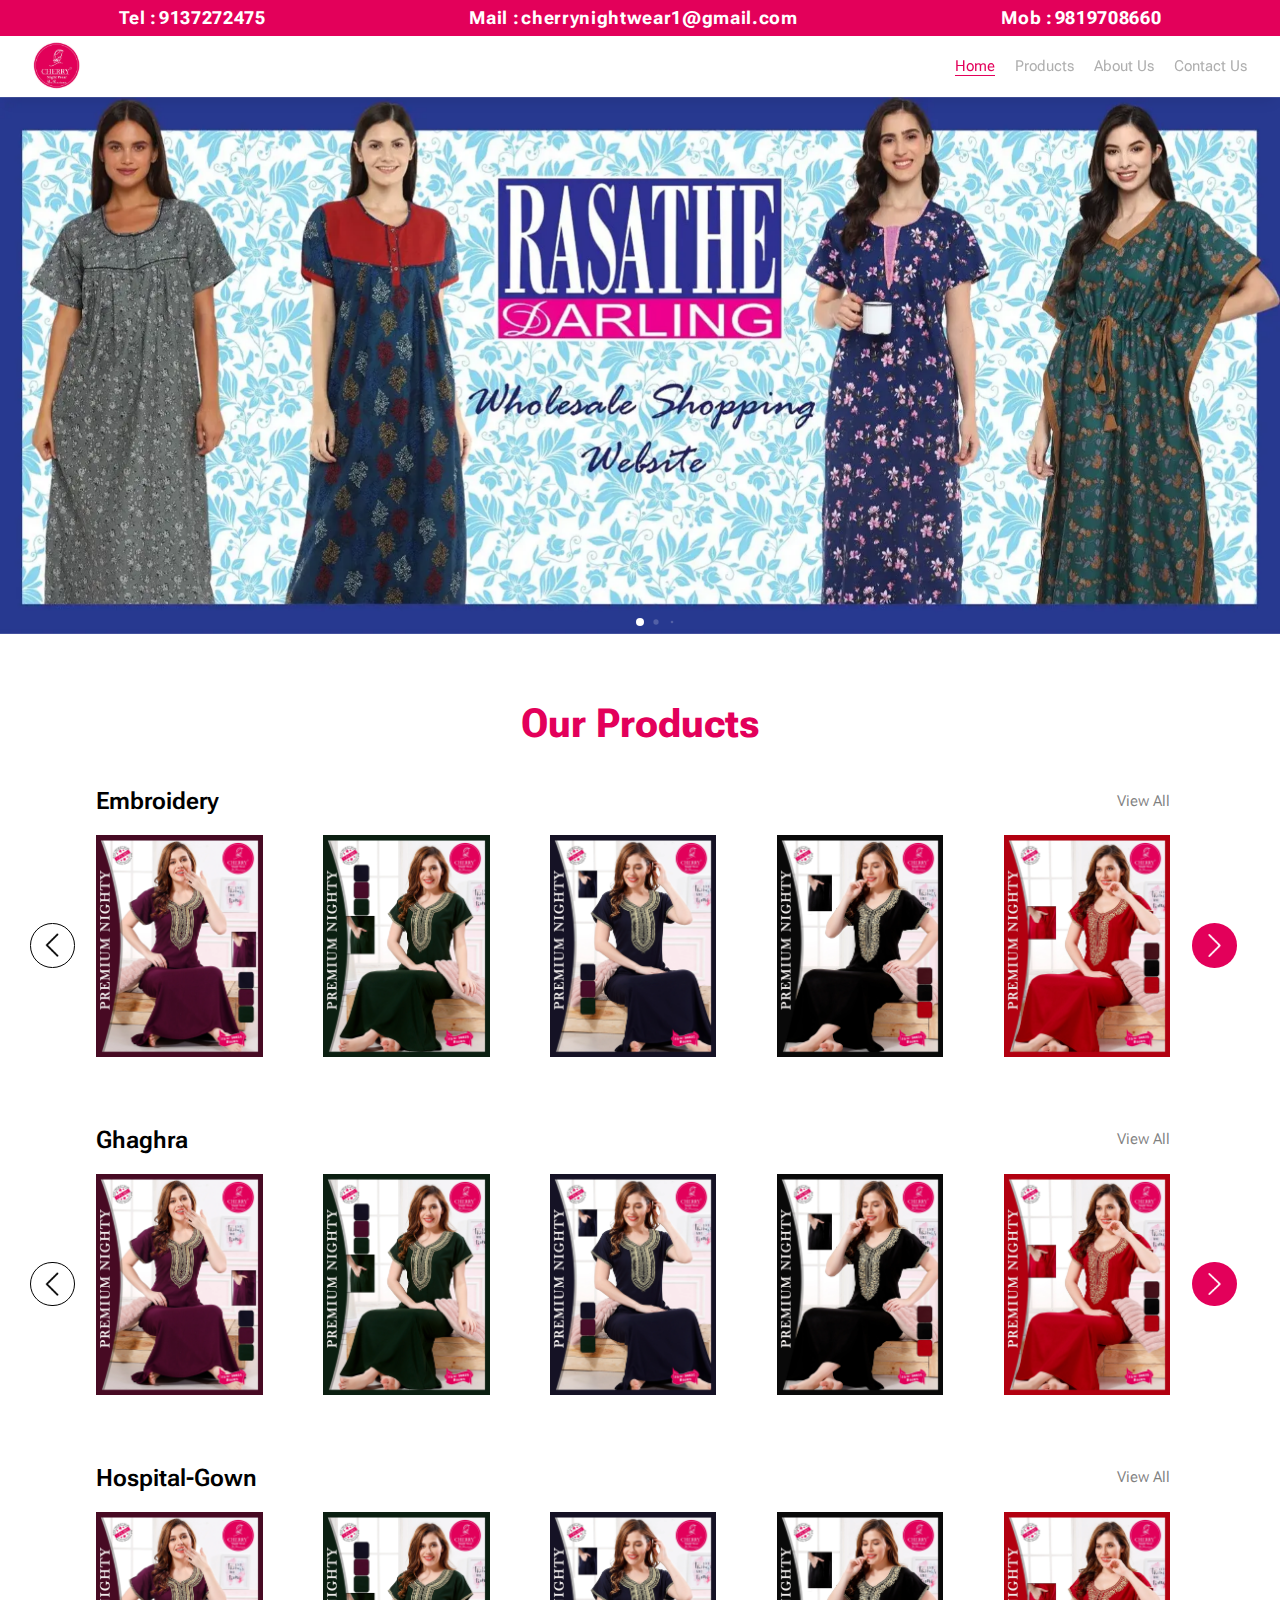
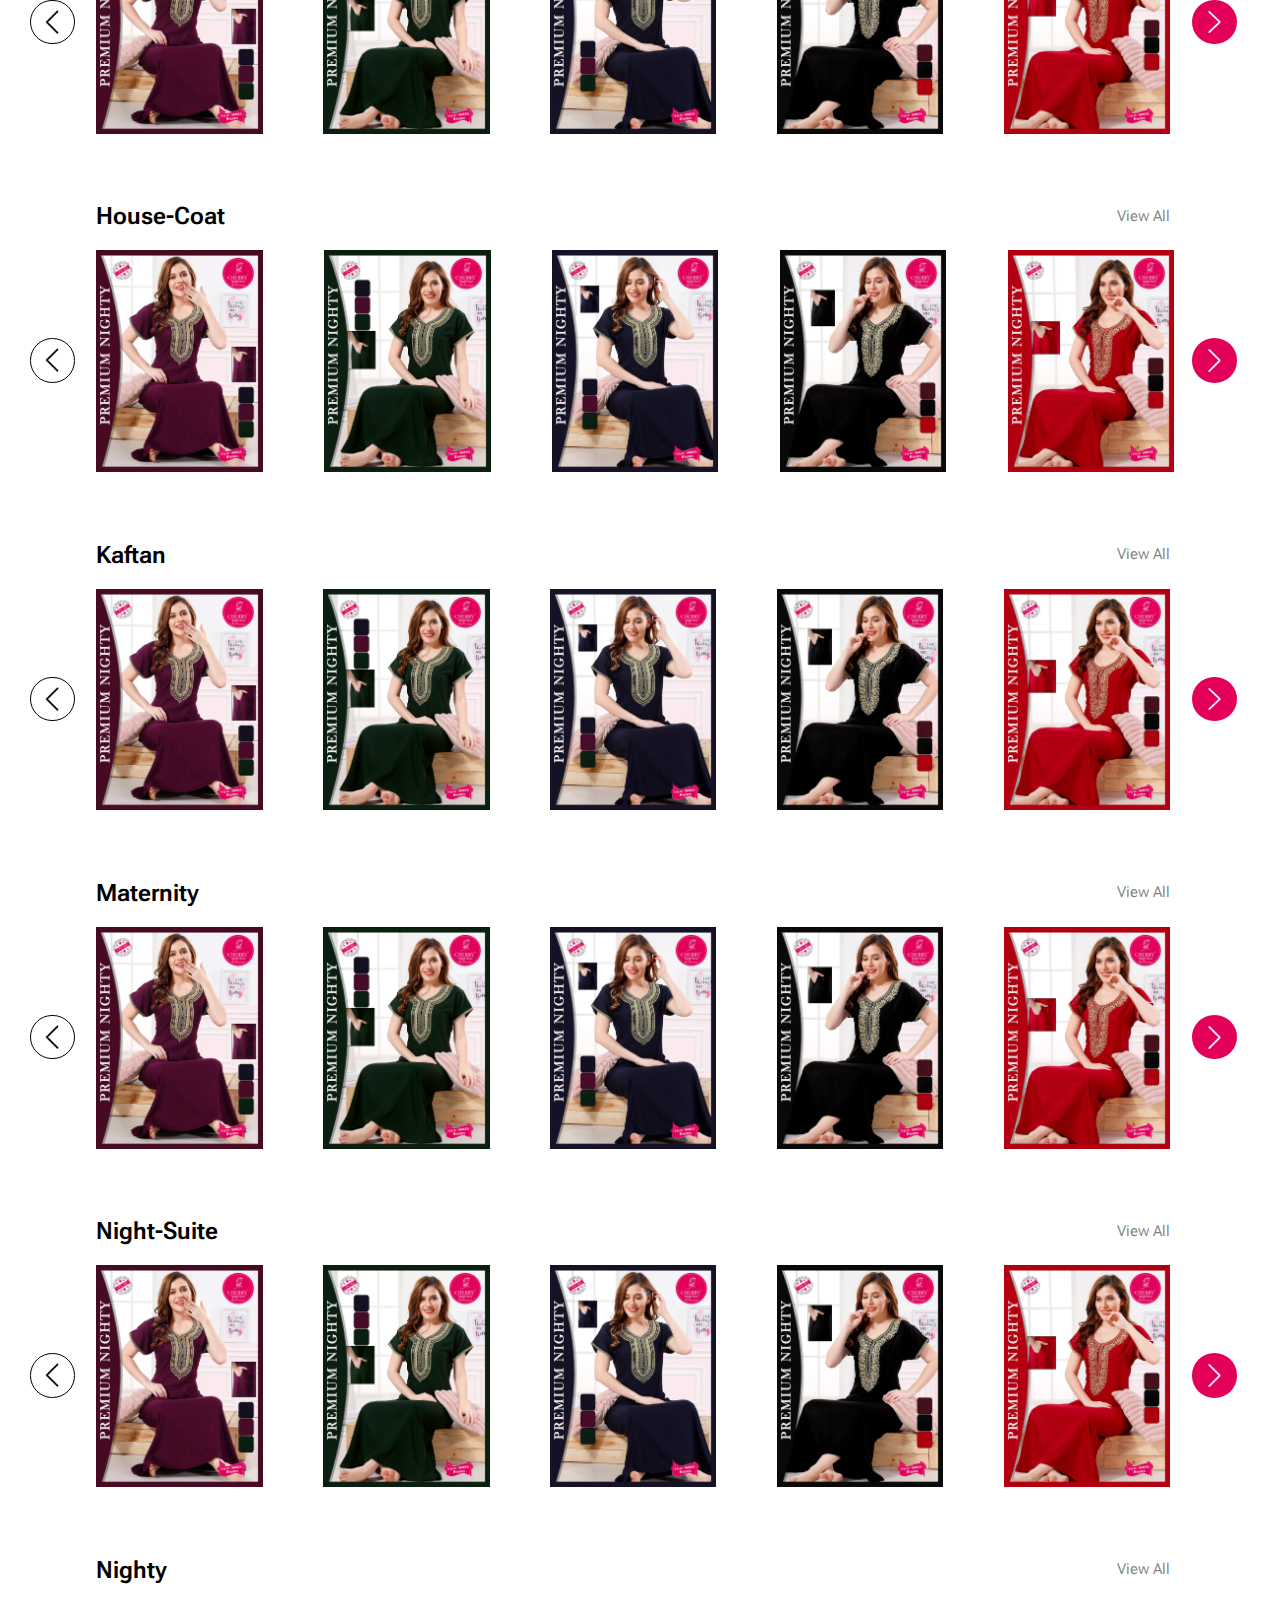
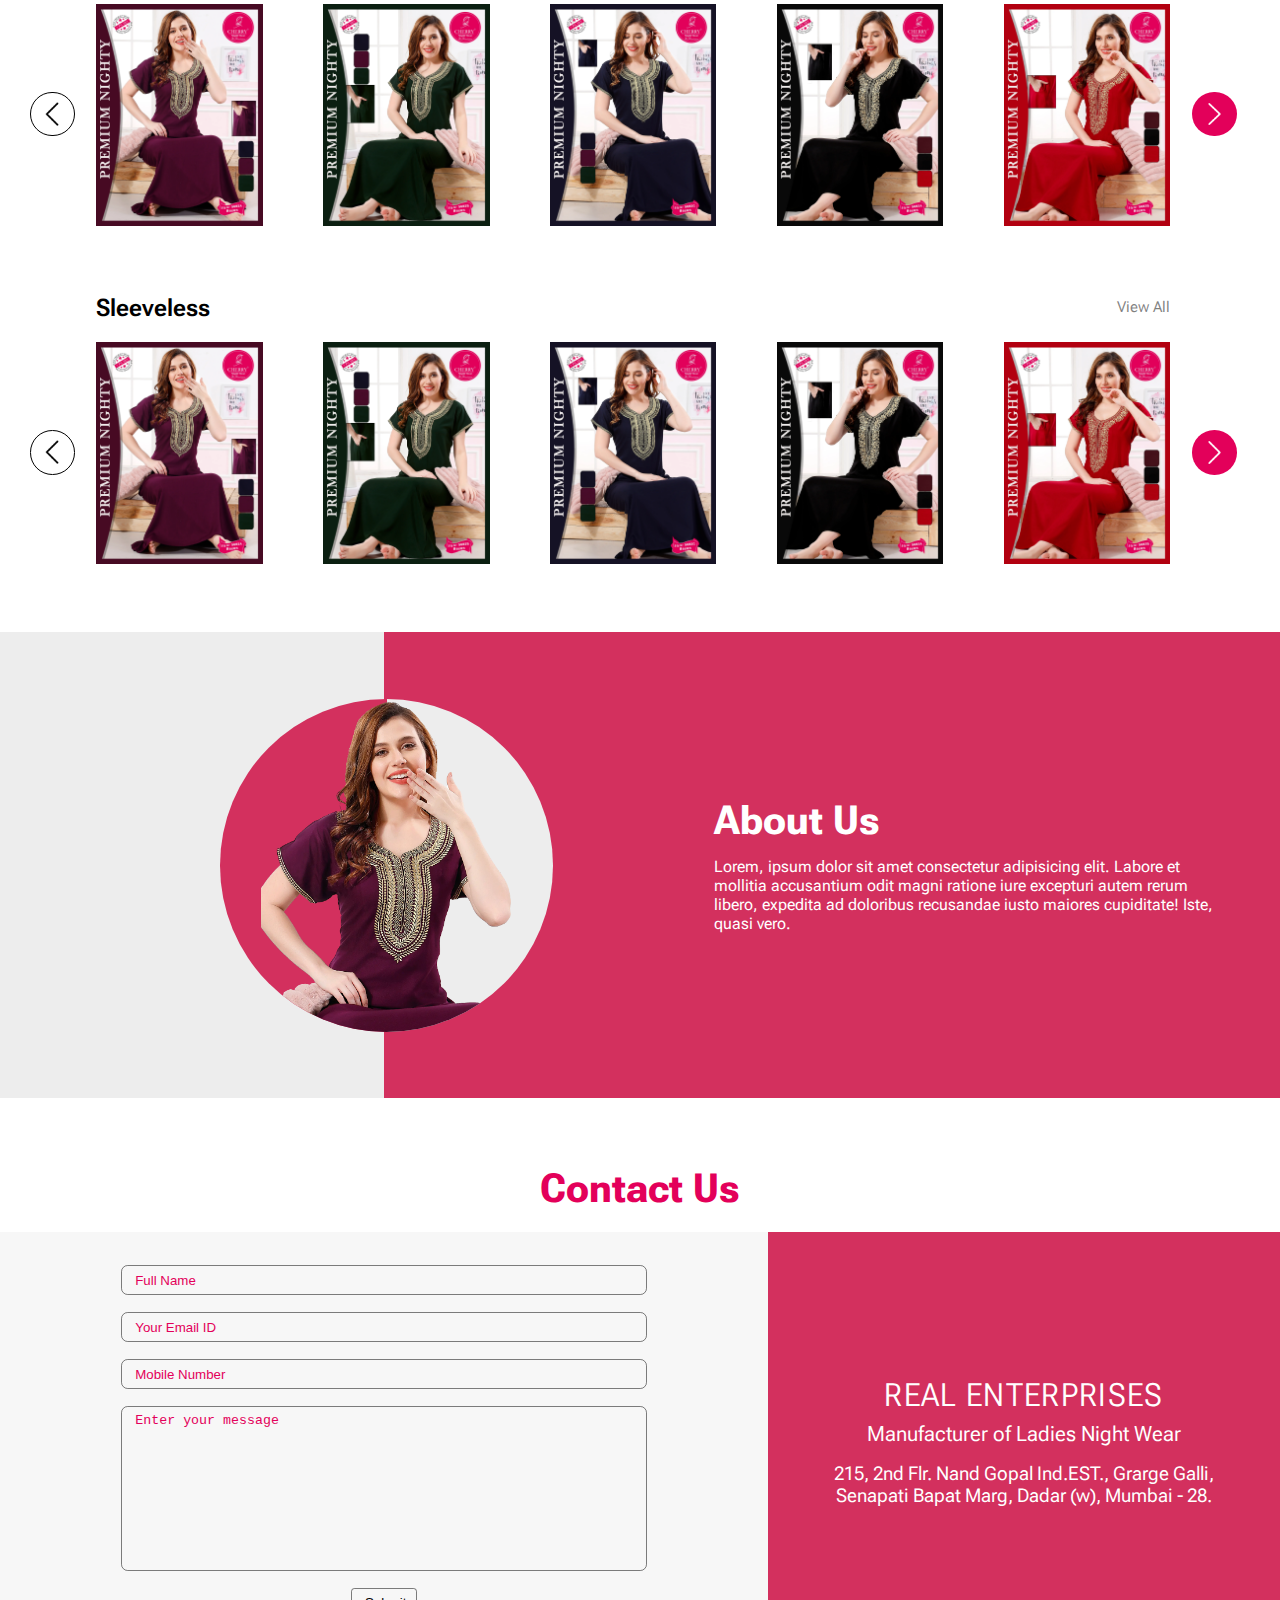
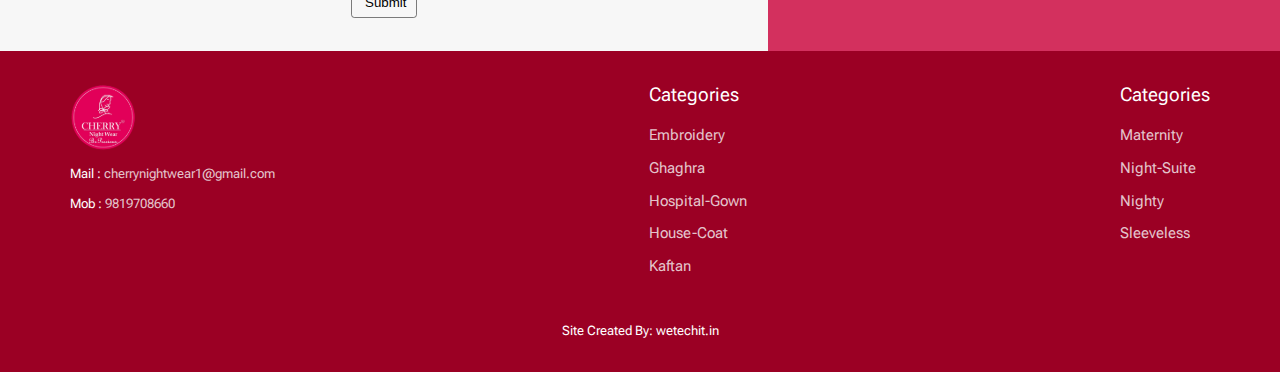
==== index.html @ ef906046 "link added" ====
<!DOCTYPE html>
<html lang="en">
<head>
    <meta charset="UTF-8">
    <meta name="viewport" content="width=device-width, initial-scale=1.0">
    <title>Cherry Nightwear</title>
    <link rel="stylesheet" href="assets/css/style.css">
    <link rel="stylesheet" href="assets/css/media.css">
    <link rel="stylesheet" href="https://cdn.jsdelivr.net/npm/swiper@11/swiper-bundle.min.css" />
    <link rel="apple-touch-icon" sizes="180x180" href="assets/images/favicon_io/apple-touch-icon.png">
    <link rel="icon" type="image/png" sizes="32x32" href="assets/images/favicon_io/favicon-32x32.png">
    <link rel="icon" type="image/png" sizes="16x16" href="assets/images/favicon_io//favicon-16x16.png">
    <link rel="preconnect" href="https://fonts.googleapis.com">
    <link rel="preconnect" href="https://fonts.gstatic.com" crossorigin>
    <link href="https://fonts.googleapis.com/css2?family=Roboto+Flex:opsz,wght@8..144,100..1000&display=swap" rel="stylesheet">
</head>
<body>
    <header>
        <div class="top_nav">
            <div>
                <span>Tel :</span>
                <a href="tel:+9137272475">9137272475</a>
            </div>
            <div>
                <span>Mail :</span>
                <a href="mailto:cherrynightwear1@gmail.com">cherrynightwear1@gmail.com</a>
            </div>
            <div>
                <span>Mob :</span>
                <a href="tel:+9819708660">9819708660</a>
            </div>
        </div>
        <div class="header_nav">
            <a href="" class="logo"><img src="assets/images/cherry_logo.svg" alt="" width="901" height="900"></a>
            <ul class="menu">
                <li><a href="#banner" class="active">Home</a></li>
                <li><a href="#products">Products</a></li>
                <li><a href="#about">About Us</a></li>
                <li><a href="#contact">Contact Us</a></li>
                <li class="close_icon">
                  <svg enable-background="new 0 0 512 512" height="512" viewBox="0 0 512 512" width="512" xmlns="http://www.w3.org/2000/svg"><path d="m292.2 256 109.9-109.9c10-10 10-26.2 0-36.2s-26.2-10-36.2 0l-109.9 109.9-109.9-109.9c-10-10-26.2-10-36.2 0s-10 26.2 0 36.2l109.9 109.9-109.9 109.9c-10 10-10 26.2 0 36.2 5 5 11.55 7.5 18.1 7.5s13.1-2.5 18.1-7.5l109.9-109.9 109.9 109.9c5 5 11.55 7.5 18.1 7.5s13.1-2.5 18.1-7.5c10-10 10-26.2 0-36.2z"/></svg>
                </li>
            </ul>
            <div class="menu_icon">
              <svg id="Capa_1" enable-background="new 0 0 464.205 464.205" height="512" viewBox="0 0 464.205 464.205" width="512" xmlns="http://www.w3.org/2000/svg"><g><g id="grip-solid-horizontal_1_"><path d="m435.192 406.18h-406.179c-16.024 0-29.013-12.99-29.013-29.013s12.989-29.013 29.013-29.013h406.18c16.023 0 29.013 12.99 29.013 29.013-.001 16.023-12.99 29.013-29.014 29.013z"/><path d="m435.192 261.115h-406.179c-16.024 0-29.013-12.989-29.013-29.012s12.989-29.013 29.013-29.013h406.18c16.023 0 29.013 12.989 29.013 29.013s-12.99 29.012-29.014 29.012z"/><path d="m435.192 116.051h-406.179c-16.024 0-29.013-12.989-29.013-29.013s12.989-29.013 29.013-29.013h406.18c16.023 0 29.013 12.989 29.013 29.013s-12.99 29.013-29.014 29.013z"/></g></g></svg>
            </div>
        </div>
    </header>
    <main class="wrapper">
        <section class="banner" id="banner">
            <div class="swiper bannerSwiper">
                <div class="swiper-wrapper">
                  <div class="swiper-slide">
                    <a href="">
                      <picture>
                        <source media="(max-width: 540px)" srcset="">
                        <img src="assets/images/cropped-Banner-Website.webp" alt="" width="1920" height="806">
                      </picture>
                    </a>
                  </div>
                  <div class="swiper-slide">
                    <a href="">
                      <picture>
                        <source media="(max-width: 540px)" srcset="">
                        <img src="assets/images/cropped-Banner-Website.webp" alt="" width="1920" height="806">
                      </picture>
                    </a>
                  </div>
                  <div class="swiper-slide">
                    <a href="">
                      <picture>
                        <source media="(max-width: 540px)" srcset="">
                        <img src="assets/images/cropped-Banner-Website.webp" alt="" width="1920" height="806">
                      </picture>
                    </a>
                  </div>
                  <div class="swiper-slide">
                    <a href="">
                      <picture>
                        <source media="(max-width: 540px)" srcset="">
                        <img src="assets/images/cropped-Banner-Website.webp" alt="" width="1920" height="806">
                      </picture>
                    </a>
                  </div>
                  <div class="swiper-slide">
                    <a href="">
                      <picture>
                        <source media="(max-width: 540px)" srcset="">
                        <img src="assets/images/cropped-Banner-Website.webp" alt="" width="1920" height="806">
                      </picture>
                    </a>
                  </div>
                  <div class="swiper-slide">
                    <a href="">
                      <picture>
                        <source media="(max-width: 540px)" srcset="">
                        <img src="assets/images/cropped-Banner-Website.webp" alt="" width="1920" height="806">
                      </picture>
                    </a>
                  </div>
                  <div class="swiper-slide">
                    <a href="">
                      <picture>
                        <source media="(max-width: 540px)" srcset="">
                        <img src="assets/images/cropped-Banner-Website.webp" alt="" width="1920" height="806">
                      </picture>
                    </a>
                  </div>
                  <div class="swiper-slide">
                    <a href="">
                      <picture>
                        <source media="(max-width: 540px)" srcset="">
                        <img src="assets/images/cropped-Banner-Website.webp" alt="" width="1920" height="806">
                      </picture>
                    </a>
                  </div>
                  <div class="swiper-slide">
                    <a href="">
                      <picture>
                        <source media="(max-width: 540px)" srcset="">
                        <img src="assets/images/cropped-Banner-Website.webp" alt="" width="1920" height="806">
                      </picture>
                    </a>
                  </div>
                </div>
                <div class="swiper-pagination"></div>
            </div>
        </section>

        <section class="our_products" id="products">
            <h2>Our Products</h2>
            <div class="products_container">
                <div class="product_title">
                    <h4>Embroidery</h4>
                    <a href="embroidery.html">View All</a>
                </div>
                <div class="swiper productSwiper_1">
                    <div class="swiper-wrapper">
                      <div class="swiper-slide">
                        <div class="product_items">
                            <img src="assets/images/ambroderi/5682-A.webp" alt="" width="2700" height="3600">
                        </div>
                      </div>
                      <div class="swiper-slide">
                        <div class="product_items">
                            <img src="assets/images/ambroderi/5682-B.webp" alt="" width="2700" height="3600">
                        </div>
                      </div>
                      <div class="swiper-slide">
                        <div class="product_items">
                            <img src="assets/images/ambroderi/5682-C.webp" alt="" width="2700" height="3600">
                        </div>
                      </div>
                      <div class="swiper-slide">
                        <div class="product_items">
                            <img src="assets/images/ambroderi/5683-A.webp" alt="" width="2700" height="3600">
                        </div>
                      </div>
                      <div class="swiper-slide">
                        <div class="product_items">
                            <img src="assets/images/ambroderi/5683-B.webp" alt="" width="2700" height="3600">
                        </div>
                      </div>
                      <div class="swiper-slide">
                        <div class="product_items">
                            <img src="assets/images/ambroderi/5683-C.webp" alt="" width="2700" height="3600">
                        </div>
                      </div>
                      <div class="swiper-slide">
                        <div class="product_items">
                            <img src="assets/images/ambroderi/5684-A.webp" alt="" width="2700" height="3600">
                        </div>
                      </div>
                      <div class="swiper-slide">
                        <div class="product_items">
                            <img src="assets/images/ambroderi/5684-B.webp" alt="" width="2700" height="3600">
                        </div>
                      </div>
                      <div class="swiper-slide">
                        <div class="product_items">
                            <img src="assets/images/ambroderi/5684-C.webp" alt="" width="2700" height="3600">
                        </div>
                      </div>
                      <div class="swiper-slide">
                        <div class="product_items">
                            <img src="assets/images/ambroderi/5685-A.webp" alt="" width="2700" height="3600">
                        </div>
                      </div>
                    </div>
                </div>
                <div class="swiper-next swiper-next-1"><img src="assets/images/next.webp" alt="" width="64" height="64"></div>
                <div class="swiper-prev swiper-prev-1"><img src="assets/images/next.webp" alt="" width="64" height="64"></div>
            </div>
            <div class="products_container">
                <div class="product_title">
                    <h4>Ghaghra</h4>
                    <a href="">View All</a>
                </div>
                <div class="swiper productSwiper_2">
                    <div class="swiper-wrapper">
                      <div class="swiper-slide">
                        <div class="product_items">
                            <img src="assets/images/ambroderi/5682-A.webp" alt="" width="2700" height="3600">
                        </div>
                      </div>
                      <div class="swiper-slide">
                        <div class="product_items">
                            <img src="assets/images/ambroderi/5682-B.webp" alt="" width="2700" height="3600">
                        </div>
                      </div>
                      <div class="swiper-slide">
                        <div class="product_items">
                            <img src="assets/images/ambroderi/5682-C.webp" alt="" width="2700" height="3600">
                        </div>
                      </div>
                      <div class="swiper-slide">
                        <div class="product_items">
                            <img src="assets/images/ambroderi/5683-A.webp" alt="" width="2700" height="3600">
                        </div>
                      </div>
                      <div class="swiper-slide">
                        <div class="product_items">
                            <img src="assets/images/ambroderi/5683-B.webp" alt="" width="2700" height="3600">
                        </div>
                      </div>
                      <div class="swiper-slide">
                        <div class="product_items">
                            <img src="assets/images/ambroderi/5683-C.webp" alt="" width="2700" height="3600">
                        </div>
                      </div>
                      <div class="swiper-slide">
                        <div class="product_items">
                            <img src="assets/images/ambroderi/5684-A.webp" alt="" width="2700" height="3600">
                        </div>
                      </div>
                      <div class="swiper-slide">
                        <div class="product_items">
                            <img src="assets/images/ambroderi/5684-B.webp" alt="" width="2700" height="3600">
                        </div>
                      </div>
                      <div class="swiper-slide">
                        <div class="product_items">
                            <img src="assets/images/ambroderi/5684-C.webp" alt="" width="2700" height="3600">
                        </div>
                      </div>
                      <div class="swiper-slide">
                        <div class="product_items">
                            <img src="assets/images/ambroderi/5685-A.webp" alt="" width="2700" height="3600">
                        </div>
                      </div>
                    </div>
                </div>
                <div class="swiper-next swiper-next-2"><img src="assets/images/next.webp" alt="" width="64" height="64"></div>
                <div class="swiper-prev swiper-prev-2"><img src="assets/images/next.webp" alt="" width="64" height="64"></div>
            </div>
            <div class="products_container">
                <div class="product_title">
                    <h4>Hospital-Gown</h4>
                    <a href="">View All</a>
                </div>
                <div class="swiper productSwiper_3">
                    <div class="swiper-wrapper">
                      <div class="swiper-slide">
                        <div class="product_items">
                            <img src="assets/images/ambroderi/5682-A.webp" alt="" width="2700" height="3600">
                        </div>
                      </div>
                      <div class="swiper-slide">
                        <div class="product_items">
                            <img src="assets/images/ambroderi/5682-B.webp" alt="" width="2700" height="3600">
                        </div>
                      </div>
                      <div class="swiper-slide">
                        <div class="product_items">
                            <img src="assets/images/ambroderi/5682-C.webp" alt="" width="2700" height="3600">
                        </div>
                      </div>
                      <div class="swiper-slide">
                        <div class="product_items">
                            <img src="assets/images/ambroderi/5683-A.webp" alt="" width="2700" height="3600">
                        </div>
                      </div>
                      <div class="swiper-slide">
                        <div class="product_items">
                            <img src="assets/images/ambroderi/5683-B.webp" alt="" width="2700" height="3600">
                        </div>
                      </div>
                      <div class="swiper-slide">
                        <div class="product_items">
                            <img src="assets/images/ambroderi/5683-C.webp" alt="" width="2700" height="3600">
                        </div>
                      </div>
                      <div class="swiper-slide">
                        <div class="product_items">
                            <img src="assets/images/ambroderi/5684-A.webp" alt="" width="2700" height="3600">
                        </div>
                      </div>
                      <div class="swiper-slide">
                        <div class="product_items">
                            <img src="assets/images/ambroderi/5684-B.webp" alt="" width="2700" height="3600">
                        </div>
                      </div>
                      <div class="swiper-slide">
                        <div class="product_items">
                            <img src="assets/images/ambroderi/5684-C.webp" alt="" width="2700" height="3600">
                        </div>
                      </div>
                      <div class="swiper-slide">
                        <div class="product_items">
                            <img src="assets/images/ambroderi/5685-A.webp" alt="" width="2700" height="3600">
                        </div>
                      </div>
                    </div>
                </div>
                <div class="swiper-next swiper-next-3"><img src="assets/images/next.webp" alt="" width="64" height="64"></div>
                <div class="swiper-prev swiper-prev-3"><img src="assets/images/next.webp" alt="" width="64" height="64"></div>
            </div>
            <div class="products_container">
                <div class="product_title">
                    <h4>House-Coat</h4>
                    <a href="">View All</a>
                </div>
                <div class="swiper productSwiper_4">
                    <div class="swiper-wrapper">
                      <div class="swiper-slide">
                        <div class="product_items">
                            <img src="assets/images/ambroderi/5682-A.webp" alt="" width="2700" height="3600">
                        </div>
                      </div>
                      <div class="swiper-slide">
                        <div class="product_items">
                            <img src="assets/images/ambroderi/5682-B.webp" alt="" width="2700" height="3600">
                        </div>
                      </div>
                      <div class="swiper-slide">
                        <div class="product_items">
                            <img src="assets/images/ambroderi/5682-C.webp" alt="" width="2700" height="3600">
                        </div>
                      </div>
                      <div class="swiper-slide">
                        <div class="product_items">
                            <img src="assets/images/ambroderi/5683-A.webp" alt="" width="2700" height="3600">
                        </div>
                      </div>
                      <div class="swiper-slide">
                        <div class="product_items">
                            <img src="assets/images/ambroderi/5683-B.webp" alt="" width="2700" height="3600">
                        </div>
                      </div>
                      <div class="swiper-slide">
                        <div class="product_items">
                            <img src="assets/images/ambroderi/5683-C.webp" alt="" width="2700" height="3600">
                        </div>
                      </div>
                      <div class="swiper-slide">
                        <div class="product_items">
                            <img src="assets/images/ambroderi/5684-A.webp" alt="" width="2700" height="3600">
                        </div>
                      </div>
                      <div class="swiper-slide">
                        <div class="product_items">
                            <img src="assets/images/ambroderi/5684-B.webp" alt="" width="2700" height="3600">
                        </div>
                      </div>
                      <div class="swiper-slide">
                        <div class="product_items">
                            <img src="assets/images/ambroderi/5684-C.webp" alt="" width="2700" height="3600">
                        </div>
                      </div>
                      <div class="swiper-slide">
                        <div class="product_items">
                            <img src="assets/images/ambroderi/5685-A.webp" alt="" width="2700" height="3600">
                        </div>
                      </div>
                    </div>
                </div>
                <div class="swiper-next swiper-next-4"><img src="assets/images/next.webp" alt="" width="64" height="64"></div>
                <div class="swiper-prev swiper-prev-4"><img src="assets/images/next.webp" alt="" width="64" height="64"></div>
            </div>
            <div class="products_container">
                <div class="product_title">
                    <h4>Kaftan</h4>
                    <a href="">View All</a>
                </div>
                <div class="swiper productSwiper_5">
                    <div class="swiper-wrapper">
                      <div class="swiper-slide">
                        <div class="product_items">
                            <img src="assets/images/ambroderi/5682-A.webp" alt="" width="2700" height="3600">
                        </div>
                      </div>
                      <div class="swiper-slide">
                        <div class="product_items">
                            <img src="assets/images/ambroderi/5682-B.webp" alt="" width="2700" height="3600">
                        </div>
                      </div>
                      <div class="swiper-slide">
                        <div class="product_items">
                            <img src="assets/images/ambroderi/5682-C.webp" alt="" width="2700" height="3600">
                        </div>
                      </div>
                      <div class="swiper-slide">
                        <div class="product_items">
                            <img src="assets/images/ambroderi/5683-A.webp" alt="" width="2700" height="3600">
                        </div>
                      </div>
                      <div class="swiper-slide">
                        <div class="product_items">
                            <img src="assets/images/ambroderi/5683-B.webp" alt="" width="2700" height="3600">
                        </div>
                      </div>
                      <div class="swiper-slide">
                        <div class="product_items">
                            <img src="assets/images/ambroderi/5683-C.webp" alt="" width="2700" height="3600">
                        </div>
                      </div>
                      <div class="swiper-slide">
                        <div class="product_items">
                            <img src="assets/images/ambroderi/5684-A.webp" alt="" width="2700" height="3600">
                        </div>
                      </div>
                      <div class="swiper-slide">
                        <div class="product_items">
                            <img src="assets/images/ambroderi/5684-B.webp" alt="" width="2700" height="3600">
                        </div>
                      </div>
                      <div class="swiper-slide">
                        <div class="product_items">
                            <img src="assets/images/ambroderi/5684-C.webp" alt="" width="2700" height="3600">
                        </div>
                      </div>
                      <div class="swiper-slide">
                        <div class="product_items">
                            <img src="assets/images/ambroderi/5685-A.webp" alt="" width="2700" height="3600">
                        </div>
                      </div>
                    </div>
                </div>
                <div class="swiper-next swiper-next-5"><img src="assets/images/next.webp" alt="" width="64" height="64"></div>
                <div class="swiper-prev swiper-prev-5"><img src="assets/images/next.webp" alt="" width="64" height="64"></div>
            </div>
            <div class="products_container">
                <div class="product_title">
                    <h4>Maternity</h4>
                    <a href="">View All</a>
                </div>
                <div class="swiper productSwiper_6">
                    <div class="swiper-wrapper">
                      <div class="swiper-slide">
                        <div class="product_items">
                            <img src="assets/images/ambroderi/5682-A.webp" alt="" width="2700" height="3600">
                        </div>
                      </div>
                      <div class="swiper-slide">
                        <div class="product_items">
                            <img src="assets/images/ambroderi/5682-B.webp" alt="" width="2700" height="3600">
                        </div>
                      </div>
                      <div class="swiper-slide">
                        <div class="product_items">
                            <img src="assets/images/ambroderi/5682-C.webp" alt="" width="2700" height="3600">
                        </div>
                      </div>
                      <div class="swiper-slide">
                        <div class="product_items">
                            <img src="assets/images/ambroderi/5683-A.webp" alt="" width="2700" height="3600">
                        </div>
                      </div>
                      <div class="swiper-slide">
                        <div class="product_items">
                            <img src="assets/images/ambroderi/5683-B.webp" alt="" width="2700" height="3600">
                        </div>
                      </div>
                      <div class="swiper-slide">
                        <div class="product_items">
                            <img src="assets/images/ambroderi/5683-C.webp" alt="" width="2700" height="3600">
                        </div>
                      </div>
                      <div class="swiper-slide">
                        <div class="product_items">
                            <img src="assets/images/ambroderi/5684-A.webp" alt="" width="2700" height="3600">
                        </div>
                      </div>
                      <div class="swiper-slide">
                        <div class="product_items">
                            <img src="assets/images/ambroderi/5684-B.webp" alt="" width="2700" height="3600">
                        </div>
                      </div>
                      <div class="swiper-slide">
                        <div class="product_items">
                            <img src="assets/images/ambroderi/5684-C.webp" alt="" width="2700" height="3600">
                        </div>
                      </div>
                      <div class="swiper-slide">
                        <div class="product_items">
                            <img src="assets/images/ambroderi/5685-A.webp" alt="" width="2700" height="3600">
                        </div>
                      </div>
                    </div>
                </div>
                <div class="swiper-next swiper-next-6"><img src="assets/images/next.webp" alt="" width="64" height="64"></div>
                <div class="swiper-prev swiper-prev-6"><img src="assets/images/next.webp" alt="" width="64" height="64"></div>
            </div>
            <div class="products_container">
                <div class="product_title">
                    <h4>Night-Suite</h4>
                    <a href="">View All</a>
                </div>
                <div class="swiper productSwiper_7">
                    <div class="swiper-wrapper">
                      <div class="swiper-slide">
                        <div class="product_items">
                            <img src="assets/images/ambroderi/5682-A.webp" alt="" width="2700" height="3600">
                        </div>
                      </div>
                      <div class="swiper-slide">
                        <div class="product_items">
                            <img src="assets/images/ambroderi/5682-B.webp" alt="" width="2700" height="3600">
                        </div>
                      </div>
                      <div class="swiper-slide">
                        <div class="product_items">
                            <img src="assets/images/ambroderi/5682-C.webp" alt="" width="2700" height="3600">
                        </div>
                      </div>
                      <div class="swiper-slide">
                        <div class="product_items">
                            <img src="assets/images/ambroderi/5683-A.webp" alt="" width="2700" height="3600">
                        </div>
                      </div>
                      <div class="swiper-slide">
                        <div class="product_items">
                            <img src="assets/images/ambroderi/5683-B.webp" alt="" width="2700" height="3600">
                        </div>
                      </div>
                      <div class="swiper-slide">
                        <div class="product_items">
                            <img src="assets/images/ambroderi/5683-C.webp" alt="" width="2700" height="3600">
                        </div>
                      </div>
                      <div class="swiper-slide">
                        <div class="product_items">
                            <img src="assets/images/ambroderi/5684-A.webp" alt="" width="2700" height="3600">
                        </div>
                      </div>
                      <div class="swiper-slide">
                        <div class="product_items">
                            <img src="assets/images/ambroderi/5684-B.webp" alt="" width="2700" height="3600">
                        </div>
                      </div>
                      <div class="swiper-slide">
                        <div class="product_items">
                            <img src="assets/images/ambroderi/5684-C.webp" alt="" width="2700" height="3600">
                        </div>
                      </div>
                      <div class="swiper-slide">
                        <div class="product_items">
                            <img src="assets/images/ambroderi/5685-A.webp" alt="" width="2700" height="3600">
                        </div>
                      </div>
                    </div>
                </div>
                <div class="swiper-next swiper-next-7"><img src="assets/images/next.webp" alt="" width="64" height="64"></div>
                <div class="swiper-prev swiper-prev-7"><img src="assets/images/next.webp" alt="" width="64" height="64"></div>
            </div>
            <div class="products_container">
                <div class="product_title">
                    <h4>Nighty</h4>
                    <a href="">View All</a>
                </div>
                <div class="swiper productSwiper_8">
                    <div class="swiper-wrapper">
                      <div class="swiper-slide">
                        <div class="product_items">
                            <img src="assets/images/ambroderi/5682-A.webp" alt="" width="2700" height="3600">
                        </div>
                      </div>
                      <div class="swiper-slide">
                        <div class="product_items">
                            <img src="assets/images/ambroderi/5682-B.webp" alt="" width="2700" height="3600">
                        </div>
                      </div>
                      <div class="swiper-slide">
                        <div class="product_items">
                            <img src="assets/images/ambroderi/5682-C.webp" alt="" width="2700" height="3600">
                        </div>
                      </div>
                      <div class="swiper-slide">
                        <div class="product_items">
                            <img src="assets/images/ambroderi/5683-A.webp" alt="" width="2700" height="3600">
                        </div>
                      </div>
                      <div class="swiper-slide">
                        <div class="product_items">
                            <img src="assets/images/ambroderi/5683-B.webp" alt="" width="2700" height="3600">
                        </div>
                      </div>
                      <div class="swiper-slide">
                        <div class="product_items">
                            <img src="assets/images/ambroderi/5683-C.webp" alt="" width="2700" height="3600">
                        </div>
                      </div>
                      <div class="swiper-slide">
                        <div class="product_items">
                            <img src="assets/images/ambroderi/5684-A.webp" alt="" width="2700" height="3600">
                        </div>
                      </div>
                      <div class="swiper-slide">
                        <div class="product_items">
                            <img src="assets/images/ambroderi/5684-B.webp" alt="" width="2700" height="3600">
                        </div>
                      </div>
                      <div class="swiper-slide">
                        <div class="product_items">
                            <img src="assets/images/ambroderi/5684-C.webp" alt="" width="2700" height="3600">
                        </div>
                      </div>
                      <div class="swiper-slide">
                        <div class="product_items">
                            <img src="assets/images/ambroderi/5685-A.webp" alt="" width="2700" height="3600">
                        </div>
                      </div>
                    </div>
                </div>
                <div class="swiper-next swiper-next-8"><img src="assets/images/next.webp" alt="" width="64" height="64"></div>
                <div class="swiper-prev swiper-prev-8"><img src="assets/images/next.webp" alt="" width="64" height="64"></div>
            </div>
            <div class="products_container">
                <div class="product_title">
                    <h4>Sleeveless</h4>
                    <a href="">View All</a>
                </div>
                <div class="swiper productSwiper_9">
                    <div class="swiper-wrapper">
                      <div class="swiper-slide">
                        <div class="product_items">
                            <img src="assets/images/ambroderi/5682-A.webp" alt="" width="2700" height="3600">
                        </div>
                      </div>
                      <div class="swiper-slide">
                        <div class="product_items">
                            <img src="assets/images/ambroderi/5682-B.webp" alt="" width="2700" height="3600">
                        </div>
                      </div>
                      <div class="swiper-slide">
                        <div class="product_items">
                            <img src="assets/images/ambroderi/5682-C.webp" alt="" width="2700" height="3600">
                        </div>
                      </div>
                      <div class="swiper-slide">
                        <div class="product_items">
                            <img src="assets/images/ambroderi/5683-A.webp" alt="" width="2700" height="3600">
                        </div>
                      </div>
                      <div class="swiper-slide">
                        <div class="product_items">
                            <img src="assets/images/ambroderi/5683-B.webp" alt="" width="2700" height="3600">
                        </div>
                      </div>
                      <div class="swiper-slide">
                        <div class="product_items">
                            <img src="assets/images/ambroderi/5683-C.webp" alt="" width="2700" height="3600">
                        </div>
                      </div>
                      <div class="swiper-slide">
                        <div class="product_items">
                            <img src="assets/images/ambroderi/5684-A.webp" alt="" width="2700" height="3600">
                        </div>
                      </div>
                      <div class="swiper-slide">
                        <div class="product_items">
                            <img src="assets/images/ambroderi/5684-B.webp" alt="" width="2700" height="3600">
                        </div>
                      </div>
                      <div class="swiper-slide">
                        <div class="product_items">
                            <img src="assets/images/ambroderi/5684-C.webp" alt="" width="2700" height="3600">
                        </div>
                      </div>
                      <div class="swiper-slide">
                        <div class="product_items">
                            <img src="assets/images/ambroderi/5685-A.webp" alt="" width="2700" height="3600">
                        </div>
                      </div>
                    </div>
                </div>
                <div class="swiper-next swiper-next-9"><img src="assets/images/next.webp" alt="" width="64" height="64"></div>
                <div class="swiper-prev swiper-prev-9"><img src="assets/images/next.webp" alt="" width="64" height="64"></div>
            </div>
        </section>

        <section class="about_us" id="about">
          <div class="about_img">
              <img src="assets/images/img-1.webp" alt="" width="1772" height="2297">
          </div>
          <div class="div_content">
              <h2>About Us</h2>
              <p>Lorem, ipsum dolor sit amet consectetur adipisicing elit. Labore et mollitia accusantium odit magni ratione iure excepturi autem rerum libero, expedita ad doloribus recusandae iusto maiores cupiditate! Iste, quasi vero.</p>
          </div>
        </section>

        <section class="contact" id="contact">
            <h2>Contact Us</h2>
            <div class="contact_wrapper">
                <div class="contact_info">
                    <form action="">
                        <input type="text" placeholder="Full Name" required>
                        <input type="email" placeholder="Your Email ID" required>
                        <input type="text" inputmode='numeric' placeholder="Mobile Number" required>
                        <textarea name="" id="" cols="30" rows="10" required placeholder="Enter your message"></textarea>
                        <button type="submit">Submit</button>
                    </form>
                </div>
                <address>
                    <div class="address_title">Real Enterprises</div>
                    <div class="address_detail">Manufacturer of Ladies Night Wear</div>
                    <div class="address_info">
                        215, 2nd Flr. Nand Gopal Ind.EST., Grarge Galli, <br>
                        Senapati Bapat Marg, Dadar (w), Mumbai - 28.
                    </div>
                </address>
            </div>
            <div class="location"></div>
        </section>
    </main>
    <footer>
      <div class="footer_box">
        <div class="footer_content">
            <a href="" class="footer_logo">
                <img src="assets/images/cherry_logo.svg" alt="" width="901" height="900">
            </a>
            <div class="footer_contact">
                <span>Mail :</span>
                <a href="mailto:cherrynightwear1@gmail.com">cherrynightwear1@gmail.com</a>
            </div>
            <div class="footer_contact">
                <span>Mob :</span>
                <a href="tel:+9819708660">9819708660</a>
            </div>
        </div>
        <div class="footer_content">
            <div class="footer_title">Categories</div>
            <ul>
                <li><a href="embroidery.html">Embroidery</a></li>
                <li><a href="">Ghaghra</a></li>
                <li><a href="">Hospital-Gown</a></li>
                <li><a href="">House-Coat</a></li>
                <li><a href="">Kaftan</a></li>
            </ul>
        </div>
        <div class="footer_content">
            <div class="footer_title">Categories</div>
            <ul>
                <li><a href="">Maternity</a></li>
                <li><a href="">Night-Suite</a></li>
                <li><a href="">Nighty</a></li>
                <li><a href="">Sleeveless</a></li>
            </ul>
        </div>
      </div>
      <div class="web_creator">
        <span>Site Created By:</span> <a href="mailto:wetech.in@gmail.com" class="">wetechit.in</a>
      </div>
    </footer>
    <script src="https://cdn.jsdelivr.net/npm/swiper/swiper-bundle.min.js"></script>
    <script src="assets/js/jquery.js"></script>
    <script src="assets/js/common.js"></script>
</body>
</html>
---- assets/css/style.css ----
*{
    margin: 0;
    padding: 0;
    box-sizing: border-box;
}



/* reset */
html{
    font-family: "Roboto Flex", sans-serif;
    scroll-behavior: smooth;
}
a{
    text-decoration: none;
}
img, svg{
    height: auto;
}
ul{
    list-style: none;
}

input, textarea, button{
    appearance: none;
    background: none;
    border: none;
    display: inline-block;
    outline: none;
    resize: none;
}

/* header */

header{
    position: fixed;
    width: 100%;
    z-index: 999;
    .top_nav{
        background: #e3005a;
        padding: 1rem 2.5rem;
        display: flex;
        justify-content: space-around;
        align-items: center;
        width: 100%;
        transform: translateY(0);
        transition: transform 0.5s ease-in;
        animation: slideDown 500ms ease;
        a,span{
            color: white;
            font-size: 18px;
            font-weight: 700;
            letter-spacing: 0.1rem;
            display: inline-block;
        }
        a{
            position: relative;
            &:after {
                content: "";
                display: block;
                margin: 0 auto;
                width: 0;
                height: .2rem;
                background-color: #fff;
                transition: opacity .3s ease,width .3s ease;
            }
            &:hover{
                &::after{
                    width: 100%;
                    opacity: 1;
                }
            }
        }
    }
    .header_nav{
        padding: 1rem 5rem;
        background: #fff;
        display: flex;
        justify-content: space-between;
        align-items: center;
        transition: transform 0.5s ease-in;
        box-shadow: 0px 9px 14px -6px rgba(0,0,0,0.1);
        .logo{
            img{
                width: 7rem;
            }
        }
        .menu{
            display: flex;
            align-items: center;
            gap: 3rem;
            a{
                font-size: 2.2rem;
                color: rgb(175, 175, 175);
                position: relative;
                &:after {
                    content: "";
                    display: block;
                    margin: 0 auto;
                    width: 0;
                    height: .2rem;
                    background-color: #e3005a;
                    transition: opacity .3s ease,width .3s ease;
                }
                &:hover{
                    color: #e3005a;
                    &::after{
                        width: 100%;
                        opacity: 1;
                    }
                }
                &.active{
                    color: #e3005a;
                    &::after{
                        width: 100%;
                        opacity: 1;
                    }
                    
                }
            }
        }
    }
}

.menu_icon, .close_icon{
    display: none;
}

.hideHeader{
    .top_nav{
        transform: translateY(-100%);
        transition: transform 0.5s ease-in;
        animation: slideUp 500ms ease;
    }
    .header_nav{
        transform: translateY(-4.99rem);
        transition: transform 0.25s ease-in;
    }
}


/* section */
.wrapper{
}

/* banner */
.banner{
    padding-top: 13.5rem;
    .bannerSwiper{
        img{
            width: 100%;
            display: block;
        }
    }
}

.inner_banner{
    padding-top: 14.5rem;
    img{
        width: 100%;
        display: block;
    }
}


/* about */

.about_us{
    width: 100%;
    background: linear-gradient(90deg, rgba(237,237,237,1) 0%, rgba(237,237,237,1) 30%, rgba(211,48,94,1) 30%);
    padding: 10rem;
    /* border-top: .2rem solid #e3005a;
    border-bottom: .2rem solid #e3005a; */
    display: flex;
    justify-content: flex-end;
    align-items: center;
    h2{
        color: #fff !important;
    }
    .about_img{
        width: 50rem;
        height: 50rem;
        background: linear-gradient(270deg, rgba(237,237,237,1) 0%, rgba(237,237,237,1) 50%, rgba(211,48,94,1) 50%);
        border-radius: 50%;
        overflow: hidden;
        position: relative;
        left: -24.3rem;
        img{
            width: 100%;
            height: 100%;
            object-fit: contain;
        }
    }
    .div_content{
        color: #fff;
        width: 75rem;
        h2{
            margin-bottom: 2rem;
        }
    }
}

/* products */

.our_products{
    margin: 0rem 6.5rem 5rem;
    padding-top: 10rem;
    h2{
        margin-bottom: 6rem;
        text-align: center;
    }
    .product_title{
        display: flex;
        justify-content: space-between;
        align-items: center;
        width: 90%;
        margin: 0 auto;
        margin-right: 10rem;
        h4{
            font-size: 3.6rem;
            color: #000;
            font-weight: 600;
        }
        a{
            font-size: 2.2rem;
            position: relative;
            display: inline-block;
            color: rgba(0,0,0,0.5);
            &:after {
                content: "";
                display: block;
                margin: 0 auto;
                width: 0;
                height: .2rem;
                background-color: #e3005a;
                transition: opacity .3s ease,width .3s ease;
            }
            &:hover{
                color: #e3005a;
                &::after{
                    width: 100%;
                    opacity: 1;
                }
            }
        }
    }
    .products_container{
        margin-bottom: 10rem;
        position: relative;
        .swiper{
            width: 95%;
            margin: 3rem auto 0;
            margin-left: 8rem;
            .swiper-wrapper{
            }
            .product_items{
                width: 25rem;
                img{
                    width: 100%;
                }
            }
        }
        .swiper-prev, .swiper-next{
            position: absolute;
            top: 50%;
            cursor: pointer;
            z-index: 99;
            border: 0.2rem solid transparent;
            background: #e3005a;
            border-radius: 50%;
            padding: 1.5rem;
            display: flex;
            justify-content: center;
            align-items: center;
            img{
                width: 3.4rem;
                filter: invert(1);
            }
        }
        .swiper-prev{
            left: -2rem;
            img{
                transform: rotate(180deg);
            }
        }
        .swiper-next{
            right: 0;
            left: auto;
        }
    }
}

/* Contact */

.contact{
    padding-top: 10rem;
    h2{
        margin-bottom: 3rem;
        text-align: center;
    }
    .contact_wrapper{
        display: flex;
        align-items: center;
        background: linear-gradient(90deg, rgba(247,247,247,1) 0%, rgba(247,247,247,1) 60%, rgba(211,48,94,1) 60%);
        .contact_info{
            width: 60%;
            padding: 5rem;
            height: 100%;
            form{
                width: 75%;
                margin: 0 auto;
                input, textarea{
                    width: 100%;
                    border: 0.2rem solid rgba(0,0,0,0.5);
                    border-radius: 1rem;
                    padding: 1rem 2rem;
                    display: block;
                    font-size: 2rem;
                    color: #e3005a;
                    margin-bottom: 2.5rem;
                    &::placeholder{
                        font-size: 2rem;
                        color: #e3005a;
                    }
                    &:focus-visible{
                        border-color: #e3005a !important;
                    }
                }
                button{
                    border: 0.2rem solid rgba(0,0,0,0.5);
                    padding: 1rem 2rem;
                    border-radius: .5rem;
                    font-size: 2rem;
                    cursor: pointer;
                    width: 10rem;
                    display: block;
                    margin: 0 auto;
                    transition: background 0.3s ease-in;
                    &:hover{
                        background: #e3005a;
                        color: #fff;
                    }
                }
            }
        }
        address{
            width: 40%;
            padding: 5rem;
            color: #fff;
            text-align: center;
            font-style: normal;
            .address_title{
                font-size: 4.8rem;
                margin-bottom: 1rem;
                text-transform: uppercase;
                letter-spacing: .2rem;
            }
            .address_detail{
                font-size: 3.2rem;
                margin-bottom: 2.5rem;
            }
            .address_info{
                font-size: 2.8rem;
            }
        }
    }
}



/* inner_pages */

.inner_product{
    padding-top: 18rem;
    .innerSwiper{
        width: 100%;
        .swiper-wrapper{
            margin-bottom: 10rem;
        }
        .inner-pagination{
            display: flex;
            justify-content: center;
            align-items: center;
        }
        .swiper-pagination-bullet{
            font-size: 2rem;
            width: 3.5rem;
            height: 3.5rem;
            padding: 2rem;
            line-height: 1;
            display: flex;
            justify-content: center;
            align-items: center;
            color: #000 !important;
            background: #ccc !important;
            opacity: 1 !important;
        }
        .swiper-pagination-bullet-active{
            background: #e3005a !important;
            color: #fff !important;
        }
    }
    .product_page{
        display: flex;
        align-items: center;
        flex-wrap: wrap;
        gap: 6.2rem;
    }
    .product_box{
        width: 40rem;
        img{
            width: 100%;
            display: block;
        }
        .series_number{
            font-size: 1.8rem;
            text-align: center;
            padding: 1.5rem 0;
            background: #e3005a;
            color: #fff;
        }
    }
}

/* footer */

footer{
    background: #9b0024;
    padding: 5rem 10.5rem;
    color: #fff;
    .footer_box{
        display: flex;
        justify-content: space-between;
        align-items: flex-start;
        margin-bottom: 5rem;
        a{
            color: #f9f9f9cd;
            position: relative;
            display: inline-block;
            &:after {
                content: "";
                display: block;
                margin: 0 auto;
                width: 0;
                height: .2rem;
                background-color: #f9f9f9cd;
                transition: opacity .3s ease,width .3s ease;
            }
            &:hover{
                &::after{
                    width: 100%;
                    opacity: 1;
                }
            }
        }
        .footer_content{
            .footer_logo{
                display: inline-block;
                margin-bottom: 2rem;
                &::after{
                    display: none !important;
                }
                img{
                    width: 10rem;
                }
            }
            .footer_contact{
                font-size: 2rem;
                margin-bottom: 2rem;
            }
            .footer_title{
                font-size: 2.8rem;
                margin-bottom: 3rem;
            }
            ul{
                li{
                    a{
                        font-size: 2.2rem;
                        margin-bottom: 2rem;
                    }
                }
            }
        }
    }
    .web_creator{
        font-size: 2rem;
        text-align: center;
        a{
            color: #fff;
            position: relative;
            display: inline-block;
            &:after {
                content: "";
                display: block;
                margin: 0 auto;
                width: 0;
                height: .2rem;
                background-color: #fff;
                transition: opacity .3s ease,width .3s ease;
            }
            &:hover{
                &::after{
                    width: 100%;
                    opacity: 1;
                }
            }
        }
    }
}



.swiper-button-disabled{
    border: 0.2rem solid #000 !important;
    background: transparent !important;
    cursor: url('../images/no-entry.webp'),auto !important;
    img{
        filter: invert(0) !important;
    }
}

.banner{
    .swiper-pagination-bullet{
        background: #fff !important;
    }
}

h2{
    font-size: 6rem;
    color: #e3005a;
}
p{
    font-size: 2.4rem;
}
/* animation */

@keyframes slideDown {
    from {
        transform: translateY(-100%);
    }
    to {
        transform: translateY(0);
    }
}
@keyframes slideUp {
    from {
        transform: translateY(0);
    }
    to {
        transform: translateY(-100%);
    }
}
---- assets/css/media.css ----
@media screen and (max-width: 1920px) {
    html{
        font-size: 62.5%;
    }
}

@media screen and (max-width: 1715px) {
    html{
        font-size: 55.6%;
    }
}

@media screen and (max-width: 1536px) {
    html{
        font-size: 47.9%;
        .banner{
            padding-top: 14.5rem;
        }
    }
}

@media screen and (max-width: 1440px) {
    html{
        font-size: 46.8%;
    }
}

@media screen and (max-width: 1366px) {
    html{
        font-size: 44.5%;
    }
}
@media screen and (max-width: 1280px) {
    html{
        font-size: 41.6%;
        .hideHeader .header_nav{
            transform: translateY(-5.4rem);
        }
    }
}

@media screen and (max-width: 1024px) {
    html{
        font-size: 33.3%;
        .hideHeader{
            .header_nav{
                transform: translateY(-5.4rem);
            }
        }
        .banner{
            padding-top: 15.5rem;
        }
        header{
            .header_nav{
                .menu{
                    a{
                        font-size: 3rem;
                    }
                }
            }
        }
        .our_products{
            .product_title{
                width: 90%;
                margin: 0 auto;
                h4{
                    font-size: 4rem;
                }
                a{
                    font-size: 3rem;
                }
            }
            .products_container{
                .swiper{
                    .product_items{
                        width: 34rem;
                    }
                }
            }
        }
        .inner_product{
            .product_page{
                justify-content: space-between;
                gap: 6rem;
            }
            .product_box{
                width: 38rem;
                .series_number{
                    font-size: 3rem;
                }
            }
            .innerSwiper{
                .swiper-wrapper{
                    margin-bottom: 15rem;
                }
                .swiper-pagination-bullet{
                    font-size: 3rem;
                    width: 6.5rem;
                    height: 6.5rem;
                }
            }
        }
    }
}
@media screen and (max-width: 965px) {
    html{
        font-size: 31.3%;
        .hideHeader{
            .header_nav{
                transform: translateY(-6.5rem);
            }
        }
    }
}
@media screen and (max-width: 920px) {
    html{
        font-size: 29.7%;
        .hideHeader{
            .header_nav{
                transform: translateY(-6.8rem);
            }
        }
    }
}

@media screen and (max-width: 768px) {
    html{
        font-size: 8px;
        .inner_banner {
            padding-top: 15.5rem;
        }
        .hideHeader{
            .header_nav{
                transform: translateY(-4.8rem);
            }
        }
        .top_nav{
            &.active{
                display: none;
            }
        }
        .menu_icon{
            display: block;
            width: 8rem;
            padding: 1.5rem;
            svg{
                width: 100%;
            }
        }
        .menu{
            position: absolute;
            flex-direction: column;
            background: white;
            padding: 20rem 10rem 10rem;
            width: 100%;
            top: 0;
            height: 100vh;
            overflow-y: scroll;
            right: -100%;
            justify-content: center;
            transition: all 0.3s ease-in;
            z-index: 99;
            &.active{
                right: 0rem;
            }
            a{
                font-size: 4rem !important;
            }
            .close_icon{
                position: absolute;
                display: block;
                width: 10rem;
                padding: 2rem;
                top: 3rem;
                right: 1rem;
                svg{
                    width: 100%;
                }
            }
        }
        .about_us{
            background: linear-gradient(90deg, rgba(255,255,255,1) 0%, rgba(255,255,255,1) 20%, rgba(211,48,94,1) 20%);
            .div_content{
                width: 60rem;
            }
            .about_img{
                width: 34rem;
                height: 28rem;
                left: -4rem;
            }
        }
        .contact{
            .contact_wrapper{
                background: linear-gradient(90deg, rgba(247,247,247,1) 0%, rgba(247,247,247,1) 55%, rgba(211,48,94,1) 55%);
                .address_info{
                    line-height: 1.2;
                    br{
                        display: none;
                    }
                }
            }
        }
        .our_products{
            .product_title{
                width: 90%;
                margin: 0 auto;
                h4{
                    font-size: 4rem;
                }
                a{
                    font-size: 3rem;
                }
            }
            .products_container{
                .swiper{
                    margin-left: 5.5rem;
                    .product_items{
                        width: 32rem;
                    }
                }
                .swiper-prev, .swiper-next{
                    padding: 1.5rem;
                    img{
                        width: 2.4rem;
                    }
                }
                .swiper-prev{
                    left: -4rem;
                }
                .swiper-next{
                    right: -4rem;
                }
            }
        }
    }
}
@media screen and (max-width: 540px) {
    html{
        font-size: 4px !important;
        h2{
            font-size: 9rem;
        }
        p{
            font-size: 4.4rem;
        }
        .wrapper {
            padding-top: 18.5rem;
        }
        .menu_icon{
            display: block;
            width: 12rem;
            padding: 2rem;
            svg{
                width: 100%;
            }
        }
        .banner{
            padding-top: 0;
        }
        header .top_nav{
            display: none;
        }
        .hideHeader{
            .header_nav{
                transform: translateY(0);
            }
        }
        header{
            .header_nav{
                padding: 2rem 4rem;
                .logo{
                    img{
                        width: 14rem;
                    }
                }
                .menu{
                    position: absolute;
                    flex-direction: column;
                    background: white;
                    padding: 20rem 10rem 10rem;
                    width: 100%;
                    top: 0;
                    height: 100vh;
                    overflow-y: scroll;
                    right: -100%;
                    justify-content: center;
                    transition: all 0.3s ease-in;
                    z-index: 99;
                    &.active{
                        right: 0rem;
                    }
                    a{
                        font-size: 8rem !important;
                    }
                    .close_icon{
                        position: absolute;
                        display: block;
                        width: 15rem;
                        padding: 2rem;
                        top: 1rem;
                        right: 1rem;
                        svg{
                            width: 100%;
                        }
                    }
                }
            }
        }
        .about_us{
            background: linear-gradient(180deg, rgba(247,247,247,1) 0%, rgba(247,247,247,1) 33%, rgba(211,48,94,1) 33%);
            flex-direction: column;
            padding-top: 34rem;
            .about_img {
                width: 50rem;
                height: 50rem;
                left: -2rem;
                top: -13rem;
                background: linear-gradient(0deg, rgba(247,247,247,1) 0%, rgba(247,247,247,1) 50%, rgba(211,48,94,1) 50%);
            }
            .div_content{
                width: 100%;
            }
        }
        .our_products .products_container .swiper .product_items {
            width: 100%;
        }
        .our_products {
            padding-top: 24rem;
            .product_title {
                h4 {
                    font-size: 6rem;
                }
                a{
                    font-size: 4rem;
                }
            }
            h2{
                margin-bottom: 10rem;
            }
            .products_container{
                margin-bottom: 35rem;
                .swiper{
                    margin-left: 2.5rem;
                }
                .swiper-prev, .swiper-next {
                    bottom: -18rem;
                    top: auto;
                    padding: 3rem;
                    img {
                        width: 6.4rem !important;
                    }
                }
                .swiper-prev{
                    left: 20%;
                }
                .swiper-next{
                   right: 20% !important;
               }
            } 
        }
        .contact{
            padding-top: 24rem;
            .contact_wrapper{
                background: linear-gradient(180deg, rgba(247,247,247,1) 0%, rgba(247,247,247,1) 72%, rgba(211,48,94,1) 72%);
                flex-direction: column;
                .contact_info{
                    width: 75%;
                    padding: 12rem 0;
                    form{
                        width: 100%;
                        input, textarea{
                            font-size: 4rem;
                            padding: 3rem;
                            margin-bottom: 4rem;
                            &::placeholder{
                                font-size: 4rem;
                            }
                        }
                        button{
                            width: 24rem;
                            padding: 2rem 3rem;
                            font-size: 5rem;
                            color: #000;
                        }
                    }
                }
                address{
                    width: 100%;
                    padding: 9rem 5rem;
                    .address_title{
                        font-size: 6.8rem;
                    }
                    .address_detail{
                        font-size: 5.2rem;
                        margin-bottom: 3.5rem;
                    }
                    .address_info{
                        font-size: 4.8rem;
                    }
                }
            }
        }
        footer{
            .footer_box{
                flex-wrap: wrap;
                justify-content: space-around;
                gap: 10rem;
                .footer_content{
                    .footer_logo{
                        margin-bottom: 6rem;
                        img{
                            width: 50%;
                            margin: 0 auto;
                            display: block;
                        }
                    }
                    .footer_contact{
                        font-size: 5.5rem;
                        margin-bottom: 4rem;
                        text-align: center;
    
                    }
                    &:nth-child(1){
                        width: 100%;
                    }
                    .footer_title{
                        font-size: 5.8rem;
                        margin-bottom: 5rem;
                    }
                    ul{
                        li{
                            a{
                                font-size: 4.2rem;
                                margin-bottom: 4rem;
                            }
                        }
                    }
                }
            }
            .web_creator{
                font-size: 4rem;
            }
        }

        .inner_banner{
            padding-top: 0;
        }

        .inner_product{
            .product_page{
                gap: 10rem;
            }
            .product_box{
                width: 100%;
                .series_number{
                    font-size: 5.8rem;
                    padding: 2.5rem 0;
                }
            }
            .innerSwiper{
                .swiper-wrapper {
                    margin-bottom: 15rem;
                }
                .swiper-pagination-bullet{
                    font-size: 4rem;
                    width: 6.5rem;
                    height: 6.5rem;
                }
            }
        }

    }
}
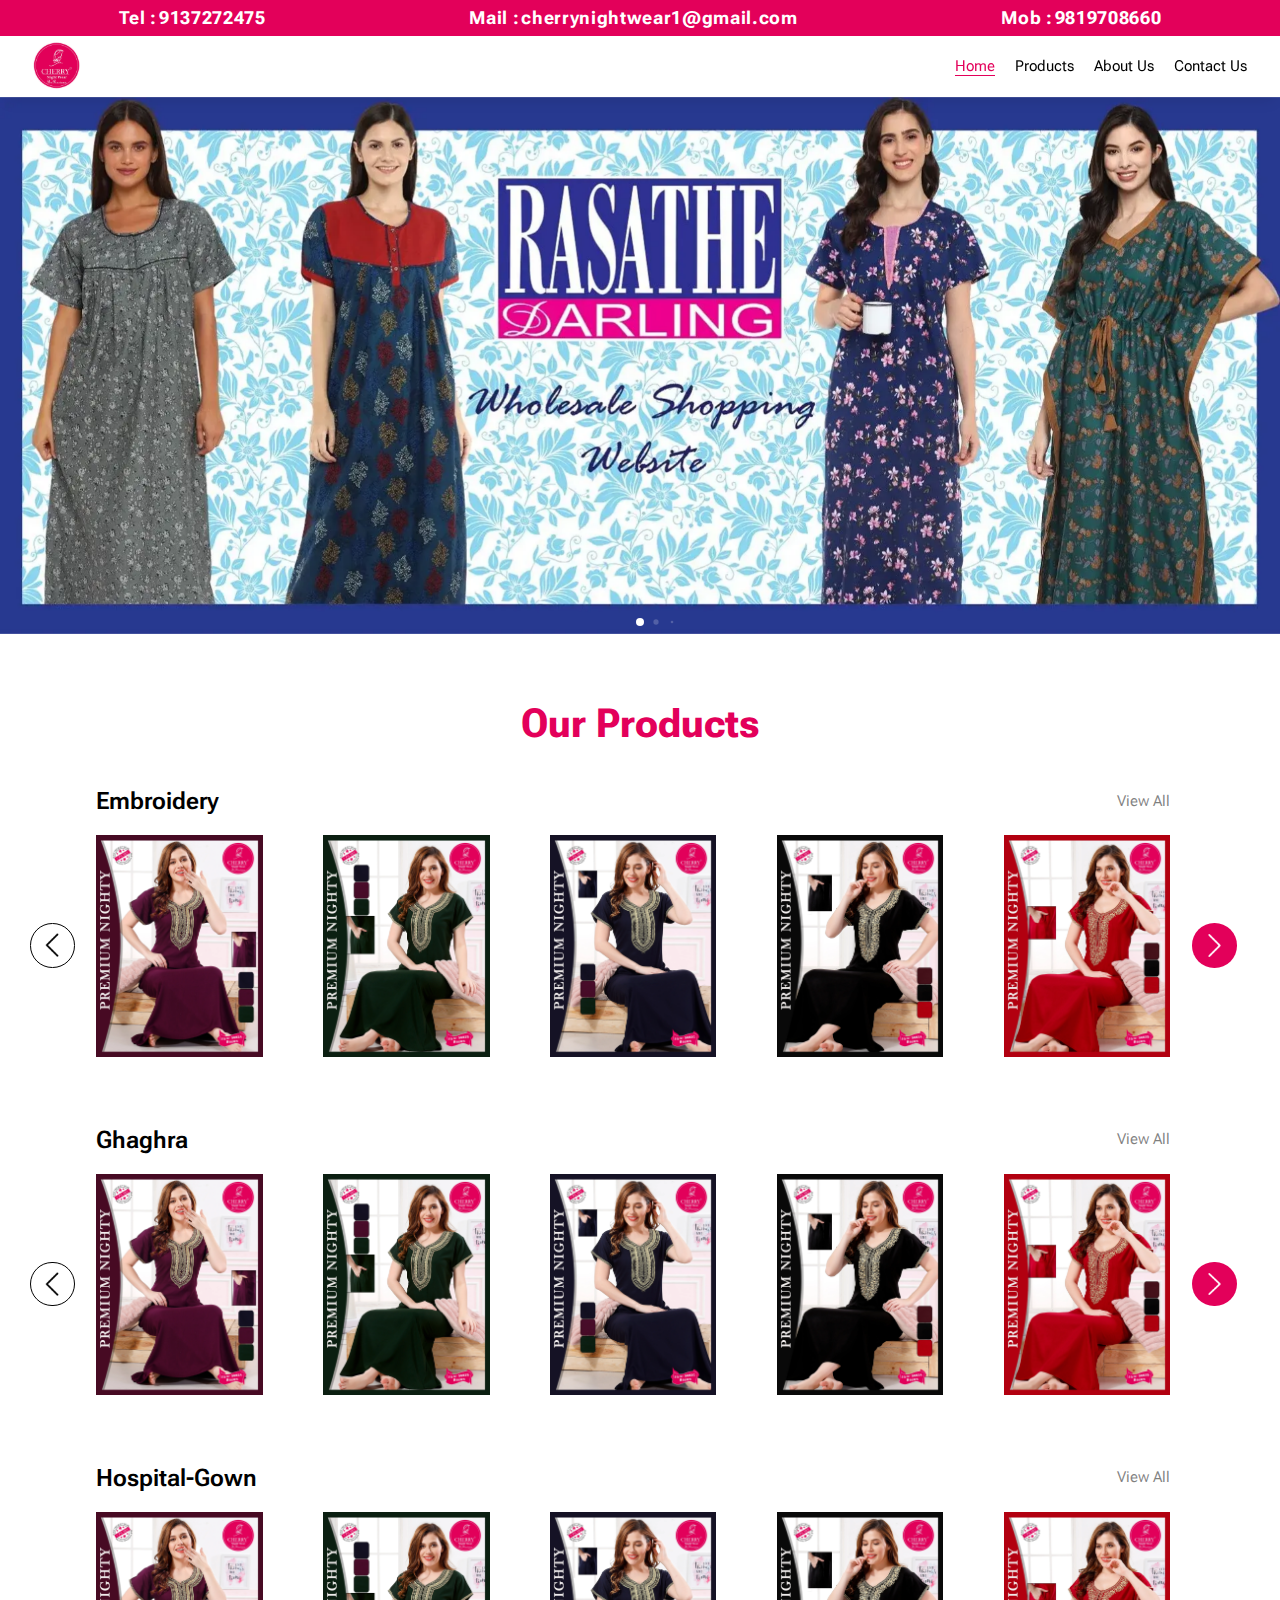
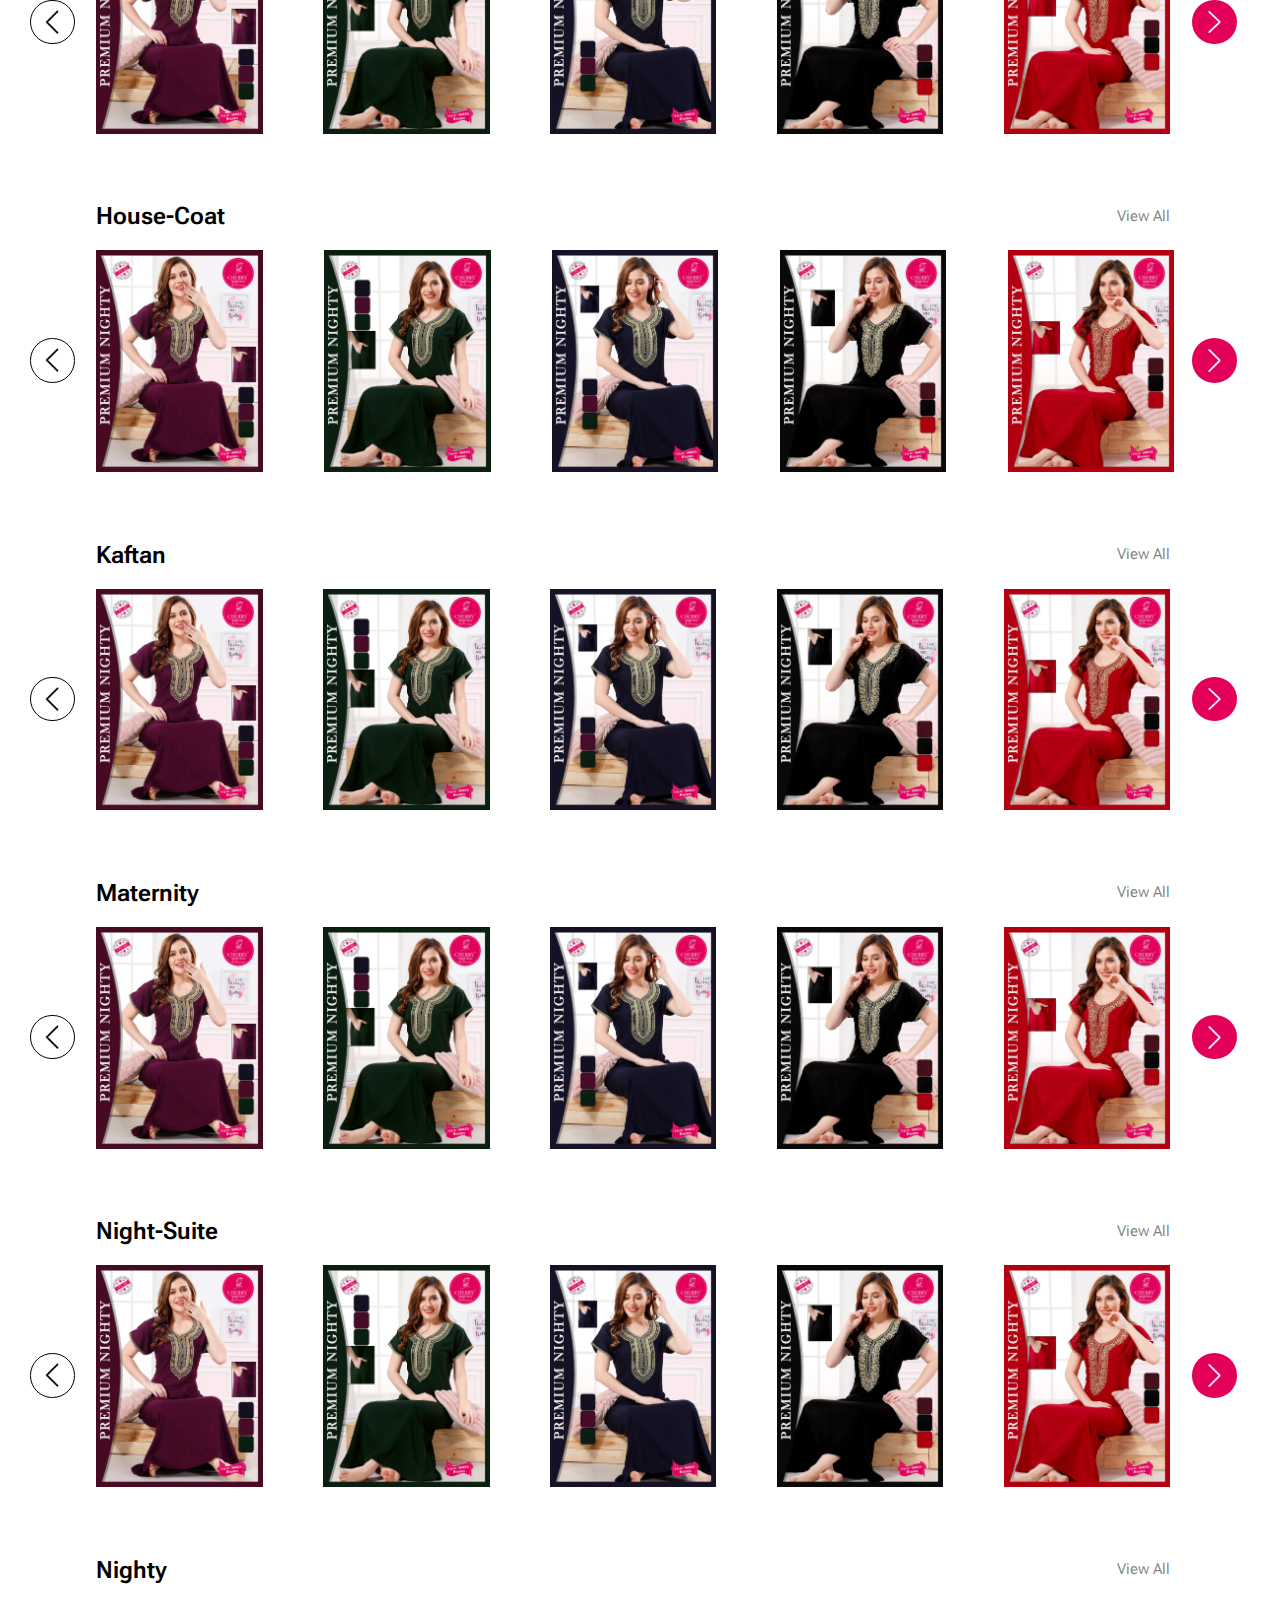
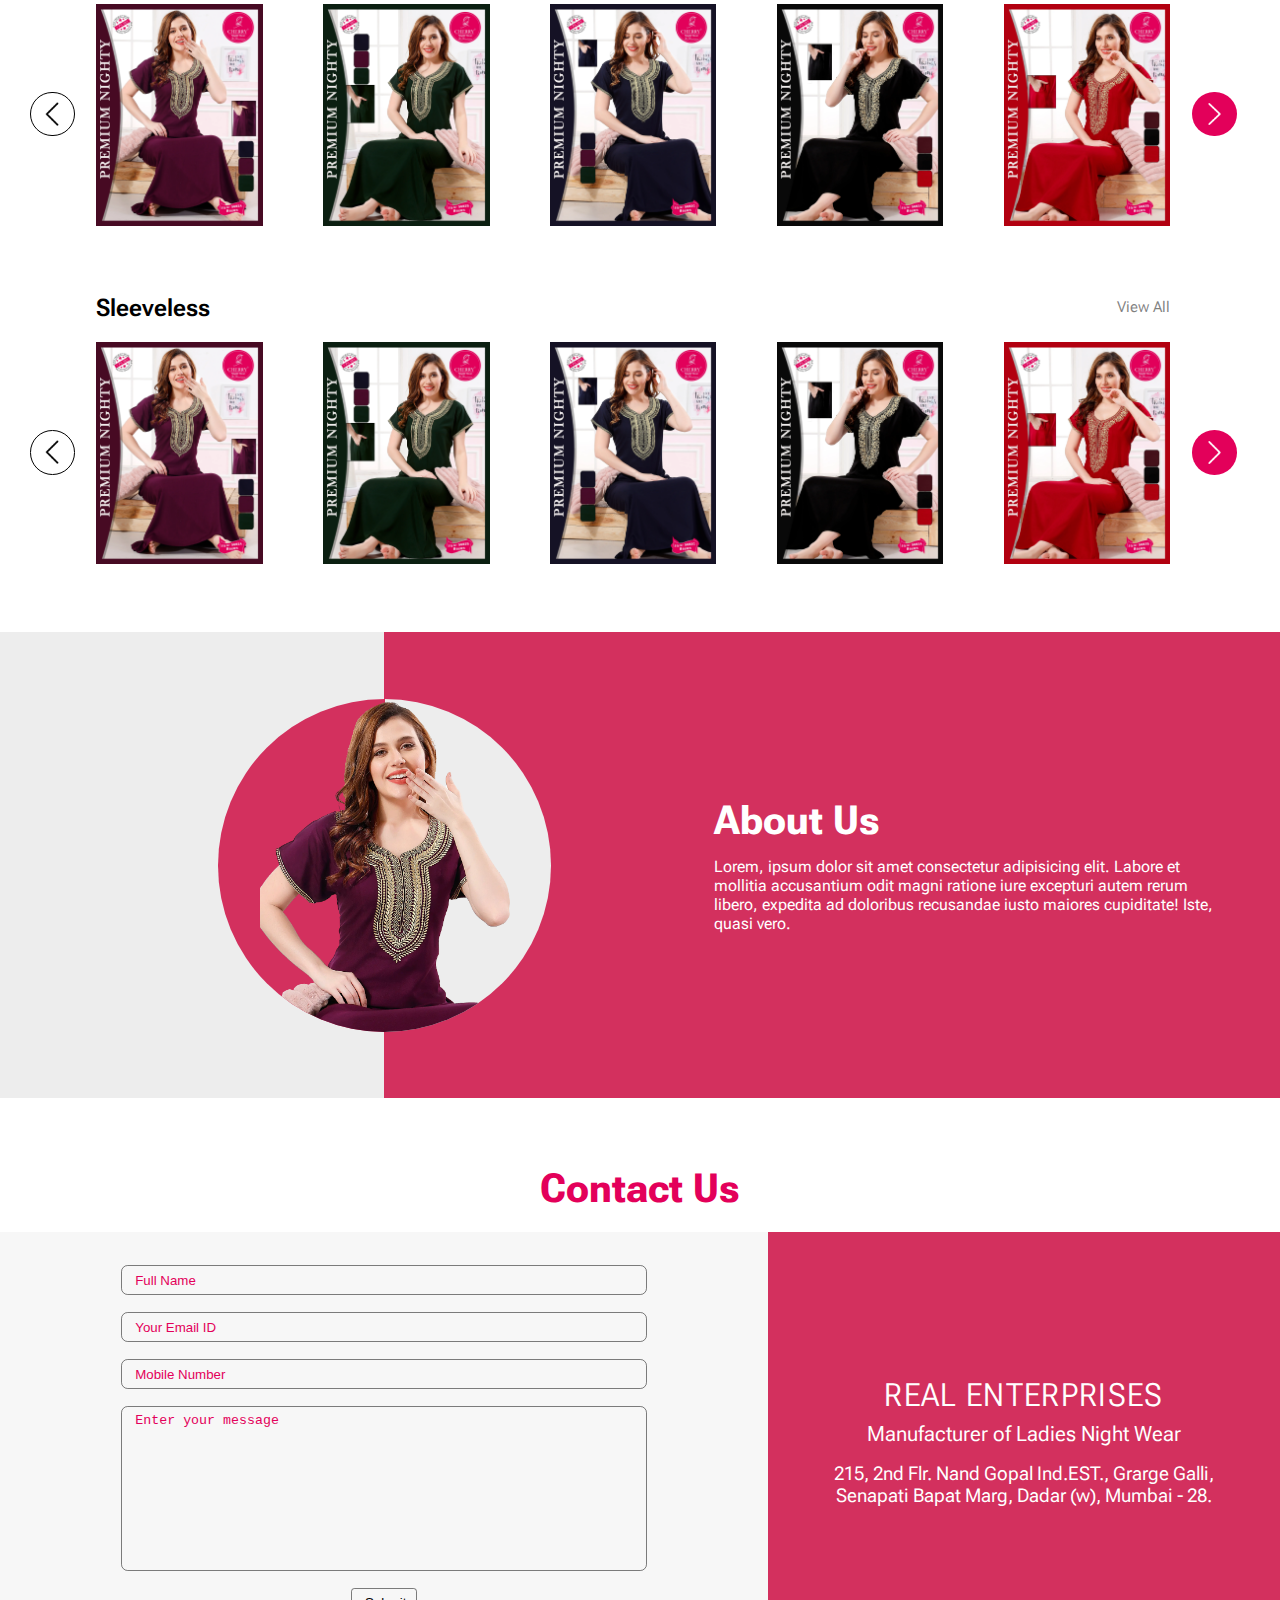
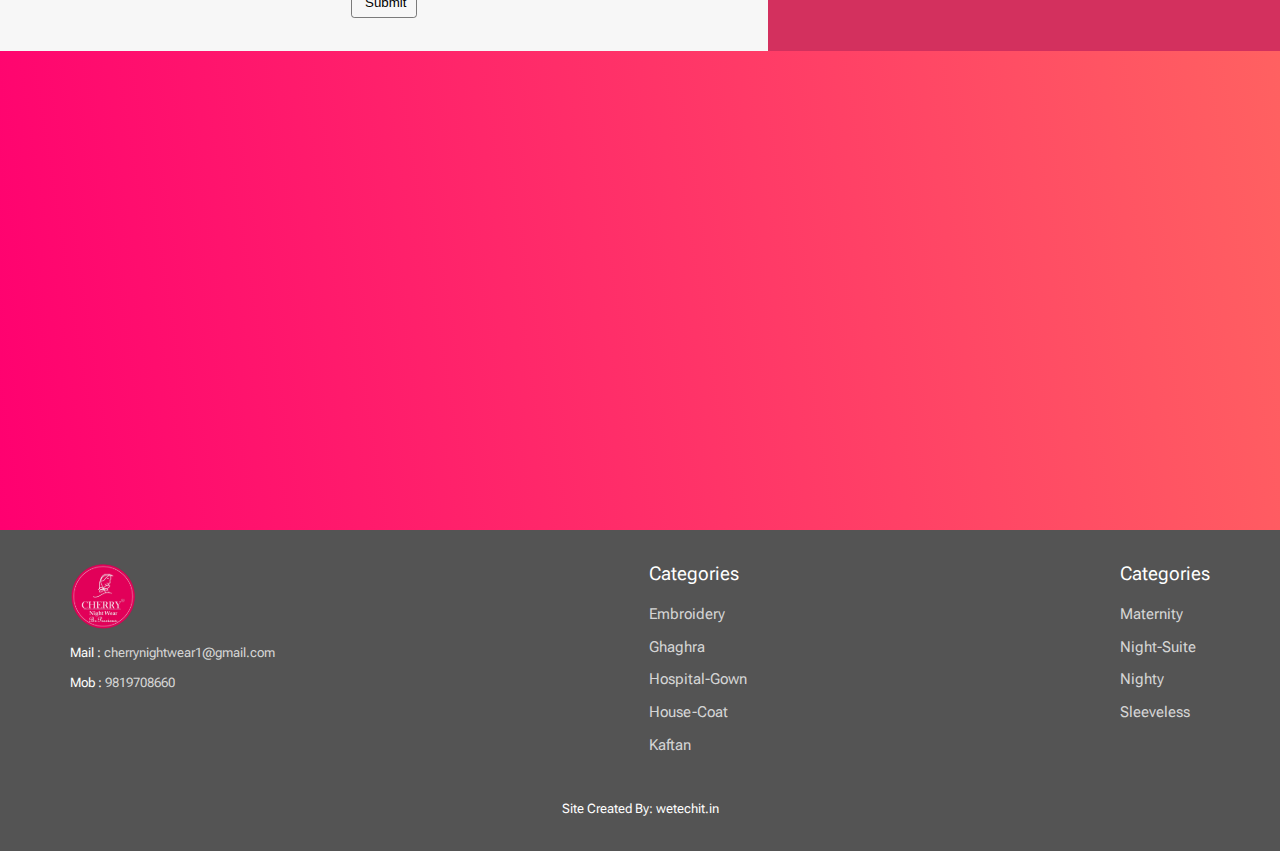
==== commit 96219e17: "home page google map added" ====
--- a/index.html
+++ b/index.html
@@ -31,7 +31,7 @@
             </div>
         </div>
         <div class="header_nav">
-            <a href="" class="logo"><img src="assets/images/cherry_logo.svg" alt="" width="901" height="900"></a>
+            <a href="index.html" class="logo"><img src="assets/images/cherry_logo.svg" alt="" width="901" height="900"></a>
             <ul class="menu">
                 <li><a href="#banner" class="active">Home</a></li>
                 <li><a href="#products">Products</a></li>
@@ -51,71 +51,71 @@
             <div class="swiper bannerSwiper">
                 <div class="swiper-wrapper">
                   <div class="swiper-slide">
-                    <a href="">
-                      <picture>
-                        <source media="(max-width: 540px)" srcset="">
-                        <img src="assets/images/cropped-Banner-Website.webp" alt="" width="1920" height="806">
-                      </picture>
-                    </a>
-                  </div>
-                  <div class="swiper-slide">
-                    <a href="">
-                      <picture>
-                        <source media="(max-width: 540px)" srcset="">
-                        <img src="assets/images/cropped-Banner-Website.webp" alt="" width="1920" height="806">
-                      </picture>
-                    </a>
-                  </div>
-                  <div class="swiper-slide">
-                    <a href="">
-                      <picture>
-                        <source media="(max-width: 540px)" srcset="">
-                        <img src="assets/images/cropped-Banner-Website.webp" alt="" width="1920" height="806">
-                      </picture>
-                    </a>
-                  </div>
-                  <div class="swiper-slide">
-                    <a href="">
-                      <picture>
-                        <source media="(max-width: 540px)" srcset="">
-                        <img src="assets/images/cropped-Banner-Website.webp" alt="" width="1920" height="806">
-                      </picture>
-                    </a>
-                  </div>
-                  <div class="swiper-slide">
-                    <a href="">
-                      <picture>
-                        <source media="(max-width: 540px)" srcset="">
-                        <img src="assets/images/cropped-Banner-Website.webp" alt="" width="1920" height="806">
-                      </picture>
-                    </a>
-                  </div>
-                  <div class="swiper-slide">
-                    <a href="">
-                      <picture>
-                        <source media="(max-width: 540px)" srcset="">
-                        <img src="assets/images/cropped-Banner-Website.webp" alt="" width="1920" height="806">
-                      </picture>
-                    </a>
-                  </div>
-                  <div class="swiper-slide">
-                    <a href="">
-                      <picture>
-                        <source media="(max-width: 540px)" srcset="">
-                        <img src="assets/images/cropped-Banner-Website.webp" alt="" width="1920" height="806">
-                      </picture>
-                    </a>
-                  </div>
-                  <div class="swiper-slide">
-                    <a href="">
-                      <picture>
-                        <source media="(max-width: 540px)" srcset="">
-                        <img src="assets/images/cropped-Banner-Website.webp" alt="" width="1920" height="806">
-                      </picture>
-                    </a>
-                  </div>
-                  <div class="swiper-slide">
-                    <a href="">
+                    <a href="embroidery.html">
+                      <picture>
+                        <source media="(max-width: 540px)" srcset="">
+                        <img src="assets/images/cropped-Banner-Website.webp" alt="" width="1920" height="806">
+                      </picture>
+                    </a>
+                  </div>
+                  <div class="swiper-slide">
+                    <a href="ghaghra.html">
+                      <picture>
+                        <source media="(max-width: 540px)" srcset="">
+                        <img src="assets/images/cropped-Banner-Website.webp" alt="" width="1920" height="806">
+                      </picture>
+                    </a>
+                  </div>
+                  <div class="swiper-slide">
+                    <a href="hospital-gown.html">
+                      <picture>
+                        <source media="(max-width: 540px)" srcset="">
+                        <img src="assets/images/cropped-Banner-Website.webp" alt="" width="1920" height="806">
+                      </picture>
+                    </a>
+                  </div>
+                  <div class="swiper-slide">
+                    <a href="house-coat.html">
+                      <picture>
+                        <source media="(max-width: 540px)" srcset="">
+                        <img src="assets/images/cropped-Banner-Website.webp" alt="" width="1920" height="806">
+                      </picture>
+                    </a>
+                  </div>
+                  <div class="swiper-slide">
+                    <a href="kaftan.html">
+                      <picture>
+                        <source media="(max-width: 540px)" srcset="">
+                        <img src="assets/images/cropped-Banner-Website.webp" alt="" width="1920" height="806">
+                      </picture>
+                    </a>
+                  </div>
+                  <div class="swiper-slide">
+                    <a href="maternity.html">
+                      <picture>
+                        <source media="(max-width: 540px)" srcset="">
+                        <img src="assets/images/cropped-Banner-Website.webp" alt="" width="1920" height="806">
+                      </picture>
+                    </a>
+                  </div>
+                  <div class="swiper-slide">
+                    <a href="night-suite.html">
+                      <picture>
+                        <source media="(max-width: 540px)" srcset="">
+                        <img src="assets/images/cropped-Banner-Website.webp" alt="" width="1920" height="806">
+                      </picture>
+                    </a>
+                  </div>
+                  <div class="swiper-slide">
+                    <a href="nighty.html">
+                      <picture>
+                        <source media="(max-width: 540px)" srcset="">
+                        <img src="assets/images/cropped-Banner-Website.webp" alt="" width="1920" height="806">
+                      </picture>
+                    </a>
+                  </div>
+                  <div class="swiper-slide">
+                    <a href="sleeveless.html">
                       <picture>
                         <source media="(max-width: 540px)" srcset="">
                         <img src="assets/images/cropped-Banner-Website.webp" alt="" width="1920" height="806">
@@ -194,7 +194,7 @@
             <div class="products_container">
                 <div class="product_title">
                     <h4>Ghaghra</h4>
-                    <a href="">View All</a>
+                    <a href="ghaghra.html">View All</a>
                 </div>
                 <div class="swiper productSwiper_2">
                     <div class="swiper-wrapper">
@@ -256,7 +256,7 @@
             <div class="products_container">
                 <div class="product_title">
                     <h4>Hospital-Gown</h4>
-                    <a href="">View All</a>
+                    <a href="hospital-gown.html">View All</a>
                 </div>
                 <div class="swiper productSwiper_3">
                     <div class="swiper-wrapper">
@@ -318,7 +318,7 @@
             <div class="products_container">
                 <div class="product_title">
                     <h4>House-Coat</h4>
-                    <a href="">View All</a>
+                    <a href="house-coat.html">View All</a>
                 </div>
                 <div class="swiper productSwiper_4">
                     <div class="swiper-wrapper">
@@ -380,7 +380,7 @@
             <div class="products_container">
                 <div class="product_title">
                     <h4>Kaftan</h4>
-                    <a href="">View All</a>
+                    <a href="kaftan.html">View All</a>
                 </div>
                 <div class="swiper productSwiper_5">
                     <div class="swiper-wrapper">
@@ -442,7 +442,7 @@
             <div class="products_container">
                 <div class="product_title">
                     <h4>Maternity</h4>
-                    <a href="">View All</a>
+                    <a href="maternity.html">View All</a>
                 </div>
                 <div class="swiper productSwiper_6">
                     <div class="swiper-wrapper">
@@ -504,7 +504,7 @@
             <div class="products_container">
                 <div class="product_title">
                     <h4>Night-Suite</h4>
-                    <a href="">View All</a>
+                    <a href="night-suite.html">View All</a>
                 </div>
                 <div class="swiper productSwiper_7">
                     <div class="swiper-wrapper">
@@ -566,7 +566,7 @@
             <div class="products_container">
                 <div class="product_title">
                     <h4>Nighty</h4>
-                    <a href="">View All</a>
+                    <a href="nighty.html">View All</a>
                 </div>
                 <div class="swiper productSwiper_8">
                     <div class="swiper-wrapper">
@@ -628,7 +628,7 @@
             <div class="products_container">
                 <div class="product_title">
                     <h4>Sleeveless</h4>
-                    <a href="">View All</a>
+                    <a href="sleeveless.html">View All</a>
                 </div>
                 <div class="swiper productSwiper_9">
                     <div class="swiper-wrapper">
@@ -720,7 +720,9 @@
                     </div>
                 </address>
             </div>
-            <div class="location"></div>
+            <div class="location">
+              <iframe src="https://www.google.com/maps/embed?pb=!1m18!1m12!1m3!1d3772.1411989880994!2d72.8330575750966!3d19.013498753931966!2m3!1f0!2f0!3f0!3m2!1i1024!2i768!4f13.1!3m3!1m2!1s0x3be7cf005d1200d5%3A0xc7073f1b0688b0b6!2sCherry%20Nightwear!5e0!3m2!1sen!2sin!4v1712992275847!5m2!1sen!2sin" width="600" height="450" style="border:0;" allowfullscreen="" loading="lazy" referrerpolicy="no-referrer-when-downgrade"></iframe>
+            </div>
         </section>
     </main>
     <footer>
@@ -739,24 +741,24 @@
             </div>
         </div>
         <div class="footer_content">
-            <div class="footer_title">Categories</div>
-            <ul>
-                <li><a href="embroidery.html">Embroidery</a></li>
-                <li><a href="">Ghaghra</a></li>
-                <li><a href="">Hospital-Gown</a></li>
-                <li><a href="">House-Coat</a></li>
-                <li><a href="">Kaftan</a></li>
-            </ul>
-        </div>
-        <div class="footer_content">
-            <div class="footer_title">Categories</div>
-            <ul>
-                <li><a href="">Maternity</a></li>
-                <li><a href="">Night-Suite</a></li>
-                <li><a href="">Nighty</a></li>
-                <li><a href="">Sleeveless</a></li>
-            </ul>
-        </div>
+          <div class="footer_title">Categories</div>
+          <ul>
+              <li><a href="embroidery.html">Embroidery</a></li>
+              <li><a href="ghaghra.html">Ghaghra</a></li>
+              <li><a href="hospital-gown.html">Hospital-Gown</a></li>
+              <li><a href="house-coat.html">House-Coat</a></li>
+              <li><a href="kaftan.html">Kaftan</a></li>
+          </ul>
+      </div>
+      <div class="footer_content">
+          <div class="footer_title">Categories</div>
+          <ul>
+              <li><a href="maternity.html">Maternity</a></li>
+              <li><a href="night-suite.html">Night-Suite</a></li>
+              <li><a href="nighty.html">Nighty</a></li>
+              <li><a href="sleeveless.html">Sleeveless</a></li>
+          </ul>
+      </div>
       </div>
       <div class="web_creator">
         <span>Site Created By:</span> <a href="mailto:wetech.in@gmail.com" class="">wetechit.in</a>
--- a/assets/css/style.css
+++ b/assets/css/style.css
@@ -91,7 +91,7 @@
             gap: 3rem;
             a{
                 font-size: 2.2rem;
-                color: rgb(175, 175, 175);
+                color: #000;
                 position: relative;
                 &:after {
                     content: "";
@@ -136,11 +136,6 @@
         transform: translateY(-4.99rem);
         transition: transform 0.25s ease-in;
     }
-}
-
-
-/* section */
-.wrapper{
 }
 
 /* banner */
@@ -251,8 +246,6 @@
             width: 95%;
             margin: 3rem auto 0;
             margin-left: 8rem;
-            .swiper-wrapper{
-            }
             .product_items{
                 width: 25rem;
                 img{
@@ -322,7 +315,7 @@
                         font-size: 2rem;
                         color: #e3005a;
                     }
-                    &:focus-visible{
+                    &:focus-visible, &:valid{
                         border-color: #e3005a !important;
                     }
                 }
@@ -367,6 +360,17 @@
 }
 
 
+/* location */
+
+.location{
+    width: 100%;
+    padding: 2rem;
+    background: linear-gradient(81deg, rgba(255,0,112,1) 0%, rgba(255,97,97,1) 100%);
+    iframe{
+        width: 100%;
+    }
+}
+
 
 /* inner_pages */
 
@@ -396,7 +400,7 @@
             opacity: 1 !important;
         }
         .swiper-pagination-bullet-active{
-            background: #e3005a !important;
+            background: linear-gradient(81deg, rgba(255,0,112,1) 0%, rgba(255,97,97,1) 100%) !important;
             color: #fff !important;
         }
     }
@@ -413,10 +417,11 @@
             display: block;
         }
         .series_number{
-            font-size: 1.8rem;
+            font-size: 3rem;
+            letter-spacing: .1rem;
             text-align: center;
             padding: 1.5rem 0;
-            background: #e3005a;
+            background: linear-gradient(81deg, rgba(255,0,112,1) 0%, rgba(255,97,97,1) 100%);
             color: #fff;
         }
     }
@@ -425,7 +430,7 @@
 /* footer */
 
 footer{
-    background: #9b0024;
+    background: #545454;
     padding: 5rem 10.5rem;
     color: #fff;
     .footer_box{
--- a/assets/css/media.css
+++ b/assets/css/media.css
@@ -12,9 +12,14 @@
 
 @media screen and (max-width: 1536px) {
     html{
-        font-size: 47.9%;
+        font-size: 46.9%;
         .banner{
             padding-top: 14.5rem;
+        }
+        .about_us{
+            .about_img{
+                left: -27rem;
+            }
         }
     }
 }
@@ -35,6 +40,11 @@
         font-size: 41.6%;
         .hideHeader .header_nav{
             transform: translateY(-5.4rem);
+        }
+        .about_us{
+            .about_img{
+                left: -24.5rem;
+            }
         }
     }
 }
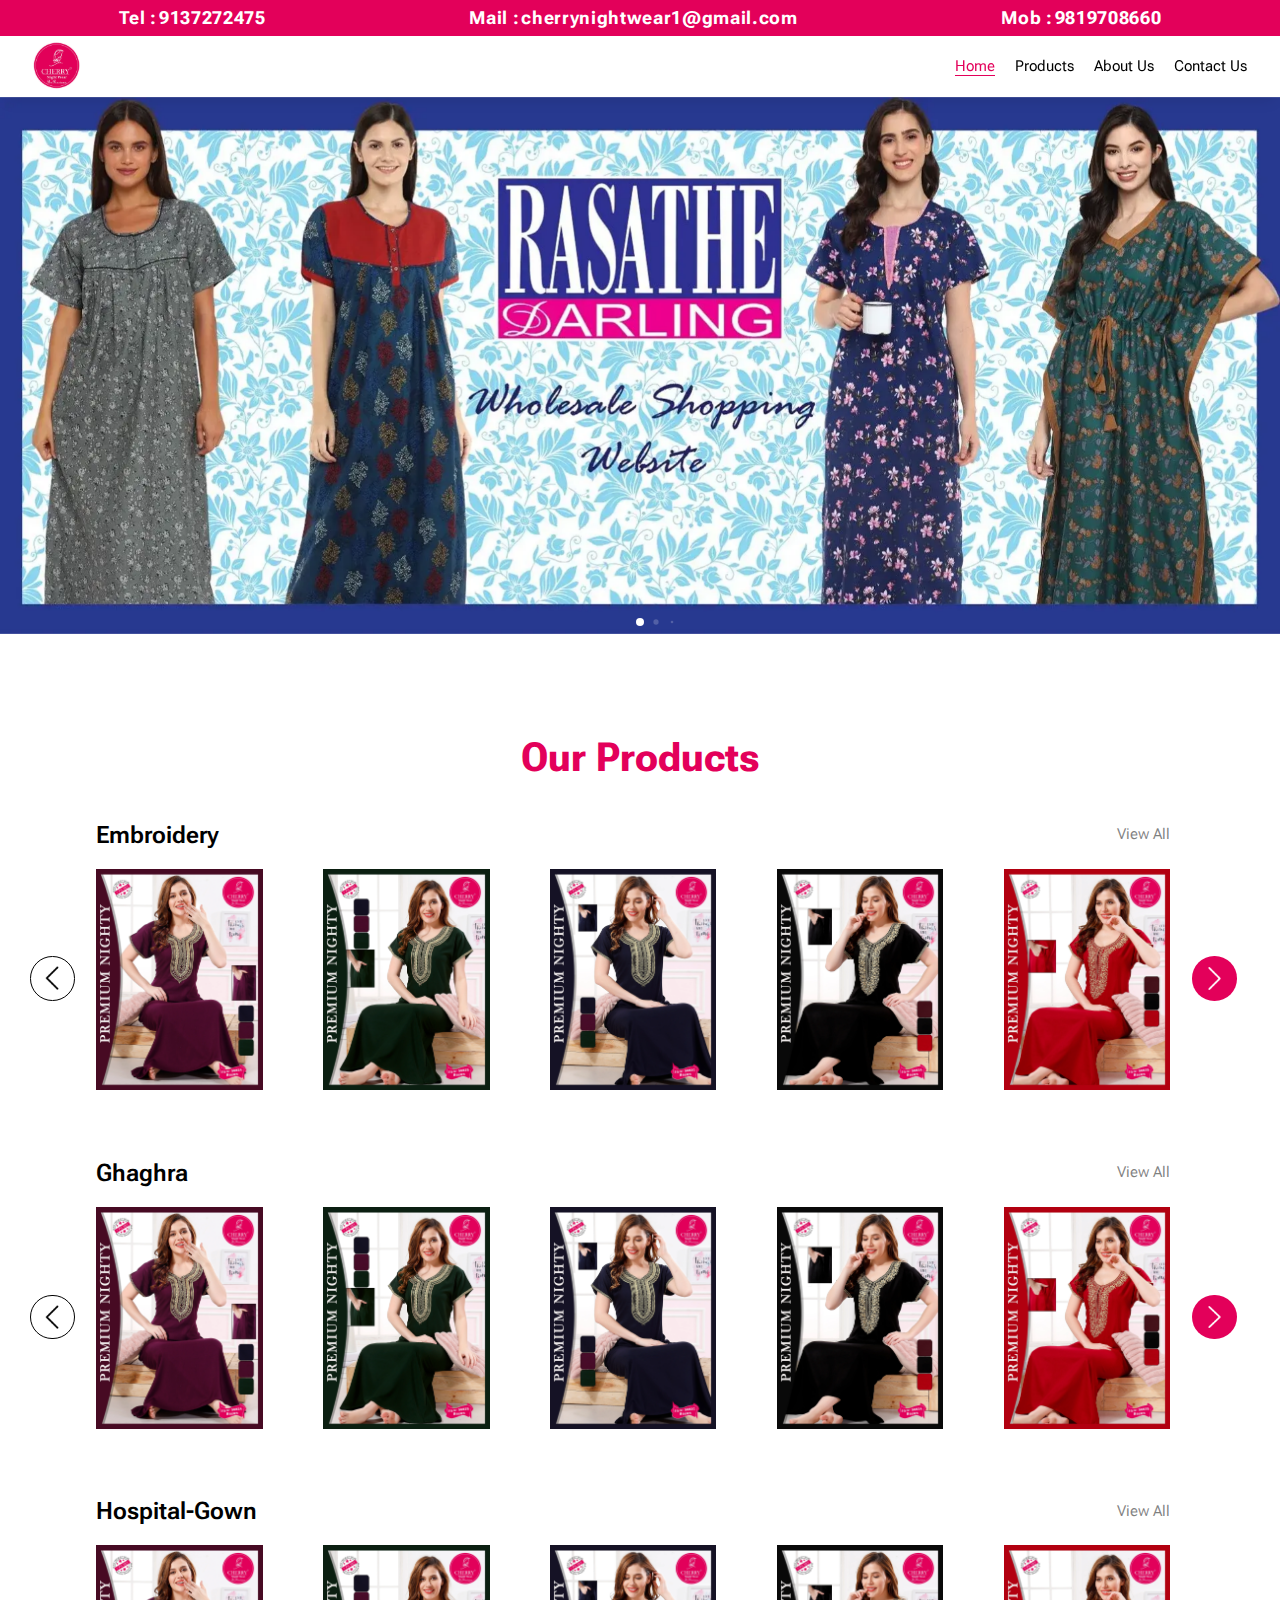
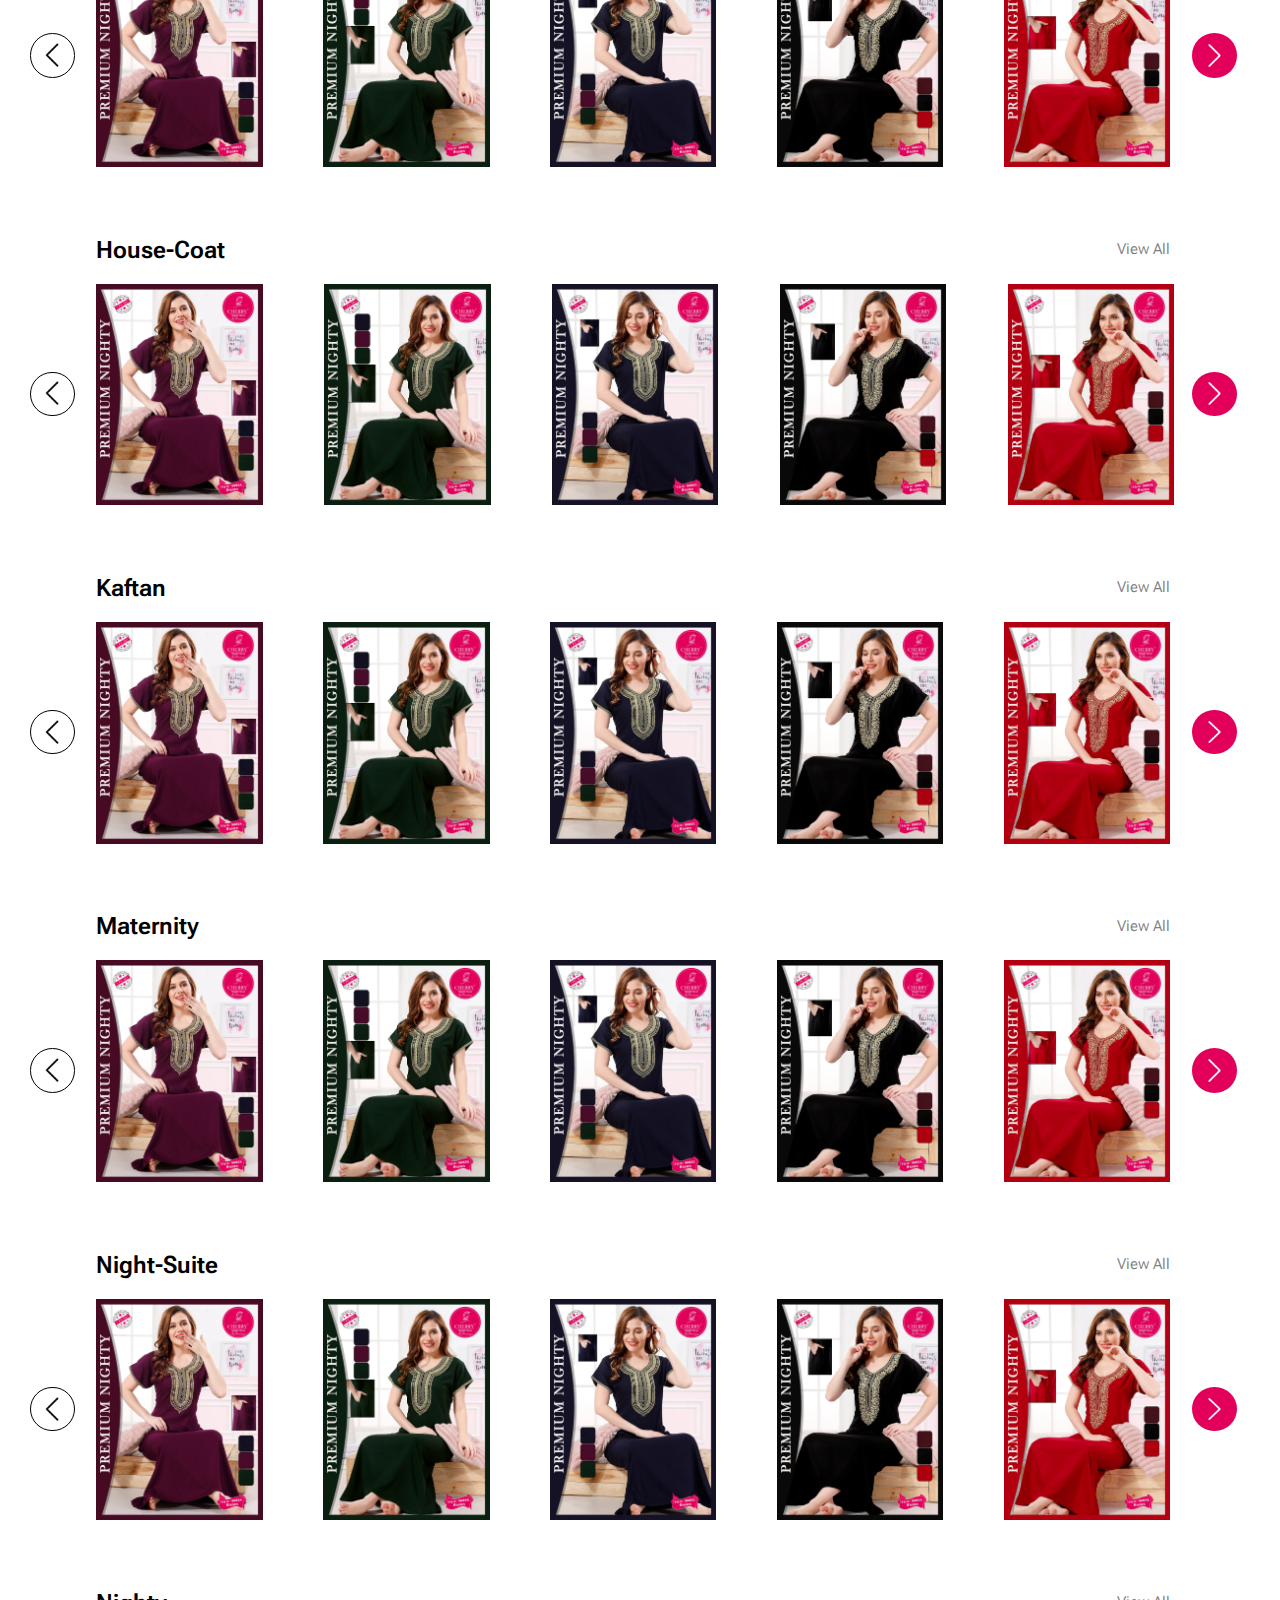
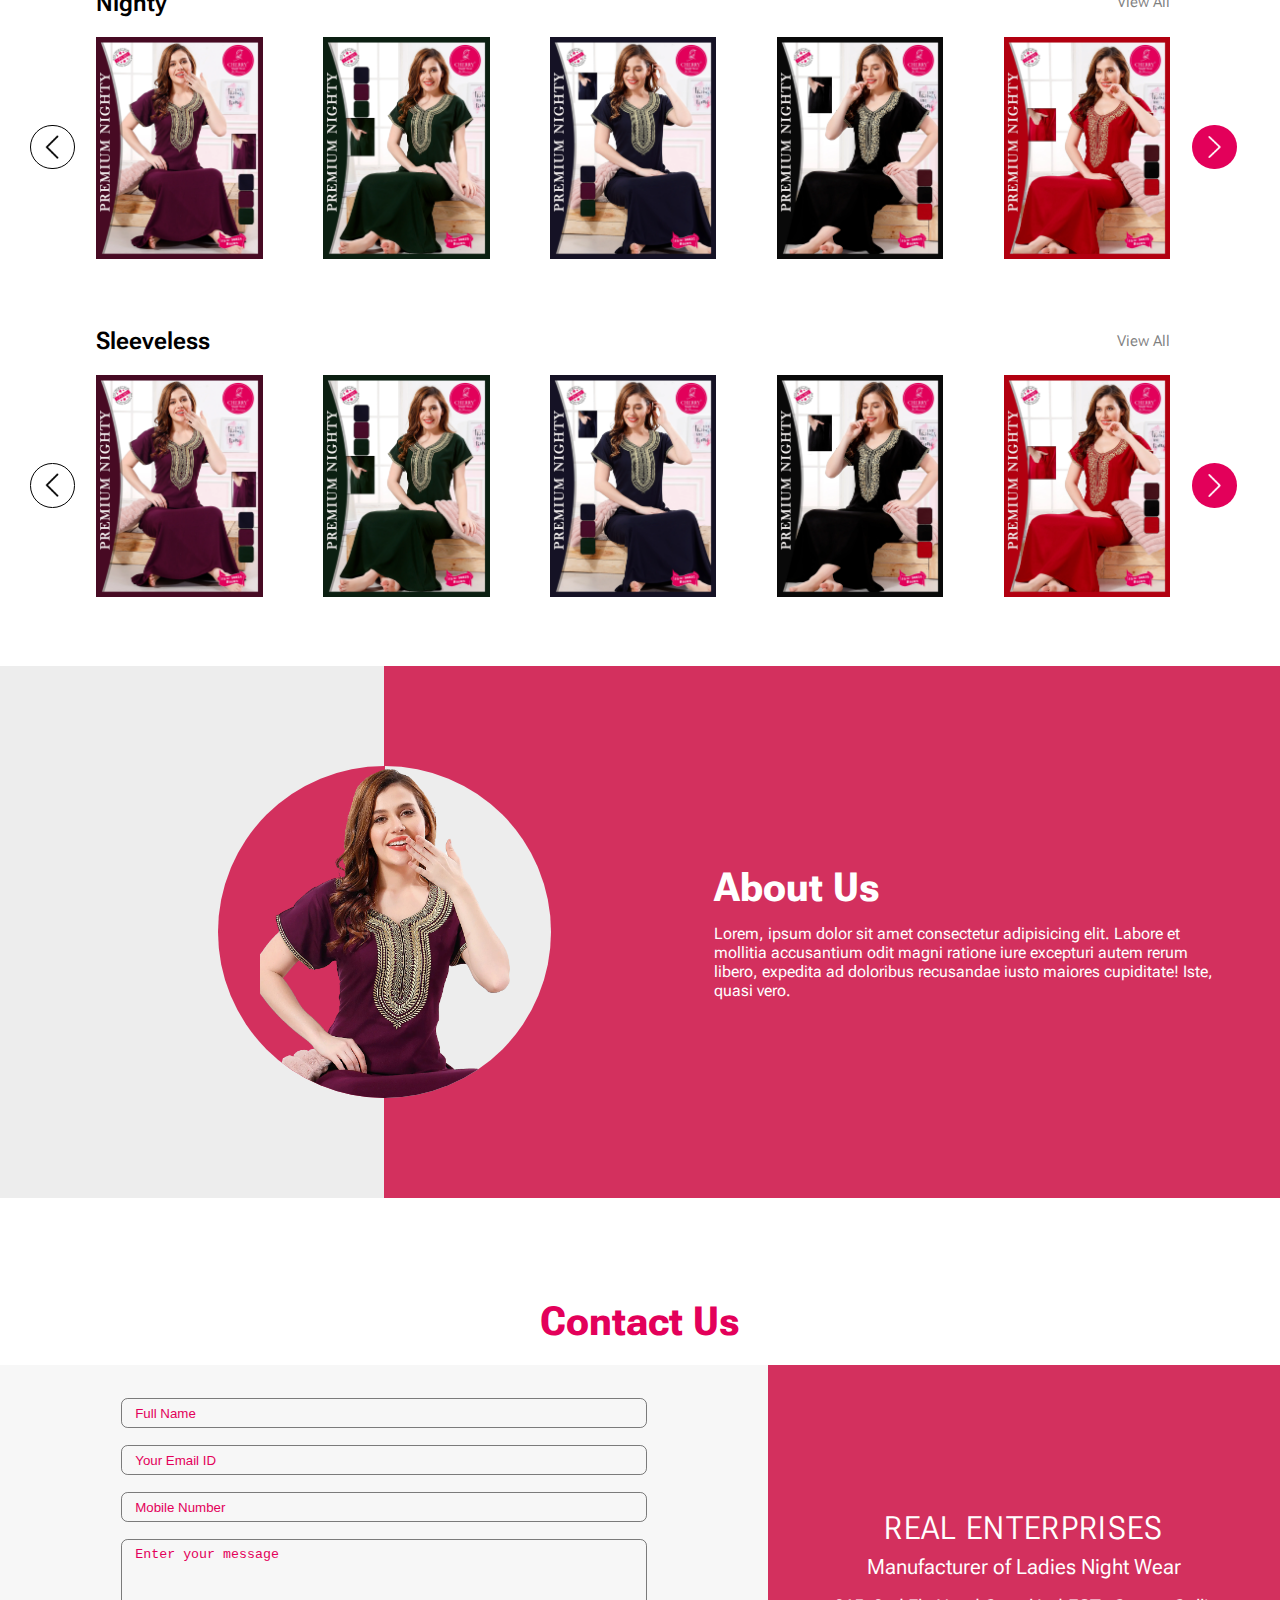
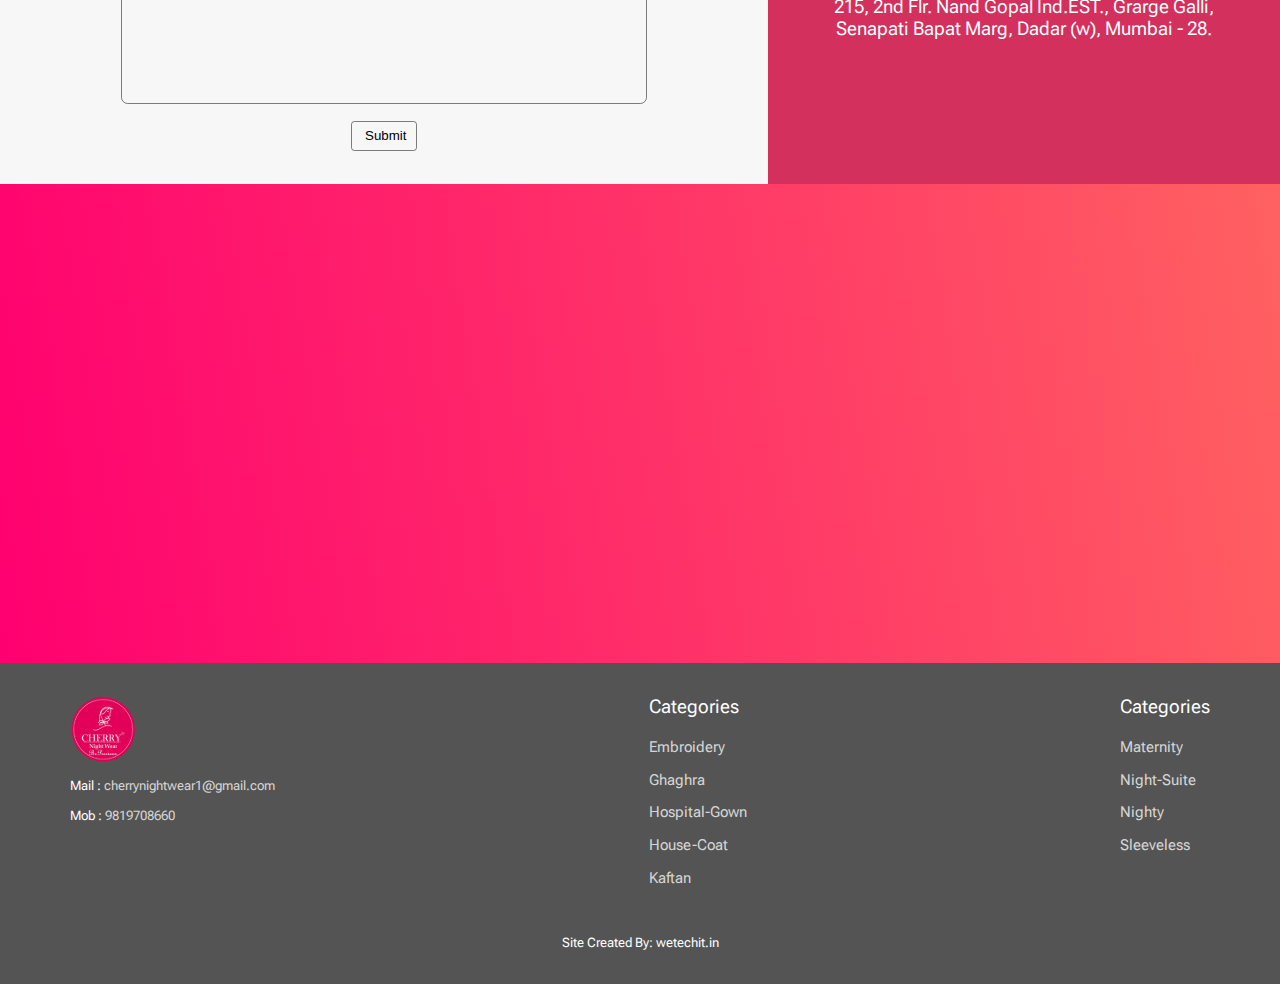
==== commit d7b0022c: "home page google map added" ====
--- a/index.html
+++ b/index.html
@@ -721,7 +721,7 @@
                 </address>
             </div>
             <div class="location">
-              <iframe src="https://www.google.com/maps/embed?pb=!1m18!1m12!1m3!1d3772.1411989880994!2d72.8330575750966!3d19.013498753931966!2m3!1f0!2f0!3f0!3m2!1i1024!2i768!4f13.1!3m3!1m2!1s0x3be7cf005d1200d5%3A0xc7073f1b0688b0b6!2sCherry%20Nightwear!5e0!3m2!1sen!2sin!4v1712992275847!5m2!1sen!2sin" width="600" height="450" style="border:0;" allowfullscreen="" loading="lazy" referrerpolicy="no-referrer-when-downgrade"></iframe>
+              <iframe src="https://www.google.com/maps/embed?pb=!1m18!1m12!1m3!1d1861.5122514609957!2d72.83467005715883!3d19.013511000000015!2m3!1f0!2f0!3f0!3m2!1i1024!2i768!4f13.1!3m3!1m2!1s0x3be7cf006c6109bd%3A0x49595912ec1c3872!2sCherry%20Nightwear!5e1!3m2!1sen!2sin!4v1713077075459!5m2!1sen!2sin" width="600" height="450" style="border:0;" allowfullscreen="" loading="lazy" referrerpolicy="no-referrer-when-downgrade"></iframe>
             </div>
         </section>
     </main>
--- a/assets/css/style.css
+++ b/assets/css/style.css
@@ -163,7 +163,7 @@
 .about_us{
     width: 100%;
     background: linear-gradient(90deg, rgba(237,237,237,1) 0%, rgba(237,237,237,1) 30%, rgba(211,48,94,1) 30%);
-    padding: 10rem;
+    padding: 15rem 10rem;
     /* border-top: .2rem solid #e3005a;
     border-bottom: .2rem solid #e3005a; */
     display: flex;
@@ -199,7 +199,7 @@
 
 .our_products{
     margin: 0rem 6.5rem 5rem;
-    padding-top: 10rem;
+    padding-top: 15rem;
     h2{
         margin-bottom: 6rem;
         text-align: center;
@@ -286,7 +286,7 @@
 /* Contact */
 
 .contact{
-    padding-top: 10rem;
+    padding-top: 15rem;
     h2{
         margin-bottom: 3rem;
         text-align: center;
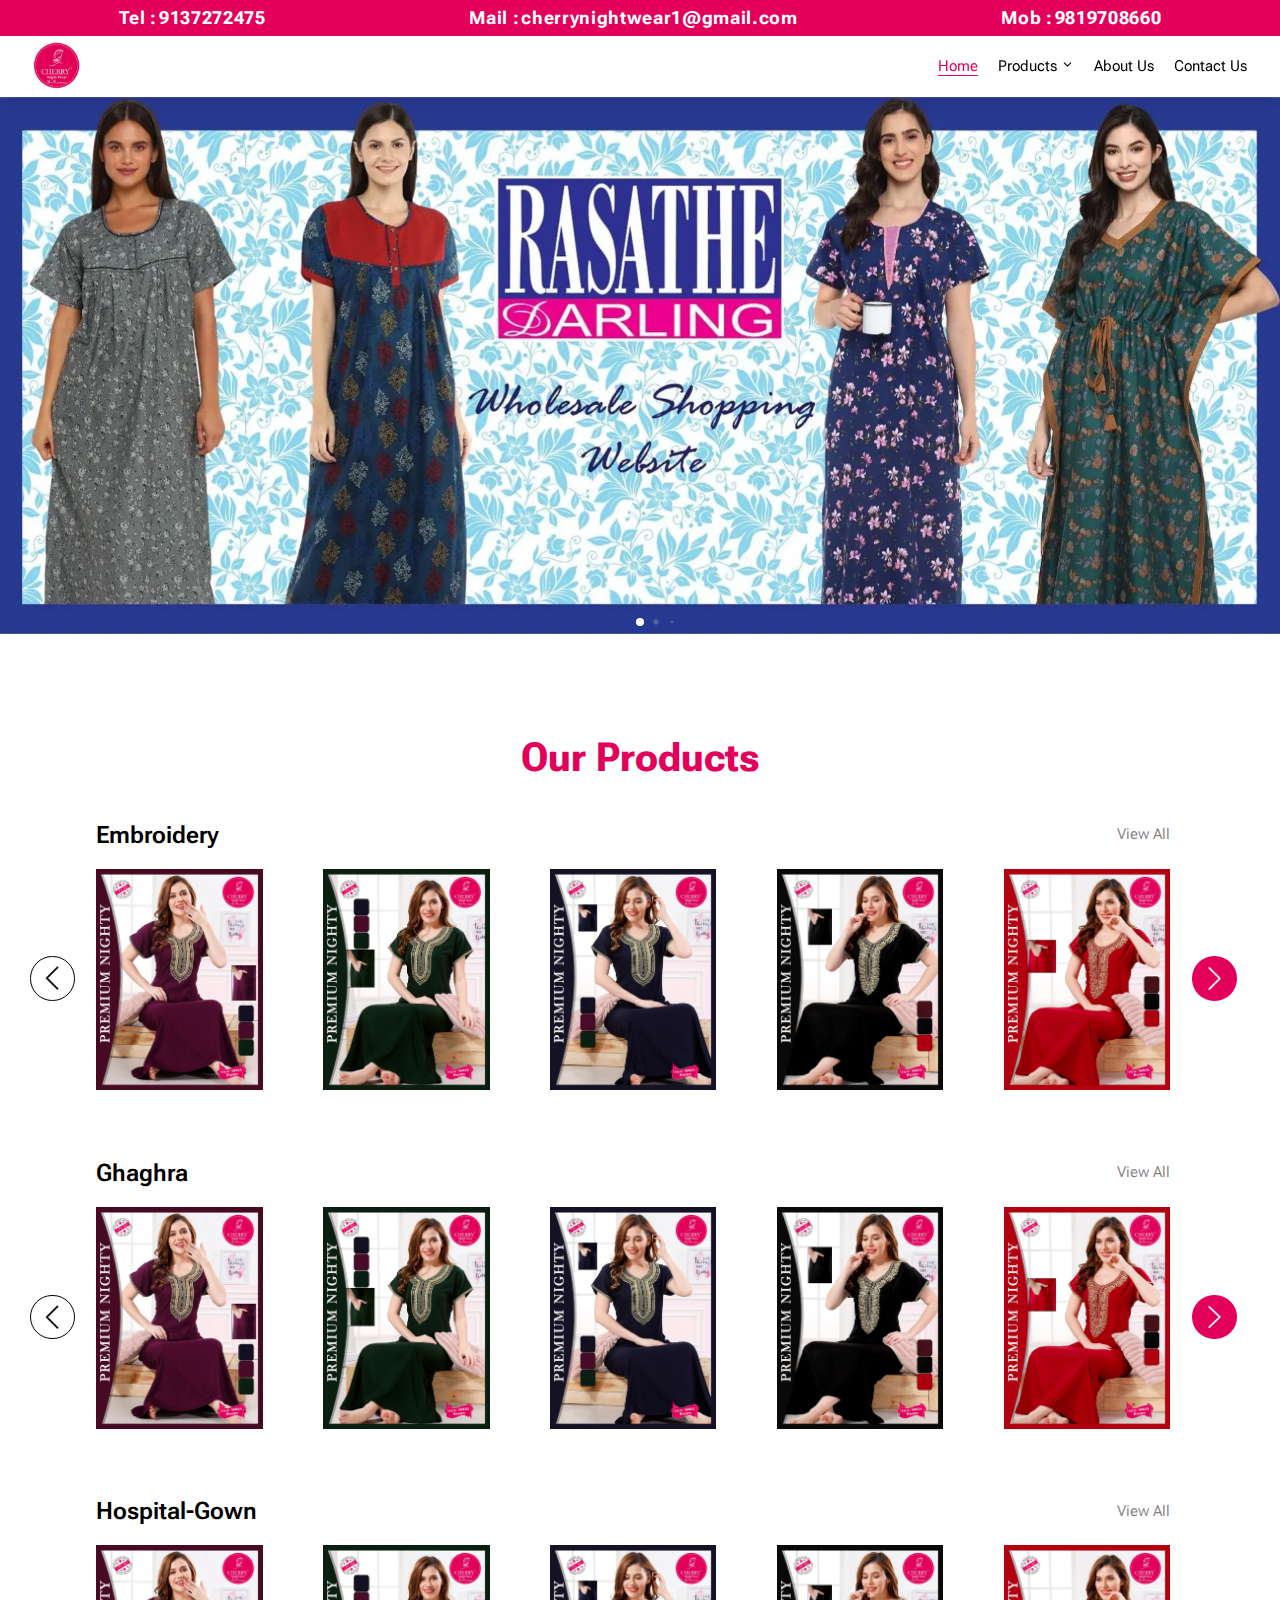
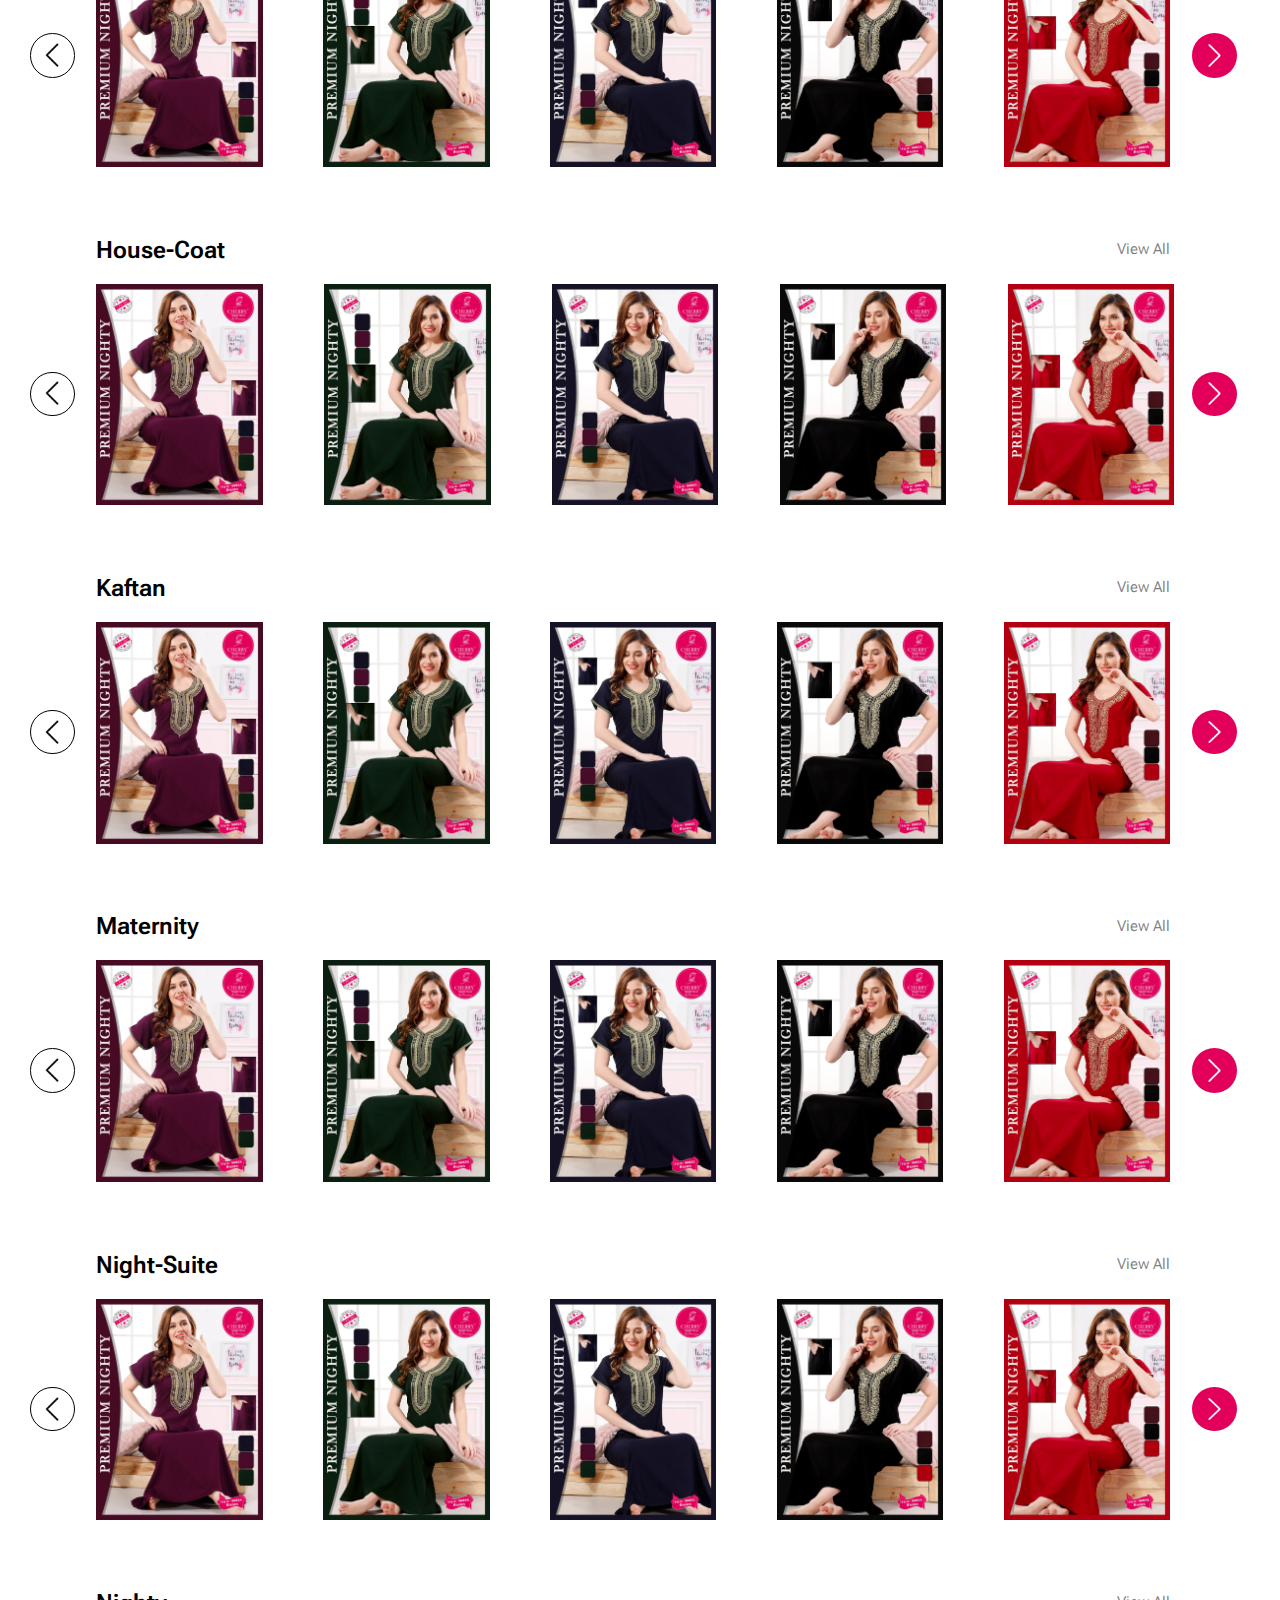
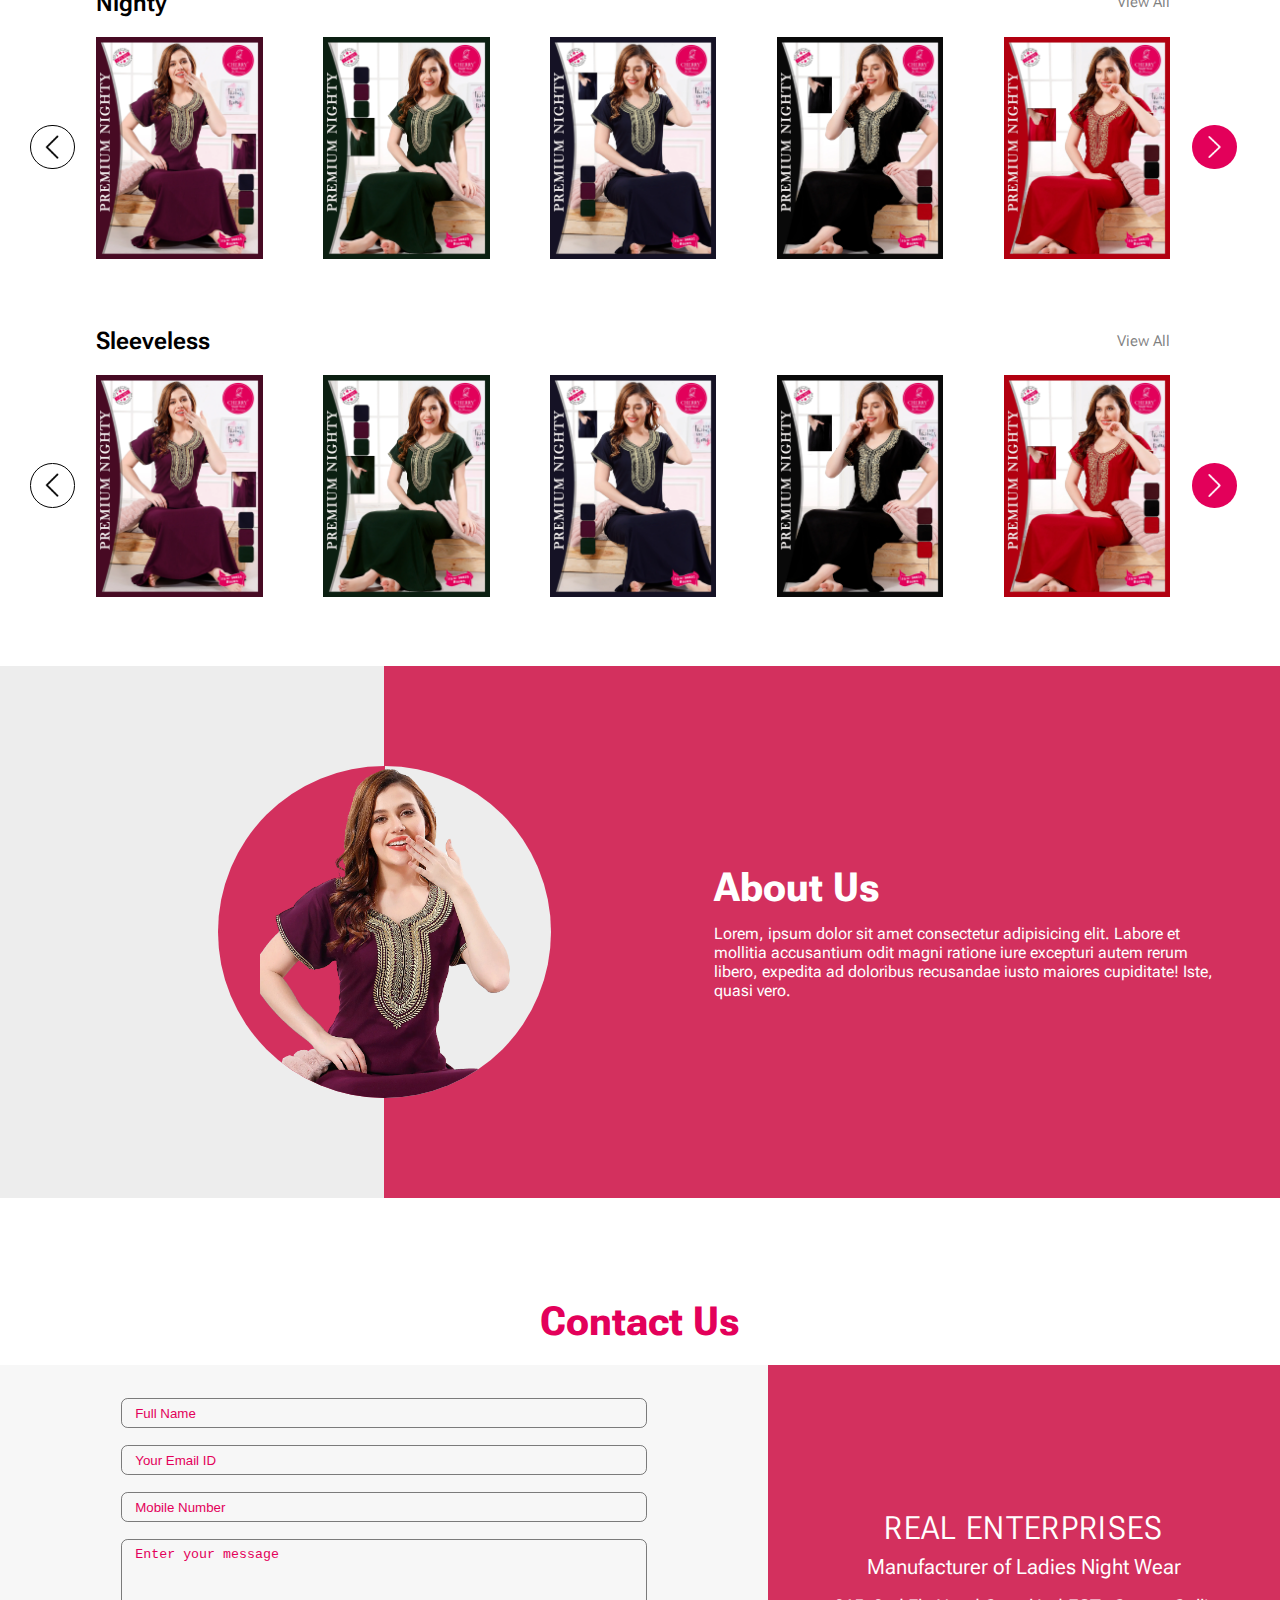
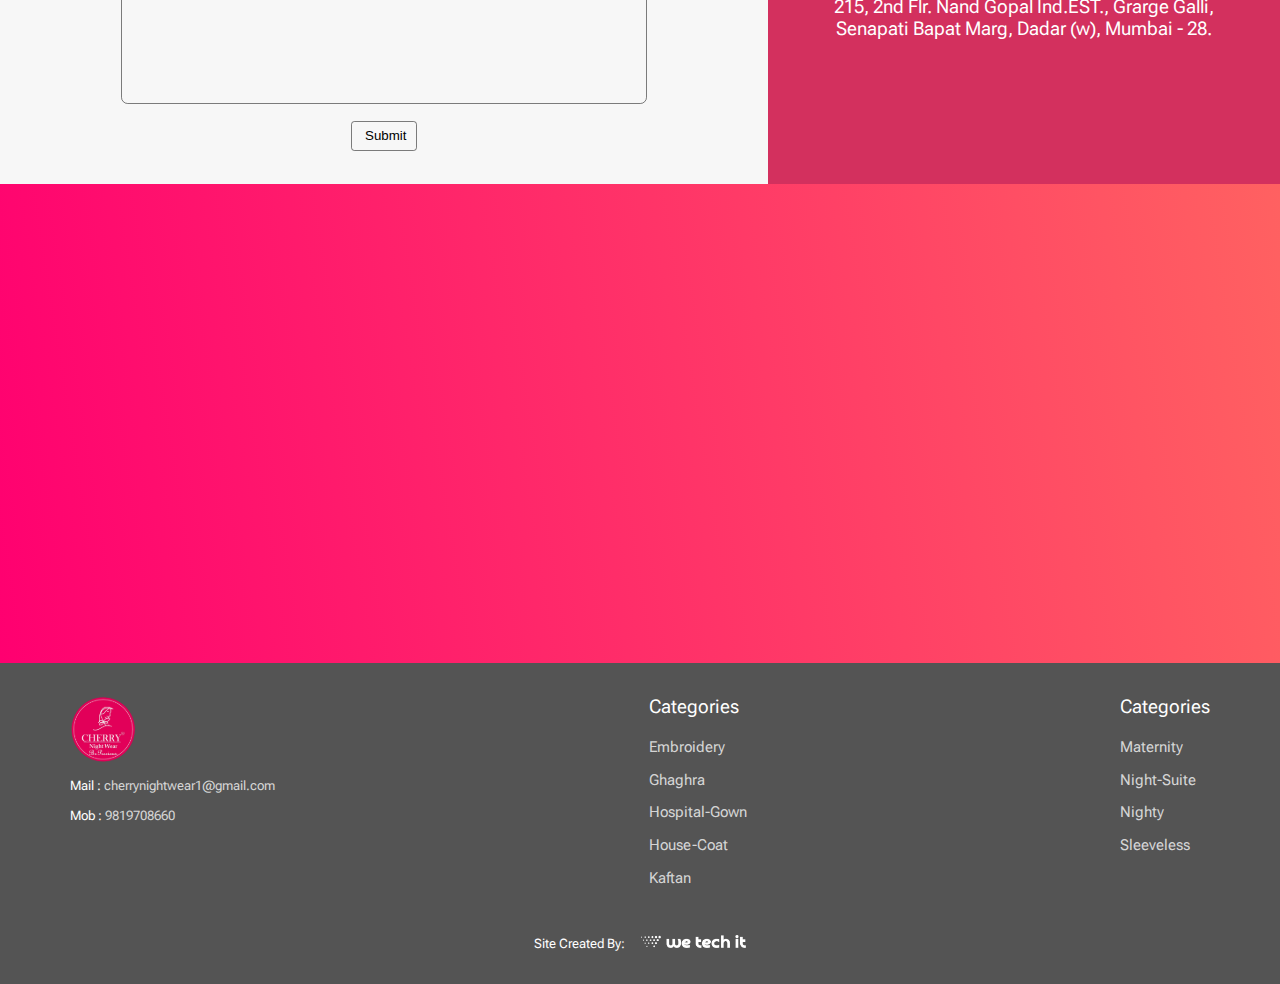
==== commit 79ce05a9: "sub menu added" ====
--- a/index.html
+++ b/index.html
@@ -34,7 +34,20 @@
             <a href="index.html" class="logo"><img src="assets/images/cherry_logo.svg" alt="" width="901" height="900"></a>
             <ul class="menu">
                 <li><a href="#banner" class="active">Home</a></li>
-                <li><a href="#products">Products</a></li>
+                <li>
+                  <a href="#products">Products <span><img src="assets/images/svg/down.svg" alt=""></span></a>
+                  <ul class="inner_menu">
+                    <li><a href="embroidery.html" class="active">Embroidery</a></li>
+                    <li><a href="ghaghra.html">Ghaghra</a></li>
+                    <li><a href="hospital-gown.html">Hospital-Gown</a></li>
+                    <li><a href="house-coat.html">House-Coat</a></li>
+                    <li><a href="kaftan.html">Kaftan</a></li>
+                    <li><a href="maternity.html">Maternity</a></li>
+                    <li><a href="night-suite.html">Night-Suite</a></li>
+                    <li><a href="nighty.html">Nighty</a></li>
+                    <li><a href="sleeveless.html">Sleeveless</a></li>
+                  </ul>
+                </li>
                 <li><a href="#about">About Us</a></li>
                 <li><a href="#contact">Contact Us</a></li>
                 <li class="close_icon">
@@ -721,7 +734,7 @@
                 </address>
             </div>
             <div class="location">
-              <iframe src="https://www.google.com/maps/embed?pb=!1m18!1m12!1m3!1d1861.5122514609957!2d72.83467005715883!3d19.013511000000015!2m3!1f0!2f0!3f0!3m2!1i1024!2i768!4f13.1!3m3!1m2!1s0x3be7cf006c6109bd%3A0x49595912ec1c3872!2sCherry%20Nightwear!5e1!3m2!1sen!2sin!4v1713077075459!5m2!1sen!2sin" width="600" height="450" style="border:0;" allowfullscreen="" loading="lazy" referrerpolicy="no-referrer-when-downgrade"></iframe>
+              <iframe src="https://www.google.com/maps/embed?pb=!1m14!1m8!1m3!1d3772.140921166345!2d72.83565!3d19.013511!3m2!1i1024!2i768!4f13.1!3m3!1m2!1s0x3be7cf006c6109bd%3A0x49595912ec1c3872!2sCherry%20Nightwear!5e0!3m2!1sen!2sin!4v1713197700148!5m2!1sen!2sin" width="600" height="450" style="border:0;" allowfullscreen="" loading="lazy" referrerpolicy="no-referrer-when-downgrade"></iframe>
             </div>
         </section>
     </main>
@@ -761,7 +774,7 @@
       </div>
       </div>
       <div class="web_creator">
-        <span>Site Created By:</span> <a href="mailto:wetech.in@gmail.com" class="">wetechit.in</a>
+        <span>Site Created By:</span> <a href="mailto:wetech.in@gmail.com" class=""><img src="assets/images/we-tech-it-white.webp" alt="" width="358" height="45"></a>
       </div>
     </footer>
     <script src="https://cdn.jsdelivr.net/npm/swiper/swiper-bundle.min.js"></script>
--- a/assets/css/style.css
+++ b/assets/css/style.css
@@ -102,8 +102,20 @@
                     background-color: #e3005a;
                     transition: opacity .3s ease,width .3s ease;
                 }
+                span{
+                    display: contents;
+                    img{
+                        width: 2rem;
+                        transition: all 0.3s ease-in;
+                    }
+                }
                 &:hover{
                     color: #e3005a;
+                    span{
+                        img{
+                            transform: rotate(180deg);
+                        }
+                    }
                     &::after{
                         width: 100%;
                         opacity: 1;
@@ -116,6 +128,49 @@
                         opacity: 1;
                     }
                     
+                }
+            }
+            li{
+                position: relative;
+                overflow: hidden;
+                transition: all 0.3s ease-in;
+                &>a{
+                    padding-bottom: 1rem;
+                }
+                .inner_menu{
+                    width: 20rem;
+                    position: absolute;
+                    top: 1.8rem;
+                    left: -5rem;
+                    padding-top: 4rem;
+                    text-align: center;
+                    li{
+                        background: #fff;
+                        padding: 1.5rem 1.5rem 0 ;
+                        a{
+                            transition: all 0.3s ease-in;
+                            width: 100%;
+                            font-size: 2rem;
+                            color: rgba(0,0,0,0.9);
+                            padding-bottom: 1.5rem;
+                            border-bottom: 1px solid rgba(0,0,0,0.9);
+                            display: block;
+                            &:hover{
+                                color: #e3005a;
+                            }
+                            &::after{
+                                display: none;
+                            }
+                        }
+                        &:nth-last-child(1){
+                            a{
+                                border-bottom: 0;
+                            }
+                        }
+                    }
+                }
+                &:hover{
+                    overflow: visible;
                 }
             }
         }
@@ -491,22 +546,14 @@
         font-size: 2rem;
         text-align: center;
         a{
-            color: #fff;
-            position: relative;
-            display: inline-block;
-            &:after {
-                content: "";
-                display: block;
-                margin: 0 auto;
-                width: 0;
-                height: .2rem;
-                background-color: #fff;
-                transition: opacity .3s ease,width .3s ease;
+            img{
+                width: 15.8rem;
+                margin-left: 2rem;
+                transition: all 0.3s ease-in;
             }
             &:hover{
-                &::after{
-                    width: 100%;
-                    opacity: 1;
+                img{
+                    opacity: .8;
                 }
             }
         }
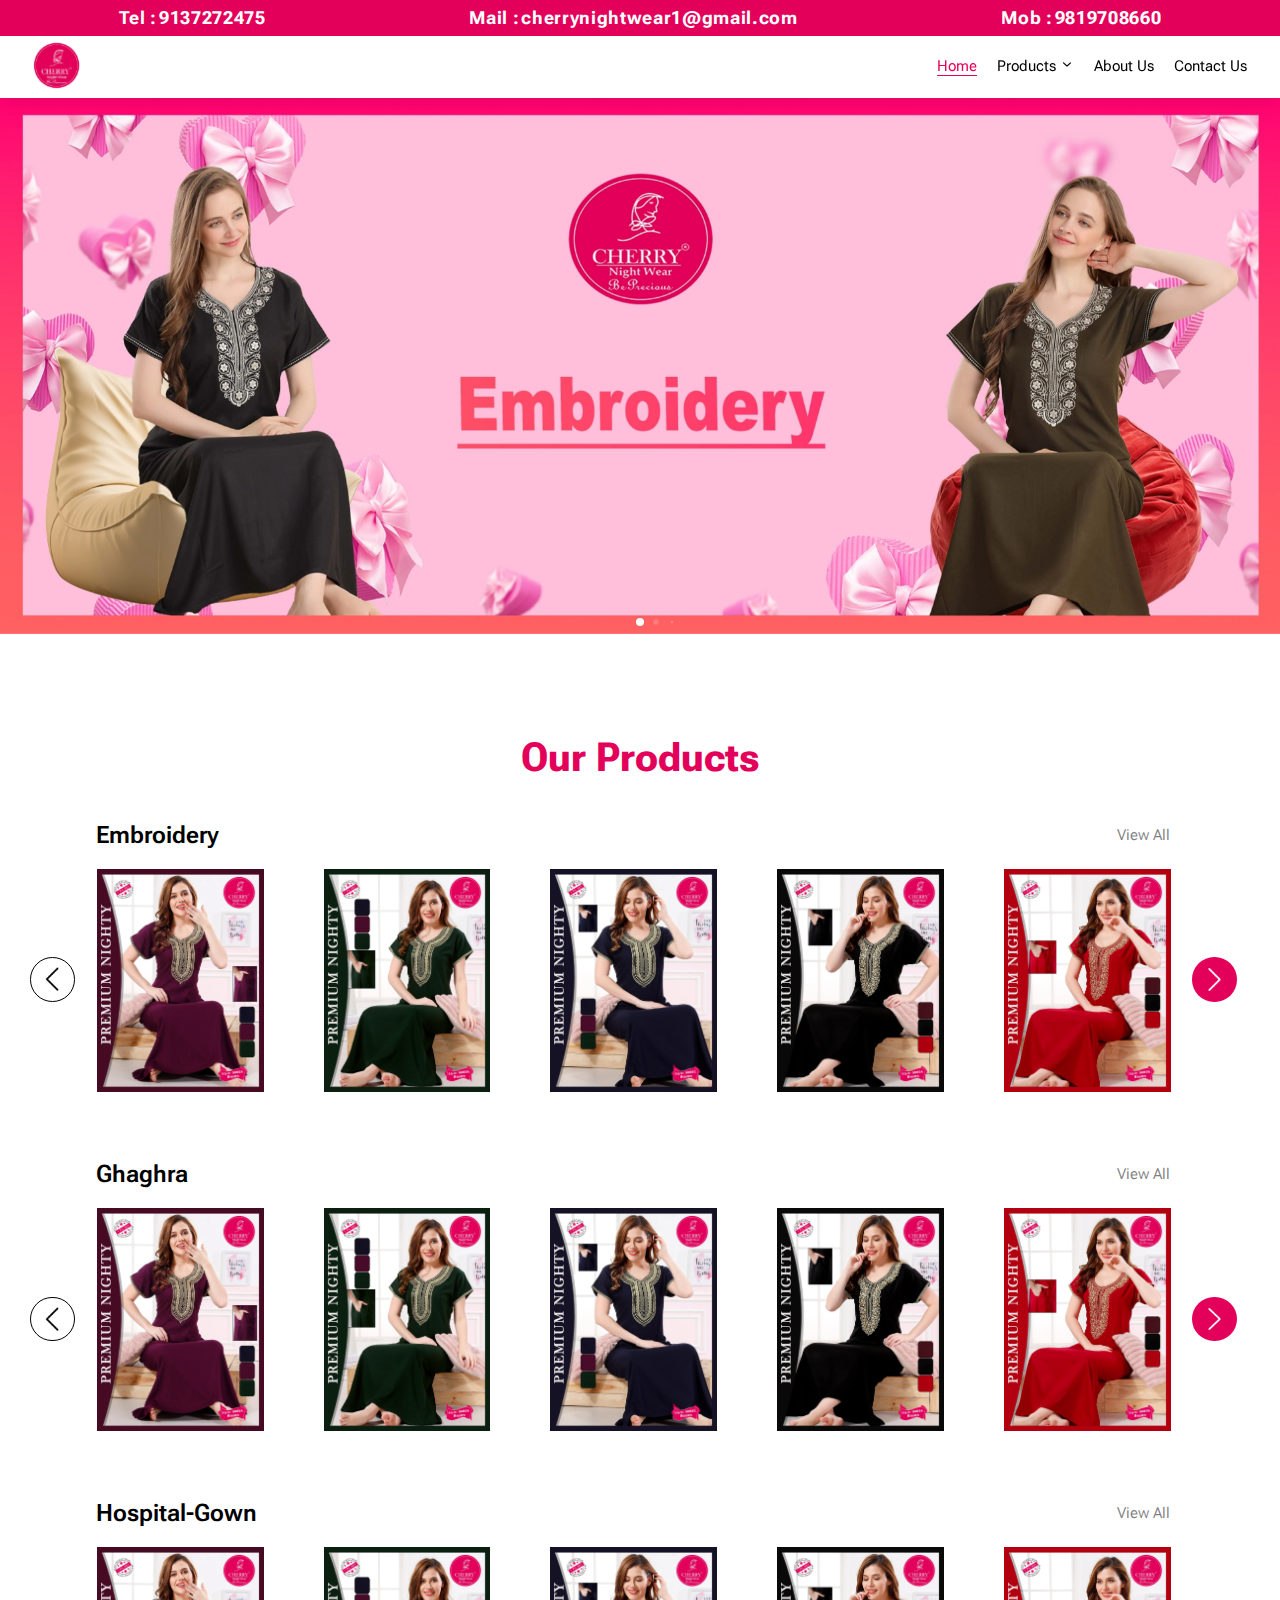
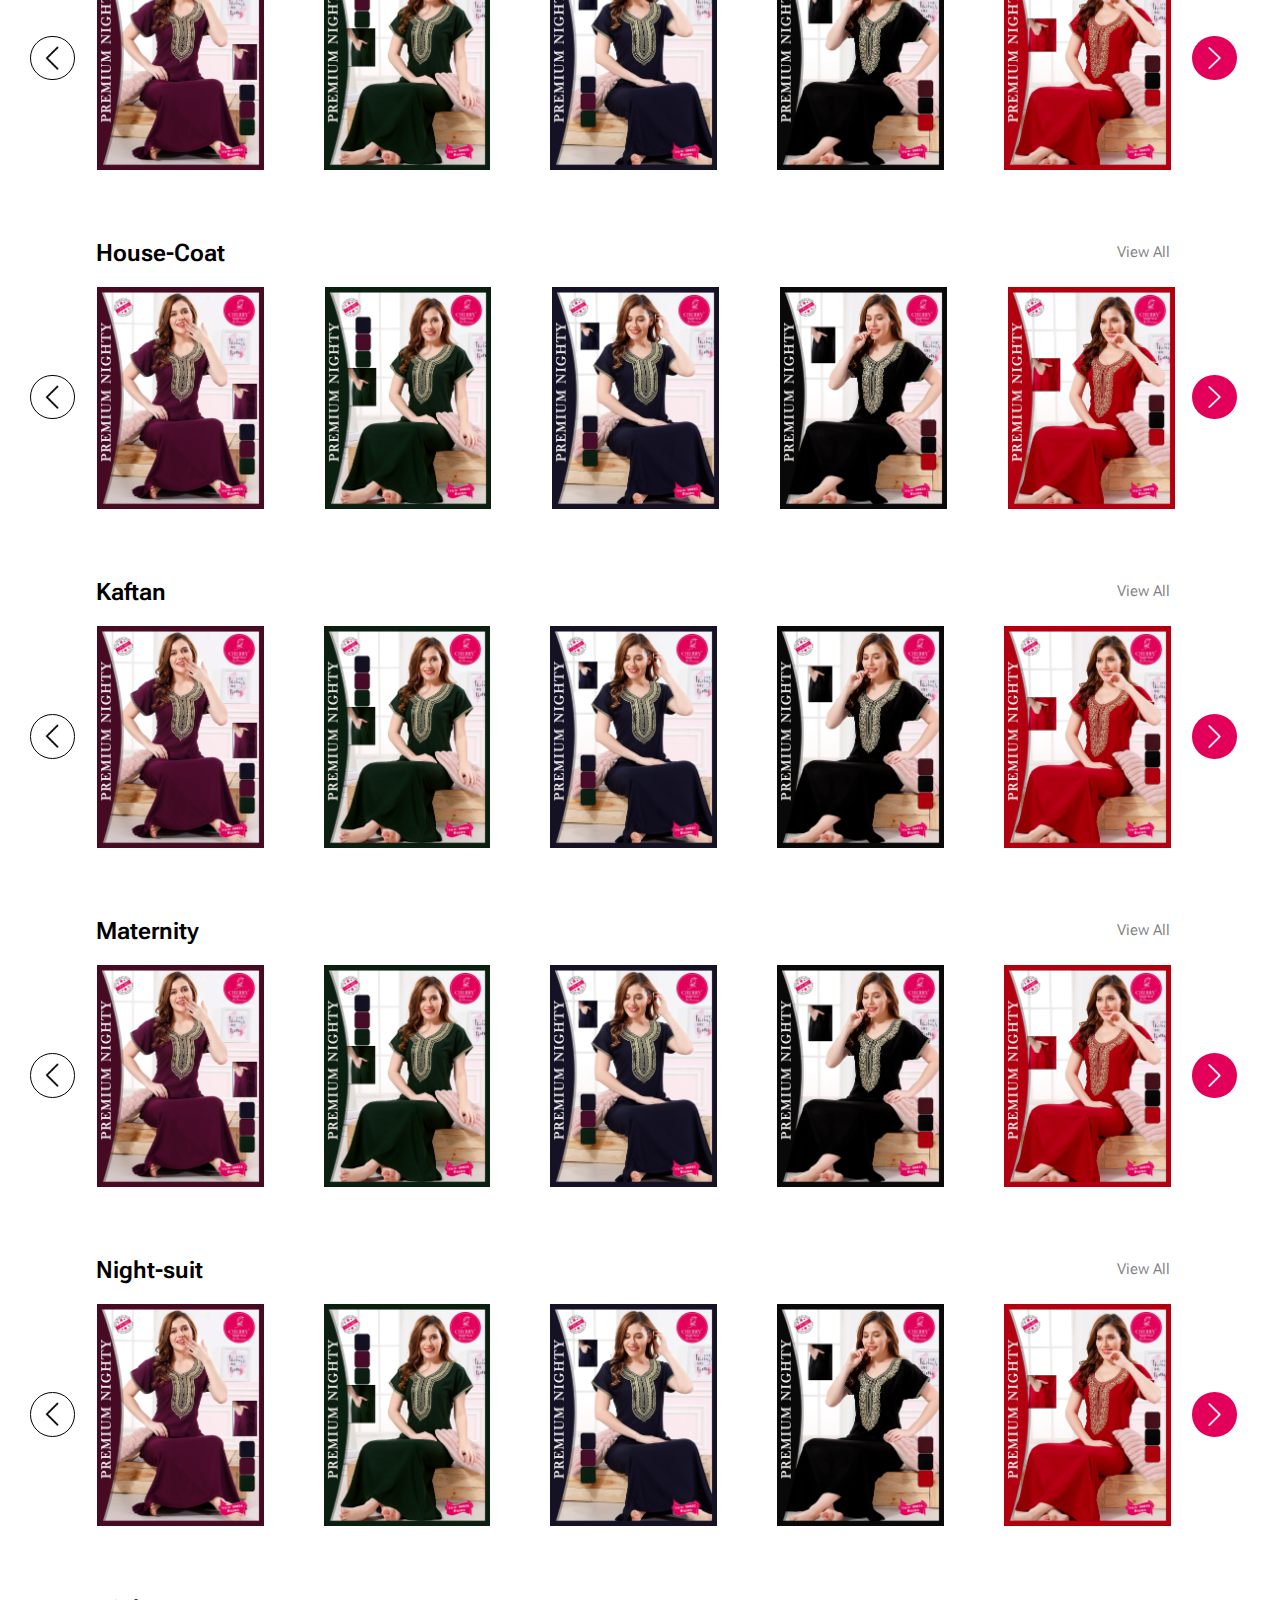
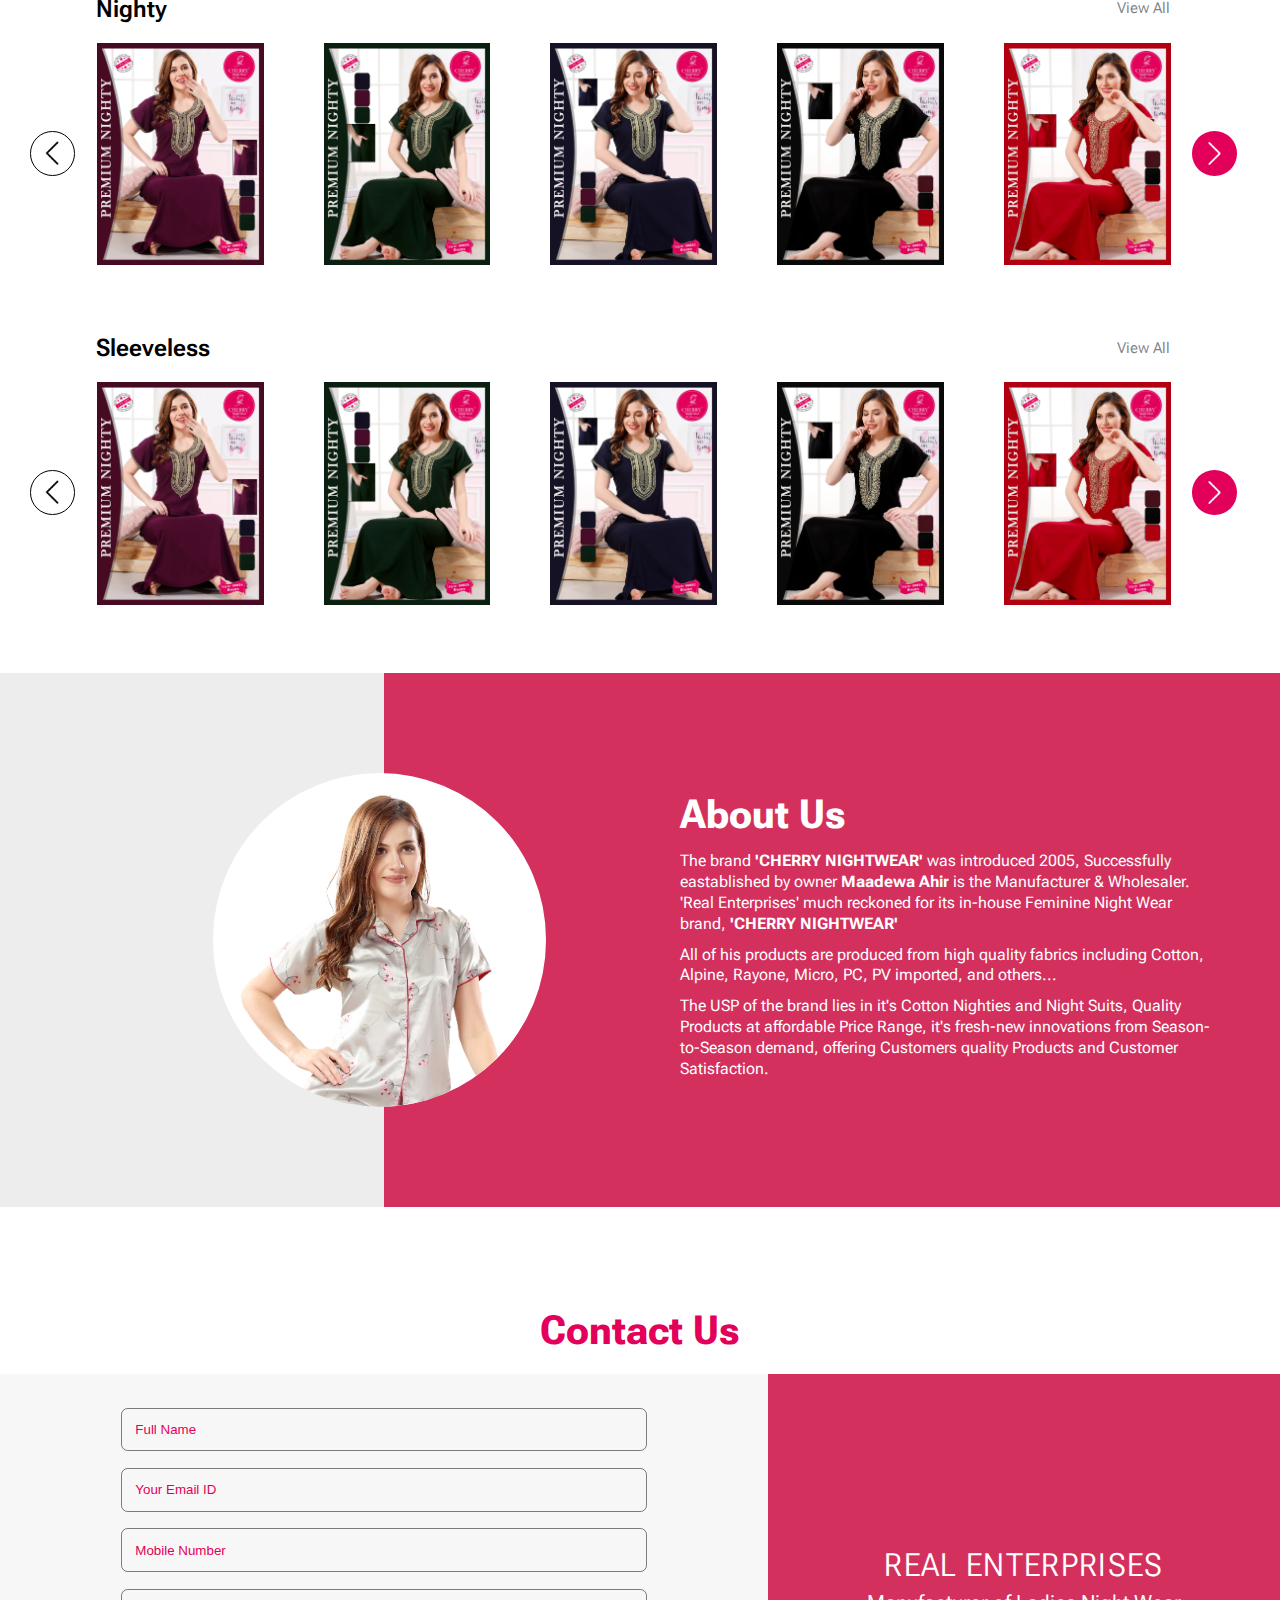
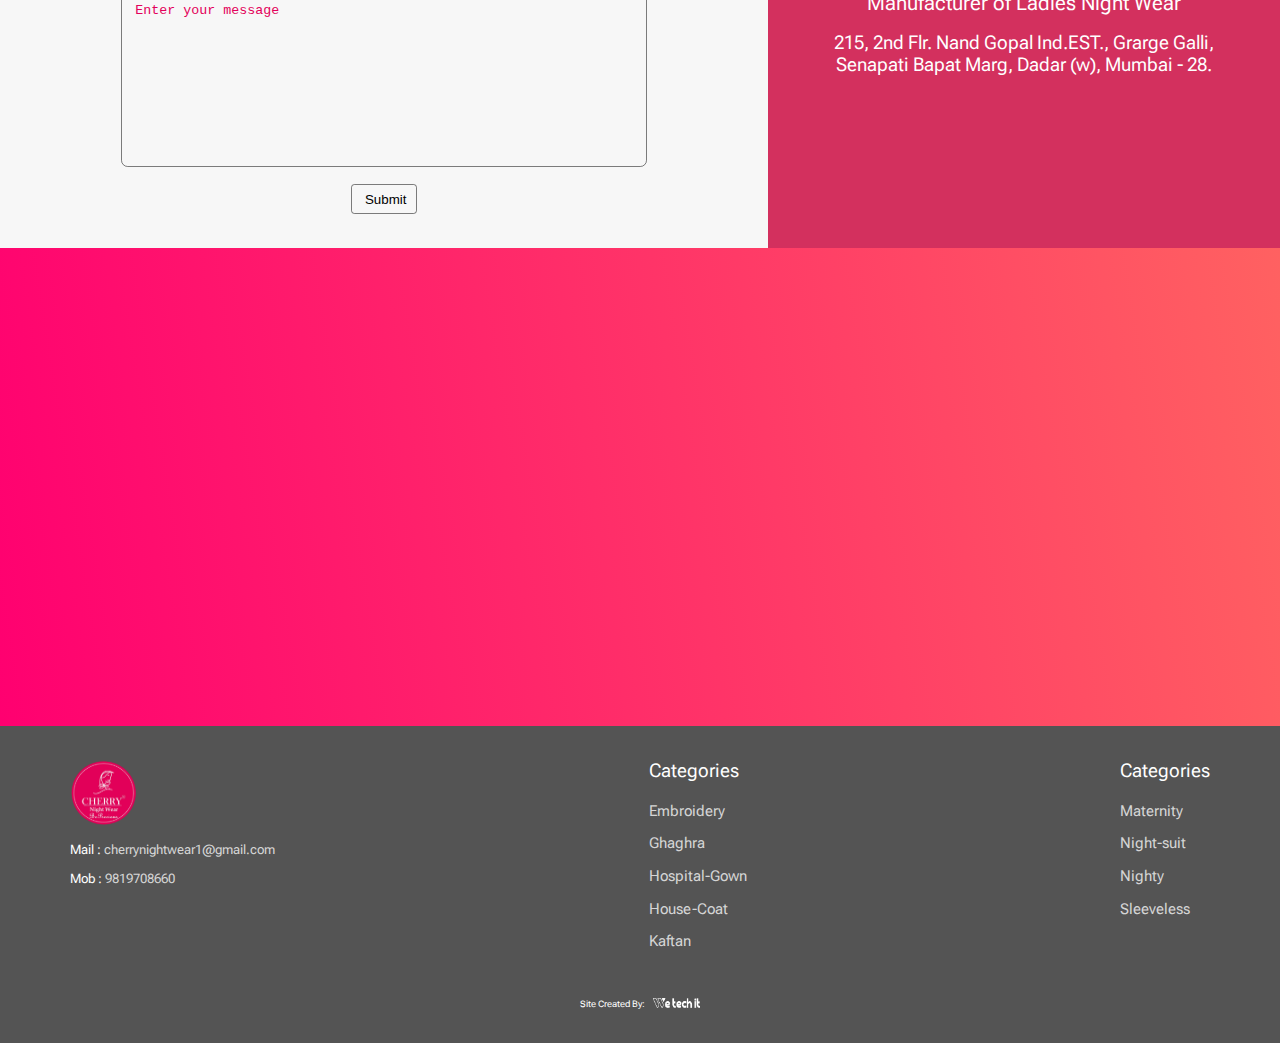
==== commit 99150d01: "all new banner added and about us content updated" ====
--- a/index.html
+++ b/index.html
@@ -43,7 +43,7 @@
                     <li><a href="house-coat.html">House-Coat</a></li>
                     <li><a href="kaftan.html">Kaftan</a></li>
                     <li><a href="maternity.html">Maternity</a></li>
-                    <li><a href="night-suite.html">Night-Suite</a></li>
+                    <li><a href="night-suit.html">Night-suit</a></li>
                     <li><a href="nighty.html">Nighty</a></li>
                     <li><a href="sleeveless.html">Sleeveless</a></li>
                   </ul>
@@ -66,72 +66,72 @@
                   <div class="swiper-slide">
                     <a href="embroidery.html">
                       <picture>
-                        <source media="(max-width: 540px)" srcset="">
-                        <img src="assets/images/cropped-Banner-Website.webp" alt="" width="1920" height="806">
+                        <source media="(max-width: 540px)" srcset="assets/images/embroidery/embroidery-mobile.webp">
+                        <img src="assets/images/embroidery/embroidery-banner.webp" alt="" width="1920" height="806">
                       </picture>
                     </a>
                   </div>
                   <div class="swiper-slide">
                     <a href="ghaghra.html">
                       <picture>
-                        <source media="(max-width: 540px)" srcset="">
-                        <img src="assets/images/cropped-Banner-Website.webp" alt="" width="1920" height="806">
+                        <source media="(max-width: 540px)" srcset="assets/images/ghaghra/ghaghra-mobile.webp">
+                        <img src="assets/images/ghaghra/ghaghra-banner.webp" alt="" width="1920" height="806">
                       </picture>
                     </a>
                   </div>
                   <div class="swiper-slide">
                     <a href="hospital-gown.html">
                       <picture>
-                        <source media="(max-width: 540px)" srcset="">
-                        <img src="assets/images/cropped-Banner-Website.webp" alt="" width="1920" height="806">
+                        <source media="(max-width: 540px)" srcset="assets/images/hospital-gown/hospital-mobile.webp">
+                        <img src="assets/images/hospital-gown/hospital-banner.webp" alt="" width="1920" height="806">
                       </picture>
                     </a>
                   </div>
                   <div class="swiper-slide">
                     <a href="house-coat.html">
                       <picture>
-                        <source media="(max-width: 540px)" srcset="">
-                        <img src="assets/images/cropped-Banner-Website.webp" alt="" width="1920" height="806">
+                        <source media="(max-width: 540px)" srcset="assets/images/house-coat/house-coat-mobile.webp">
+                        <img src="assets/images/house-coat/house-coat-banner.webp" alt="" width="1920" height="806">
                       </picture>
                     </a>
                   </div>
                   <div class="swiper-slide">
                     <a href="kaftan.html">
                       <picture>
-                        <source media="(max-width: 540px)" srcset="">
-                        <img src="assets/images/cropped-Banner-Website.webp" alt="" width="1920" height="806">
+                        <source media="(max-width: 540px)" srcset="assets/images/kaftan/kaftan-mobile.webp">
+                        <img src="assets/images/kaftan/kaftan-banner.webp" alt="" width="1920" height="806">
                       </picture>
                     </a>
                   </div>
                   <div class="swiper-slide">
                     <a href="maternity.html">
                       <picture>
-                        <source media="(max-width: 540px)" srcset="">
-                        <img src="assets/images/cropped-Banner-Website.webp" alt="" width="1920" height="806">
-                      </picture>
-                    </a>
-                  </div>
-                  <div class="swiper-slide">
-                    <a href="night-suite.html">
-                      <picture>
-                        <source media="(max-width: 540px)" srcset="">
-                        <img src="assets/images/cropped-Banner-Website.webp" alt="" width="1920" height="806">
+                        <source media="(max-width: 540px)" srcset="assets/images/maternity/maternity-mobile.webp">
+                        <img src="assets/images/maternity/maternity-banner.webp" alt="" width="1920" height="806">
+                      </picture>
+                    </a>
+                  </div>
+                  <div class="swiper-slide">
+                    <a href="night-suit.html">
+                      <picture>
+                        <source media="(max-width: 540px)" srcset="assets/images/night-suit/night-suit-mobile.webp">
+                        <img src="assets/images/night-suit/night-suit-banner.webp" alt="" width="1920" height="806">
                       </picture>
                     </a>
                   </div>
                   <div class="swiper-slide">
                     <a href="nighty.html">
                       <picture>
-                        <source media="(max-width: 540px)" srcset="">
-                        <img src="assets/images/cropped-Banner-Website.webp" alt="" width="1920" height="806">
+                        <source media="(max-width: 540px)" srcset="assets/images/nighty/nighty-mobile.webp">
+                        <img src="assets/images/nighty/nighty-banner.webp" alt="" width="1920" height="806">
                       </picture>
                     </a>
                   </div>
                   <div class="swiper-slide">
                     <a href="sleeveless.html">
                       <picture>
-                        <source media="(max-width: 540px)" srcset="">
-                        <img src="assets/images/cropped-Banner-Website.webp" alt="" width="1920" height="806">
+                        <source media="(max-width: 540px)" srcset="assets/images/sleeveless/sleeveless-mobile.webp">
+                        <img src="assets/images/sleeveless/sleeveless-banner.webp" alt="" width="1920" height="806">
                       </picture>
                     </a>
                   </div>
@@ -516,8 +516,8 @@
             </div>
             <div class="products_container">
                 <div class="product_title">
-                    <h4>Night-Suite</h4>
-                    <a href="night-suite.html">View All</a>
+                    <h4>Night-suit</h4>
+                    <a href="night-suit.html">View All</a>
                 </div>
                 <div class="swiper productSwiper_7">
                     <div class="swiper-wrapper">
@@ -708,7 +708,9 @@
           </div>
           <div class="div_content">
               <h2>About Us</h2>
-              <p>Lorem, ipsum dolor sit amet consectetur adipisicing elit. Labore et mollitia accusantium odit magni ratione iure excepturi autem rerum libero, expedita ad doloribus recusandae iusto maiores cupiditate! Iste, quasi vero.</p>
+              <p>The brand <strong>'CHERRY NIGHTWEAR'</strong> was introduced 2005, Successfully eastablished by owner <strong>Maadewa Ahir</strong> is the Manufacturer & Wholesaler. 'Real Enterprises' much reckoned for its in-house Feminine Night Wear brand, <strong>'CHERRY NIGHTWEAR'</strong></p>
+              <p>All of his products are produced from high quality fabrics including Cotton, Alpine, Rayone, Micro, PC, PV imported, and others...</p>
+              <p>The USP of the brand lies in it's Cotton Nighties and Night Suits, Quality Products at affordable Price Range, it's fresh-new innovations from Season-to-Season demand, offering Customers quality Products and Customer Satisfaction.</p>
           </div>
         </section>
 
@@ -767,7 +769,7 @@
           <div class="footer_title">Categories</div>
           <ul>
               <li><a href="maternity.html">Maternity</a></li>
-              <li><a href="night-suite.html">Night-Suite</a></li>
+              <li><a href="night-suit.html">Night-suit</a></li>
               <li><a href="nighty.html">Nighty</a></li>
               <li><a href="sleeveless.html">Sleeveless</a></li>
           </ul>
--- a/assets/css/style.css
+++ b/assets/css/style.css
@@ -230,11 +230,12 @@
     .about_img{
         width: 50rem;
         height: 50rem;
-        background: linear-gradient(270deg, rgba(237,237,237,1) 0%, rgba(237,237,237,1) 50%, rgba(211,48,94,1) 50%);
+        background: #fff;
         border-radius: 50%;
         overflow: hidden;
         position: relative;
-        left: -24.3rem;
+        left: -20rem;
+        padding: 2.5rem 2.5rem 0;
         img{
             width: 100%;
             height: 100%;
@@ -243,9 +244,13 @@
     }
     .div_content{
         color: #fff;
-        width: 75rem;
+        width: 80rem;
         h2{
             margin-bottom: 2rem;
+        }
+        p{
+            margin-bottom: 1.5rem;
+            line-height: 1.3;
         }
     }
 }
@@ -361,7 +366,7 @@
                     width: 100%;
                     border: 0.2rem solid rgba(0,0,0,0.5);
                     border-radius: 1rem;
-                    padding: 1rem 2rem;
+                    padding: 2rem;
                     display: block;
                     font-size: 2rem;
                     color: #e3005a;
@@ -453,6 +458,7 @@
             color: #000 !important;
             background: #ccc !important;
             opacity: 1 !important;
+            cursor: pointer;
         }
         .swiper-pagination-bullet-active{
             background: linear-gradient(81deg, rgba(255,0,112,1) 0%, rgba(255,97,97,1) 100%) !important;
@@ -543,12 +549,12 @@
         }
     }
     .web_creator{
-        font-size: 2rem;
+        font-size: 1.4rem;
         text-align: center;
         a{
             img{
-                width: 15.8rem;
-                margin-left: 2rem;
+                width: 7rem;
+                margin-left: 1rem;
                 transition: all 0.3s ease-in;
             }
             &:hover{
--- a/assets/css/media.css
+++ b/assets/css/media.css
@@ -1,50 +1,63 @@
 @media screen and (max-width: 1920px) {
     html{
-        font-size: 62.5%;
+        font-size: 62%;
     }
 }
 
 @media screen and (max-width: 1715px) {
     html{
-        font-size: 55.6%;
+        font-size: 55.4%;
     }
 }
 
 @media screen and (max-width: 1536px) {
     html{
-        font-size: 46.9%;
+        font-size: 49.55%;
         .banner{
             padding-top: 14.5rem;
         }
-        .about_us{
-            .about_img{
-                left: -27rem;
-            }
-        }
-    }
-}
-
+        .inner_product{
+            .product_box{
+                width: 40rem;
+            }
+        }
+    }
+}
+
+@media screen and (max-width: 1470px) {
+    html{
+        font-size: 47.8%;
+    }
+}
 @media screen and (max-width: 1440px) {
     html{
-        font-size: 46.8%;
+        font-size: 46.4%;
+    }
+}
+
+@media screen and (max-width: 1400px) {
+    html{
+        font-size: 45.1%;
     }
 }
 
 @media screen and (max-width: 1366px) {
     html{
-        font-size: 44.5%;
-    }
-}
+        font-size: 44%;
+    }
+}
+
+@media screen and (max-width: 1366px) {
+    html{
+        font-size: 43.8%;
+    }
+}
+
 @media screen and (max-width: 1280px) {
     html{
-        font-size: 41.6%;
+        font-size: 41.7%;
         .hideHeader .header_nav{
             transform: translateY(-5.4rem);
-        }
-        .about_us{
-            .about_img{
-                left: -24.5rem;
-            }
         }
     }
 }
@@ -112,6 +125,7 @@
         }
     }
 }
+
 @media screen and (max-width: 965px) {
     html{
         font-size: 31.3%;
@@ -122,12 +136,44 @@
         }
     }
 }
+
 @media screen and (max-width: 920px) {
     html{
-        font-size: 29.7%;
+        font-size: 31.1%;
         .hideHeader{
             .header_nav{
                 transform: translateY(-6.8rem);
+            }
+        }
+        .about_us{
+            .about_img{
+                left: -16rem;
+            }
+        }
+    }
+}
+
+@media screen and (max-width: 860px) {
+    html{
+
+    .about_us{
+        .about_img{
+            left: -6rem;
+        }
+    }
+}
+}
+@media screen and (max-width: 820px) {
+    html{
+        font-size: 27.4%;
+        .hideHeader{
+            .header_nav{
+                transform: translateY(-6.8rem);
+            }
+        }
+        .about_us{
+            .about_img{
+                left: -17rem;
             }
         }
     }
@@ -142,6 +188,11 @@
         .hideHeader{
             .header_nav{
                 transform: translateY(-4.8rem);
+            }
+        }
+        .showHeader{
+            .header_nav{
+                transform: translateY(0);
             }
         }
         .top_nav{
@@ -175,9 +226,12 @@
             }
             a{
                 font-size: 4rem !important;
+                span{
+                    display: none !important; 
+                }
             }
             .close_icon{
-                position: absolute;
+                position: absolute !important;
                 display: block;
                 width: 10rem;
                 padding: 2rem;
@@ -187,6 +241,9 @@
                     width: 100%;
                 }
             }
+            .inner_menu{
+                display: none;
+            }
         }
         .about_us{
             background: linear-gradient(90deg, rgba(255,255,255,1) 0%, rgba(255,255,255,1) 20%, rgba(211,48,94,1) 20%);
@@ -244,6 +301,20 @@
         }
     }
 }
+@media screen and (max-width: 600px) {
+    html{
+        font-size: 6.3px;
+        .inner_banner {
+            padding-top: 19.5rem;
+        }
+        .hideHeader{
+            .header_nav{
+                transform: translateY(-8.9rem);
+            }
+        }
+    }
+}
+
 @media screen and (max-width: 540px) {
     html{
         font-size: 4px !important;
@@ -255,6 +326,11 @@
         }
         .wrapper {
             padding-top: 18.5rem;
+        }
+        picture{
+            img{
+                height: 100%;
+            }
         }
         .menu_icon{
             display: block;
@@ -325,10 +401,14 @@
                 height: 50rem;
                 left: -2rem;
                 top: -13rem;
-                background: linear-gradient(0deg, rgba(247,247,247,1) 0%, rgba(247,247,247,1) 50%, rgba(211,48,94,1) 50%);
+                background: #fff;
+                padding: 2.5rem 2.5rem 0;
             }
             .div_content{
                 width: 100%;
+                p{
+                    margin-bottom: 3rem;
+                }
             }
         }
         .our_products .products_container .swiper .product_items {
@@ -448,7 +528,10 @@
                 }
             }
             .web_creator{
-                font-size: 4rem;
+                font-size: 3rem;
+                img{
+                    width: 14rem;
+                }
             }
         }
 
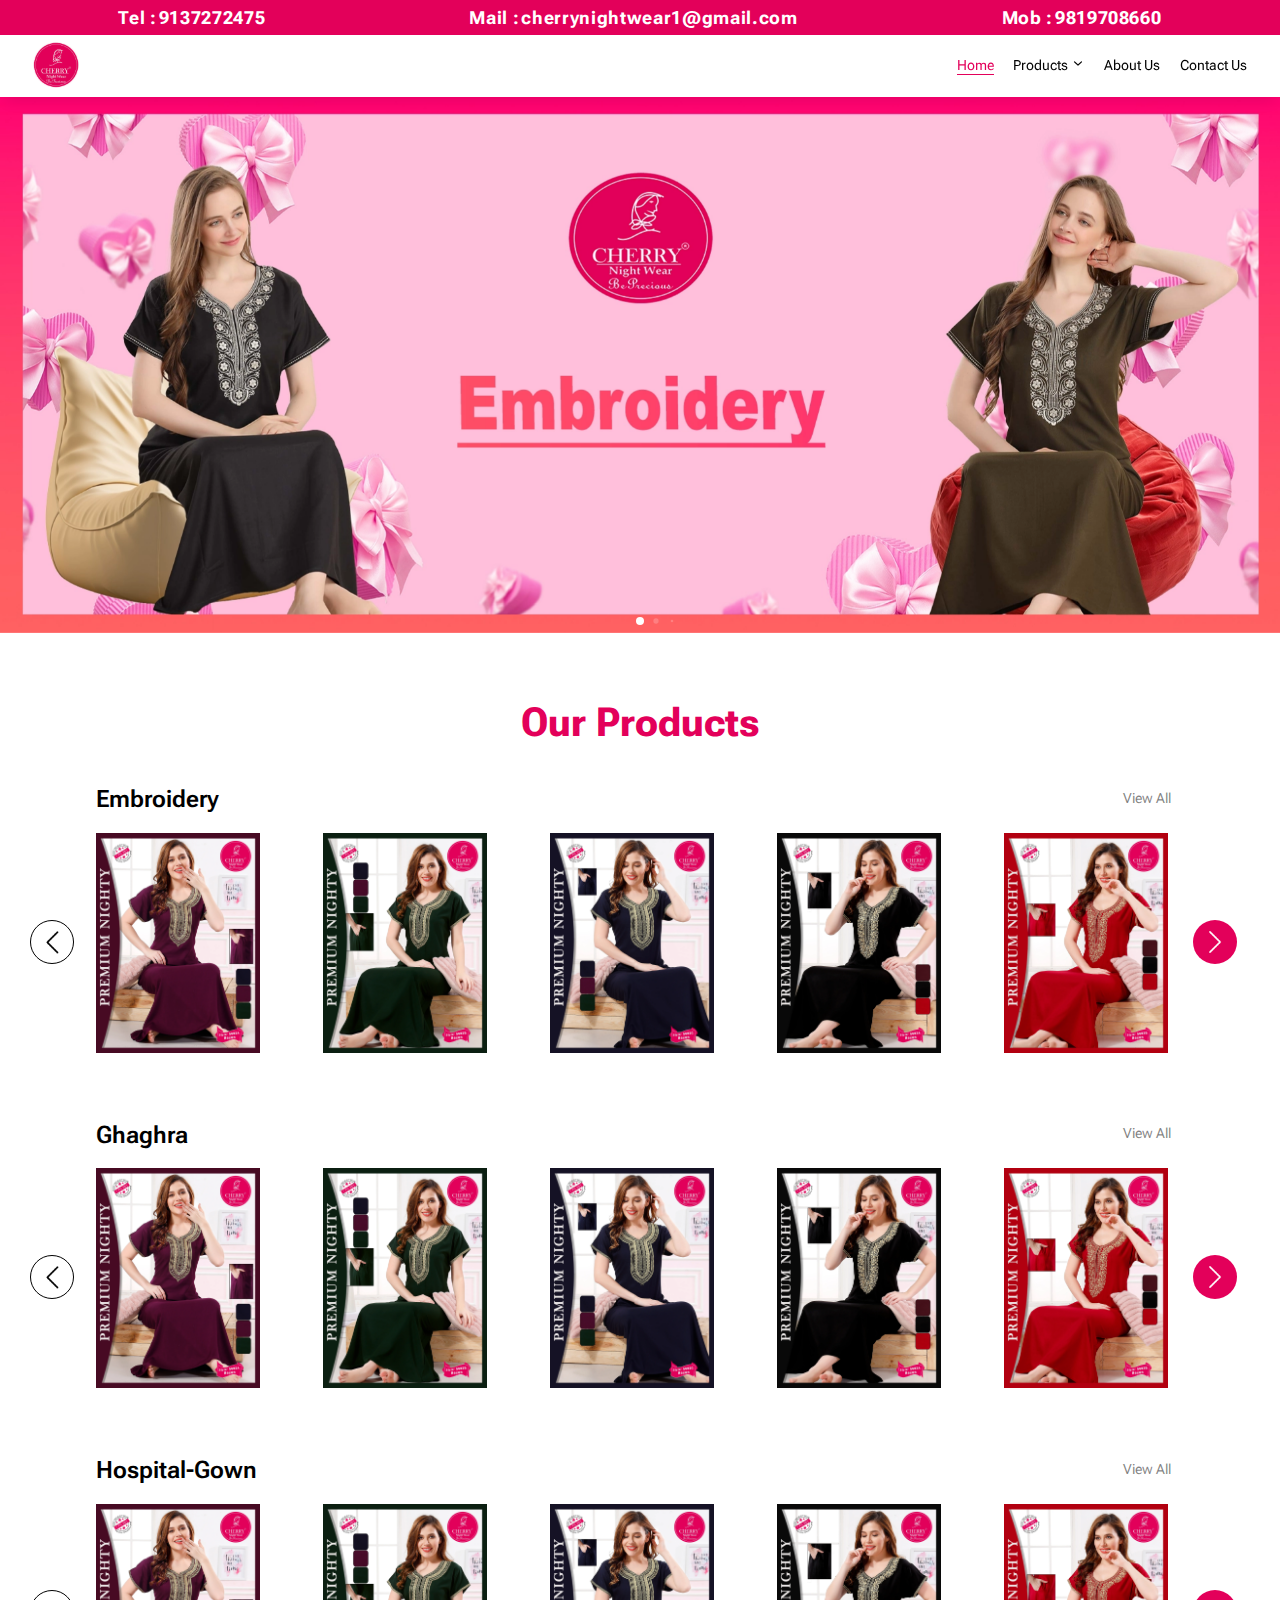
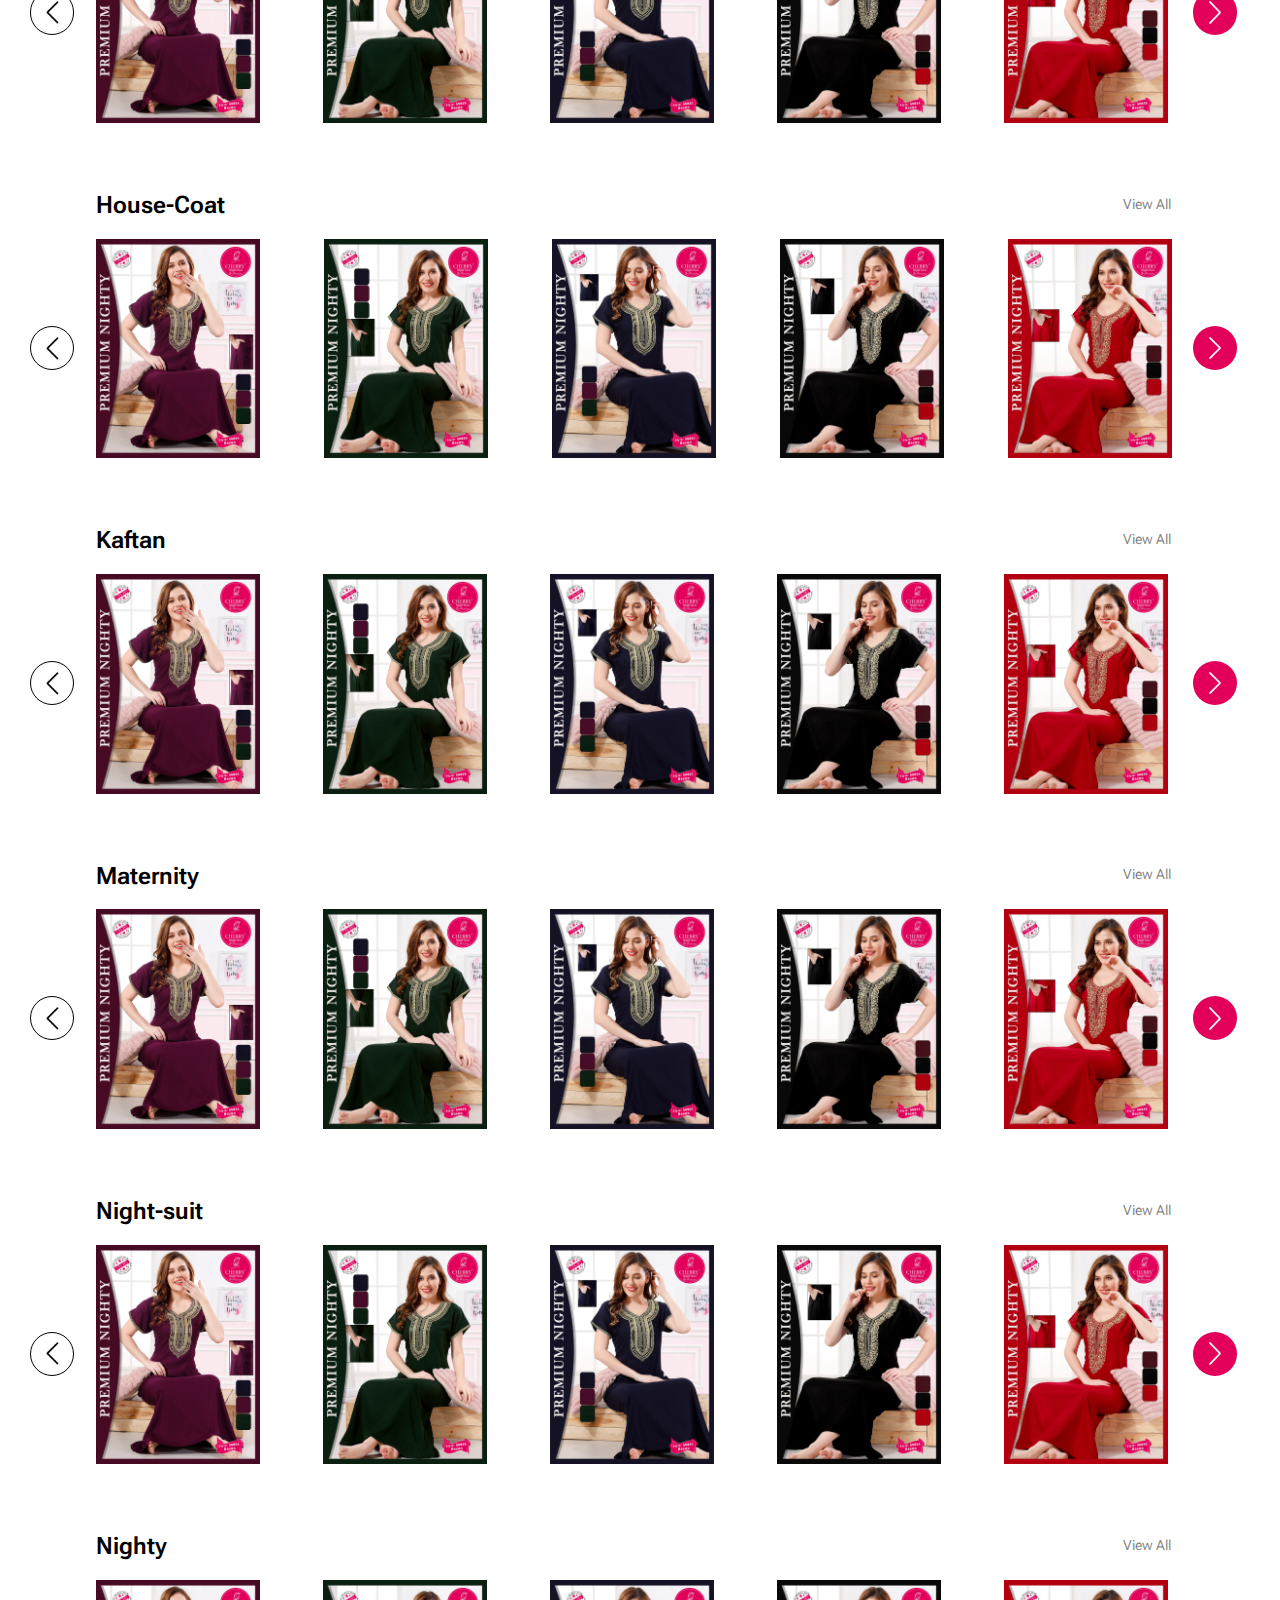
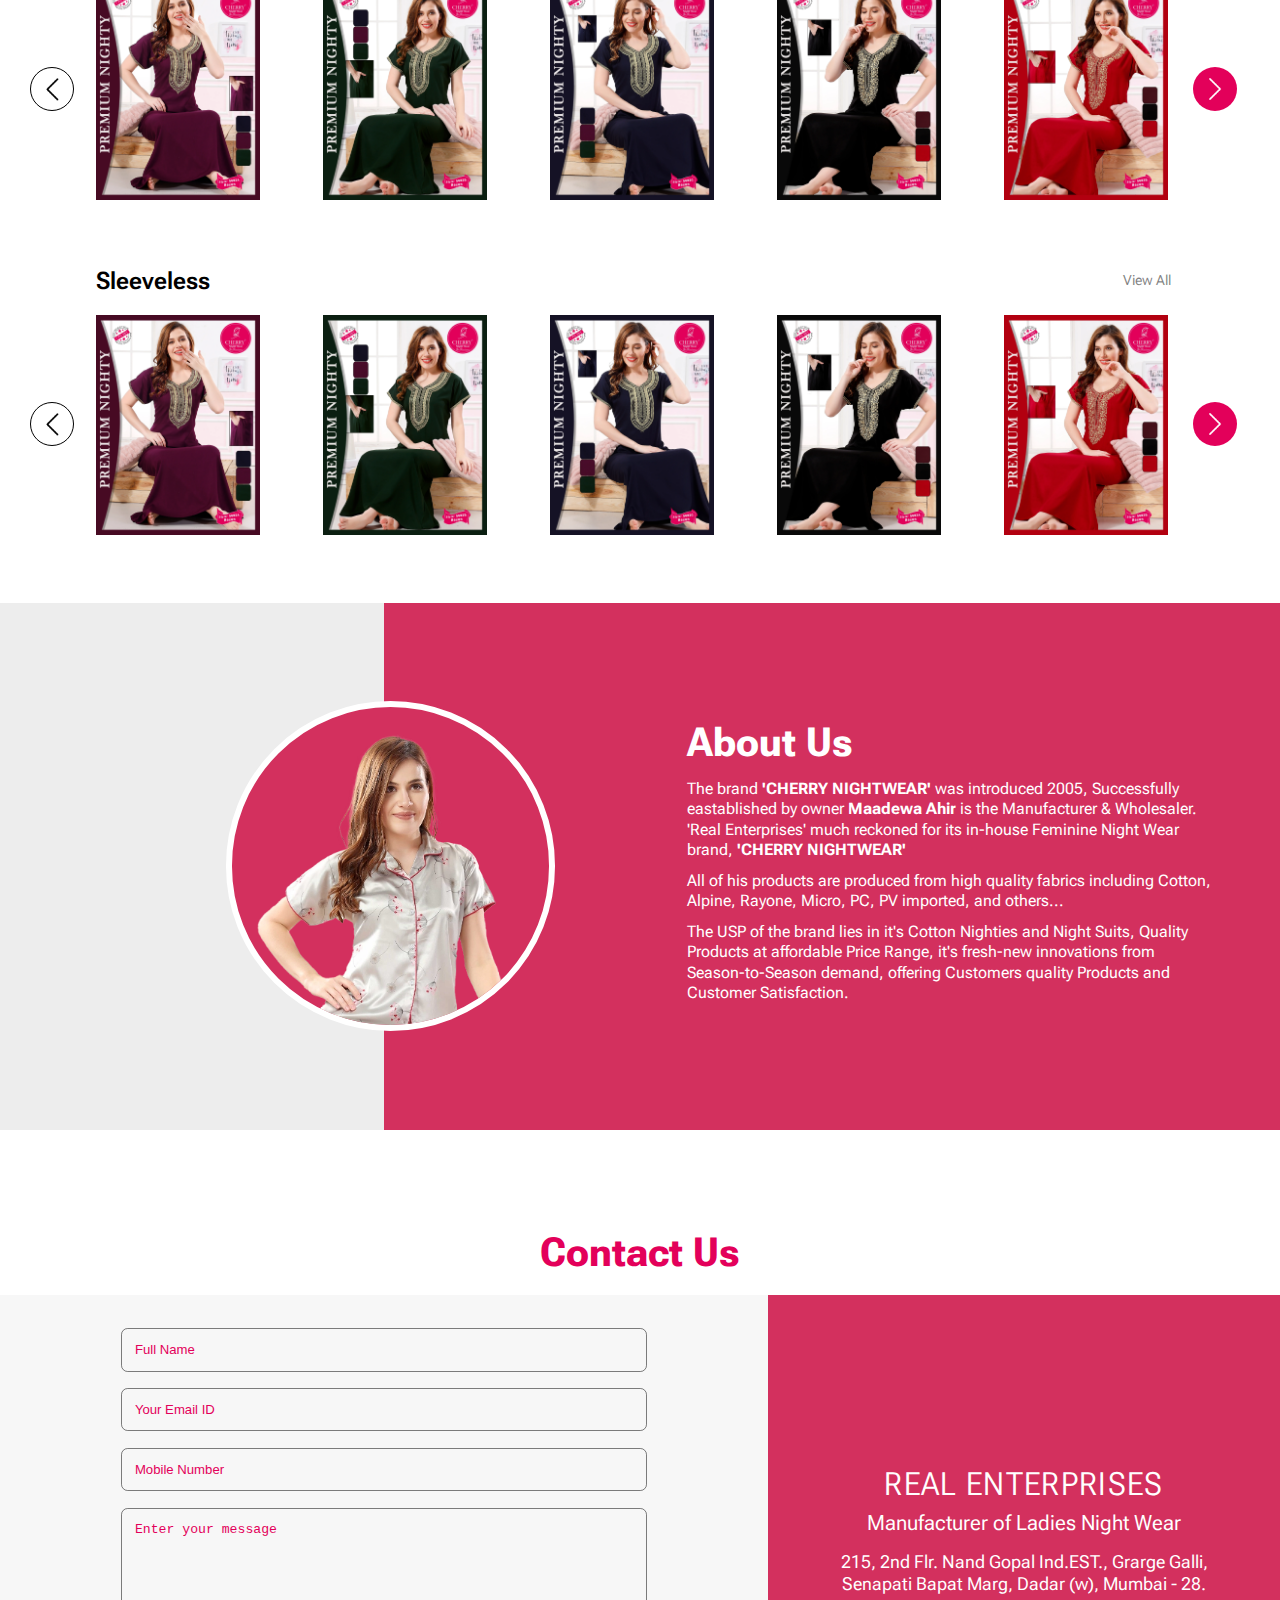
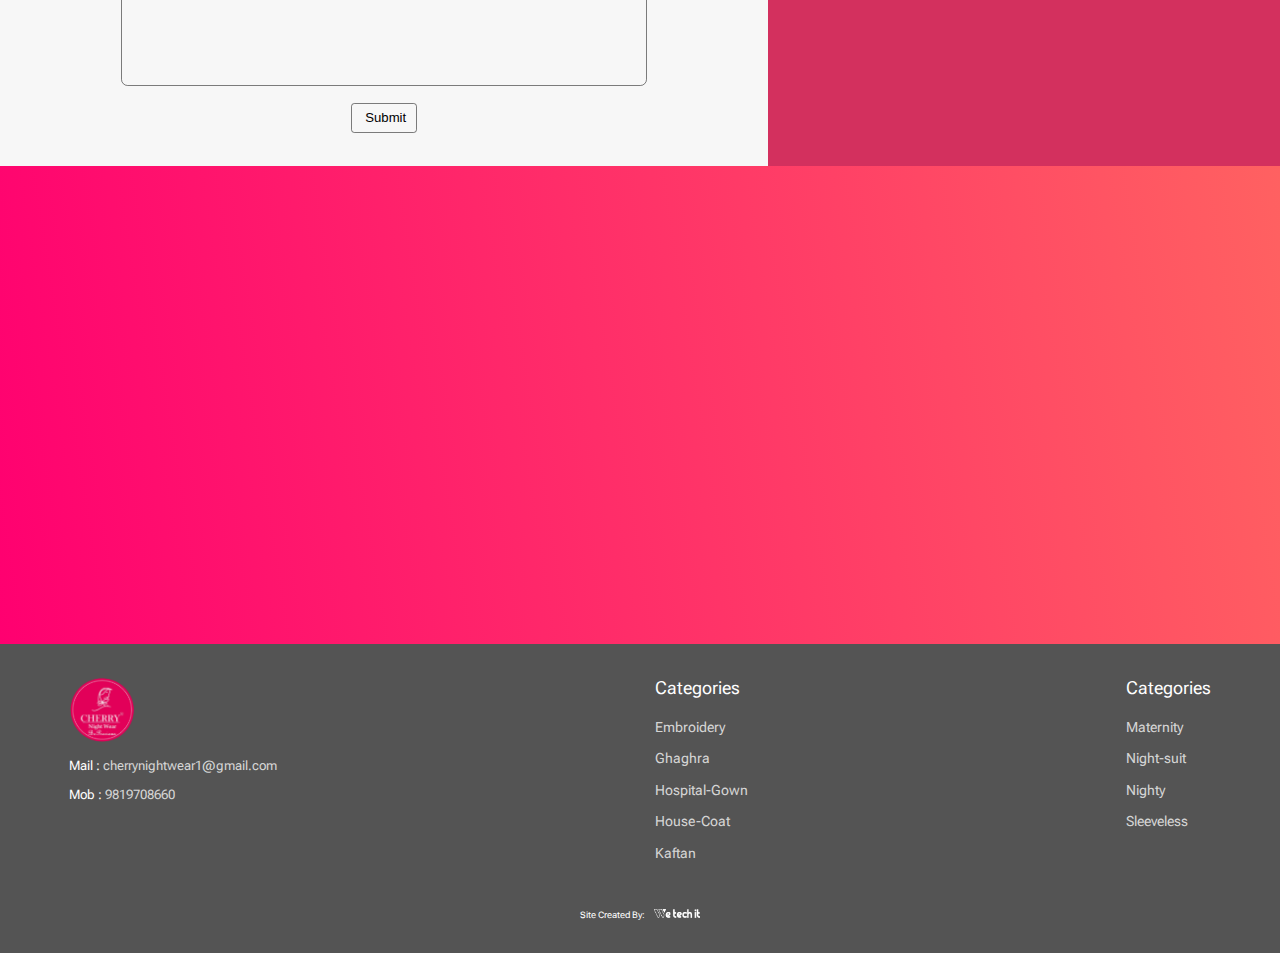
==== commit dcd1d2a2: "form added and inner img size fixed in mobile" ====
--- a/index.html
+++ b/index.html
@@ -723,7 +723,7 @@
                         <input type="email" placeholder="Your Email ID" required>
                         <input type="text" inputmode='numeric' placeholder="Mobile Number" required>
                         <textarea name="" id="" cols="30" rows="10" required placeholder="Enter your message"></textarea>
-                        <button type="submit">Submit</button>
+                        <button type="submit" class="form_submit">Submit</button>
                     </form>
                 </div>
                 <address>
@@ -779,6 +779,13 @@
         <span>Site Created By:</span> <a href="mailto:wetech.in@gmail.com" class=""><img src="assets/images/we-tech-it-white.webp" alt="" width="358" height="45"></a>
       </div>
     </footer>
+    <div id="form_popup">
+      <div class="popup_container">
+        <img src="assets/images/check.png" alt="" width="32" height="32">
+        <div class="popup_text">This Form Is Successfully Submited</div>
+        <a href="" class="close_popup"></a>
+      </div>
+    </div>
     <script src="https://cdn.jsdelivr.net/npm/swiper/swiper-bundle.min.js"></script>
     <script src="assets/js/jquery.js"></script>
     <script src="assets/js/common.js"></script>
--- a/assets/css/style.css
+++ b/assets/css/style.css
@@ -230,7 +230,8 @@
     .about_img{
         width: 50rem;
         height: 50rem;
-        background: #fff;
+        background: #d3305e;
+        border: 1rem solid #fff;
         border-radius: 50%;
         overflow: hidden;
         position: relative;
@@ -259,7 +260,7 @@
 
 .our_products{
     margin: 0rem 6.5rem 5rem;
-    padding-top: 15rem;
+    padding-top: 10rem;
     h2{
         margin-bottom: 6rem;
         text-align: center;
@@ -435,7 +436,7 @@
 /* inner_pages */
 
 .inner_product{
-    padding-top: 18rem;
+    padding-top: 15rem;
     .innerSwiper{
         width: 100%;
         .swiper-wrapper{
@@ -587,6 +588,7 @@
     font-size: 6rem;
     color: #e3005a;
 }
+
 p{
     font-size: 2.4rem;
 }
@@ -608,3 +610,75 @@
         transform: translateY(-100%);
     }
 }
+
+.pagination{
+    text-align: center;
+    font-size: 3rem;
+    .current{
+        margin: 0 1rem;
+        .current_number{
+            background: linear-gradient(81deg, rgba(255, 0, 112, 1) 0%, rgba(255, 97, 97, 1) 100%);
+            background-repeat: repeat;
+            -webkit-background-clip: text;
+            -webkit-text-fill-color: transparent;
+        }
+        .span_letter{
+            font-size: 2.5rem;
+            margin-right: .5rem;
+        }
+    }
+    .step-links{
+        a{
+            font-size: 2.5rem;
+            background: linear-gradient(81deg, rgba(255, 0, 112, 1) 0%, rgba(255, 97, 97, 1) 100%);
+            padding: 1rem 2rem;
+            display: inline-block;
+            color: #fff;
+        }
+    }
+}
+
+
+#form_popup{
+    position: fixed;
+    background: #ccc;
+    border-radius: .5rem;
+    padding: 1rem 2rem;
+    padding-top: 2rem;
+    bottom: 0;
+    left: 50%;
+    transform: translate(-50%, -50%);
+    display: none;
+    &::before{
+        content:'';
+        position: absolute;
+        width: 100%;
+        height: .5rem;
+        background: #e3005a;
+        top: 0;
+        left: 0;
+        animation: borderWidth 8s ease both;
+    }
+    .popup_container{
+        display: flex;
+        align-items: center;
+        justify-content: center;
+        gap: 2.5rem;
+        img{
+            width: 3.2rem;
+        }
+        .popup_text{
+            font-size: 2.4rem;
+
+        }
+    }
+}
+
+@keyframes borderWidth {
+    from{
+        width: 100%;
+    }
+    to{
+        width: 0;
+    }
+}--- a/assets/css/media.css
+++ b/assets/css/media.css
@@ -26,7 +26,15 @@
 
 @media screen and (max-width: 1470px) {
     html{
-        font-size: 47.8%;
+        font-size: 47.5%;
+        .inner_product{
+            .product_page{
+                width: 100%;
+                .product_box{
+                    width: calc(89.5%/4);
+                }
+            }
+        }
     }
 }
 @media screen and (max-width: 1440px) {
@@ -55,7 +63,7 @@
 
 @media screen and (max-width: 1280px) {
     html{
-        font-size: 41.7%;
+        font-size: 41.18%;
         .hideHeader .header_nav{
             transform: translateY(-5.4rem);
         }
@@ -67,7 +75,7 @@
         font-size: 33.3%;
         .hideHeader{
             .header_nav{
-                transform: translateY(-5.4rem);
+                transform: translateY(-6.3rem);
             }
         }
         .banner{
@@ -105,11 +113,11 @@
             .product_page{
                 justify-content: space-between;
                 gap: 6rem;
-            }
-            .product_box{
-                width: 38rem;
-                .series_number{
-                    font-size: 3rem;
+                .product_box{
+                    width: 38rem;
+                    .series_number{
+                        font-size: 3rem;
+                    }
                 }
             }
             .innerSwiper{
@@ -393,7 +401,7 @@
             }
         }
         .about_us{
-            background: linear-gradient(180deg, rgba(247,247,247,1) 0%, rgba(247,247,247,1) 33%, rgba(211,48,94,1) 33%);
+            background: linear-gradient(180deg, rgba(247,247,247,1) 0%, rgba(247,247,247,1) 20%, rgba(211,48,94,1) 20%);
             flex-direction: column;
             padding-top: 34rem;
             .about_img {
@@ -401,7 +409,8 @@
                 height: 50rem;
                 left: -2rem;
                 top: -13rem;
-                background: #fff;
+                background: #d3305e;
+                border: 1rem solid #fff;
                 padding: 2.5rem 2.5rem 0;
             }
             .div_content{
@@ -542,12 +551,12 @@
         .inner_product{
             .product_page{
                 gap: 10rem;
-            }
-            .product_box{
-                width: 100%;
-                .series_number{
-                    font-size: 5.8rem;
-                    padding: 2.5rem 0;
+                .product_box{
+                    width: 100%;
+                    .series_number{
+                        font-size: 5.8rem;
+                        padding: 2.5rem 0;
+                    }
                 }
             }
             .innerSwiper{
@@ -561,7 +570,42 @@
                 }
             }
         }
-
-    }
-}
-
+        .pagination{
+            text-align: center;
+            font-size: 5rem;
+            .current{
+                margin: 0 3rem;
+                .span_letter{
+                    font-size: 4.1rem;
+                    margin-right: .5rem;
+                }
+            }
+            .step-links{
+                a{
+                    font-size: 3rem;
+                    padding: 1.5rem 2.5rem;
+                }
+            }
+        }
+
+        #form_popup{
+            border-radius: 1rem;
+            padding: 2rem 2rem;
+            padding-top: 3rem;
+            width: 90%;
+            &::before{
+                height: 1rem;
+            }
+            .popup_container{
+                gap: 3rem;
+                img{
+                    width: 10rem;
+                }
+                .popup_text{
+                    font-size: 4.3rem;
+                }
+            }
+        }
+    }
+}
+
